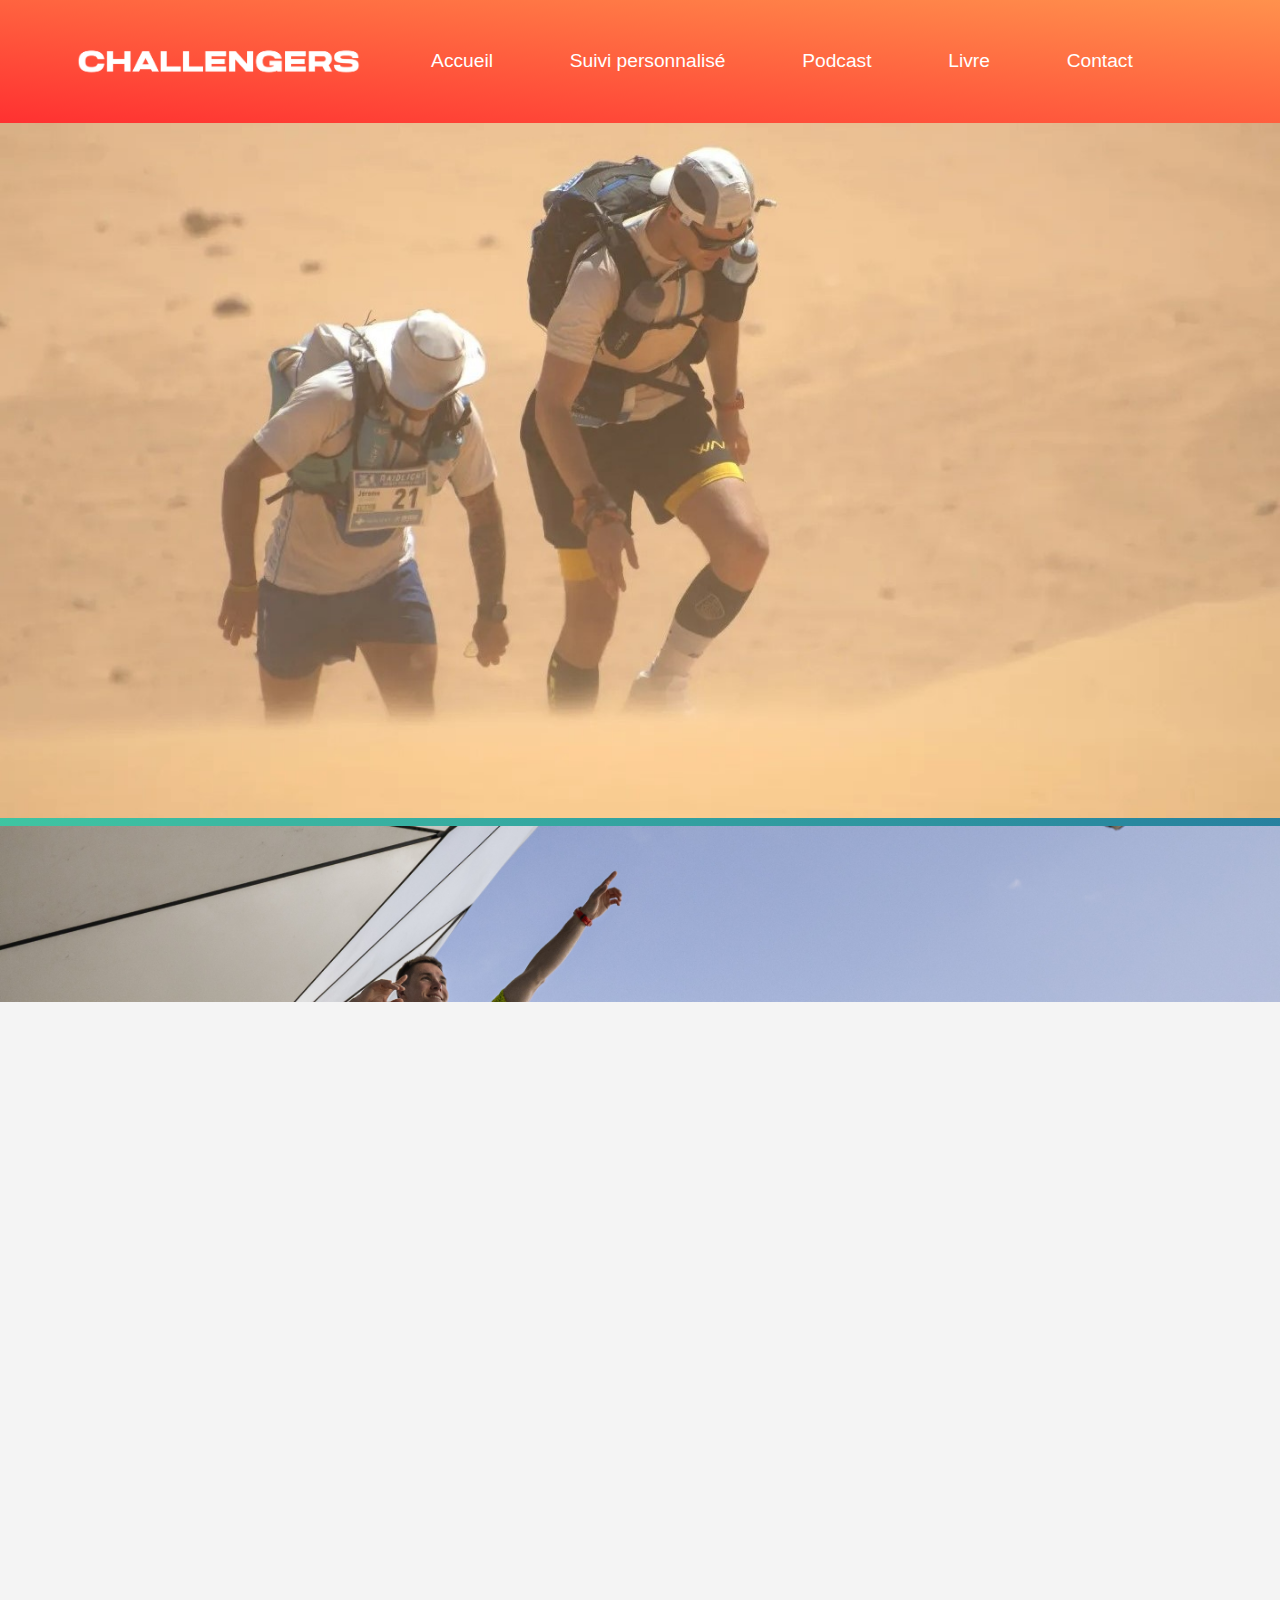
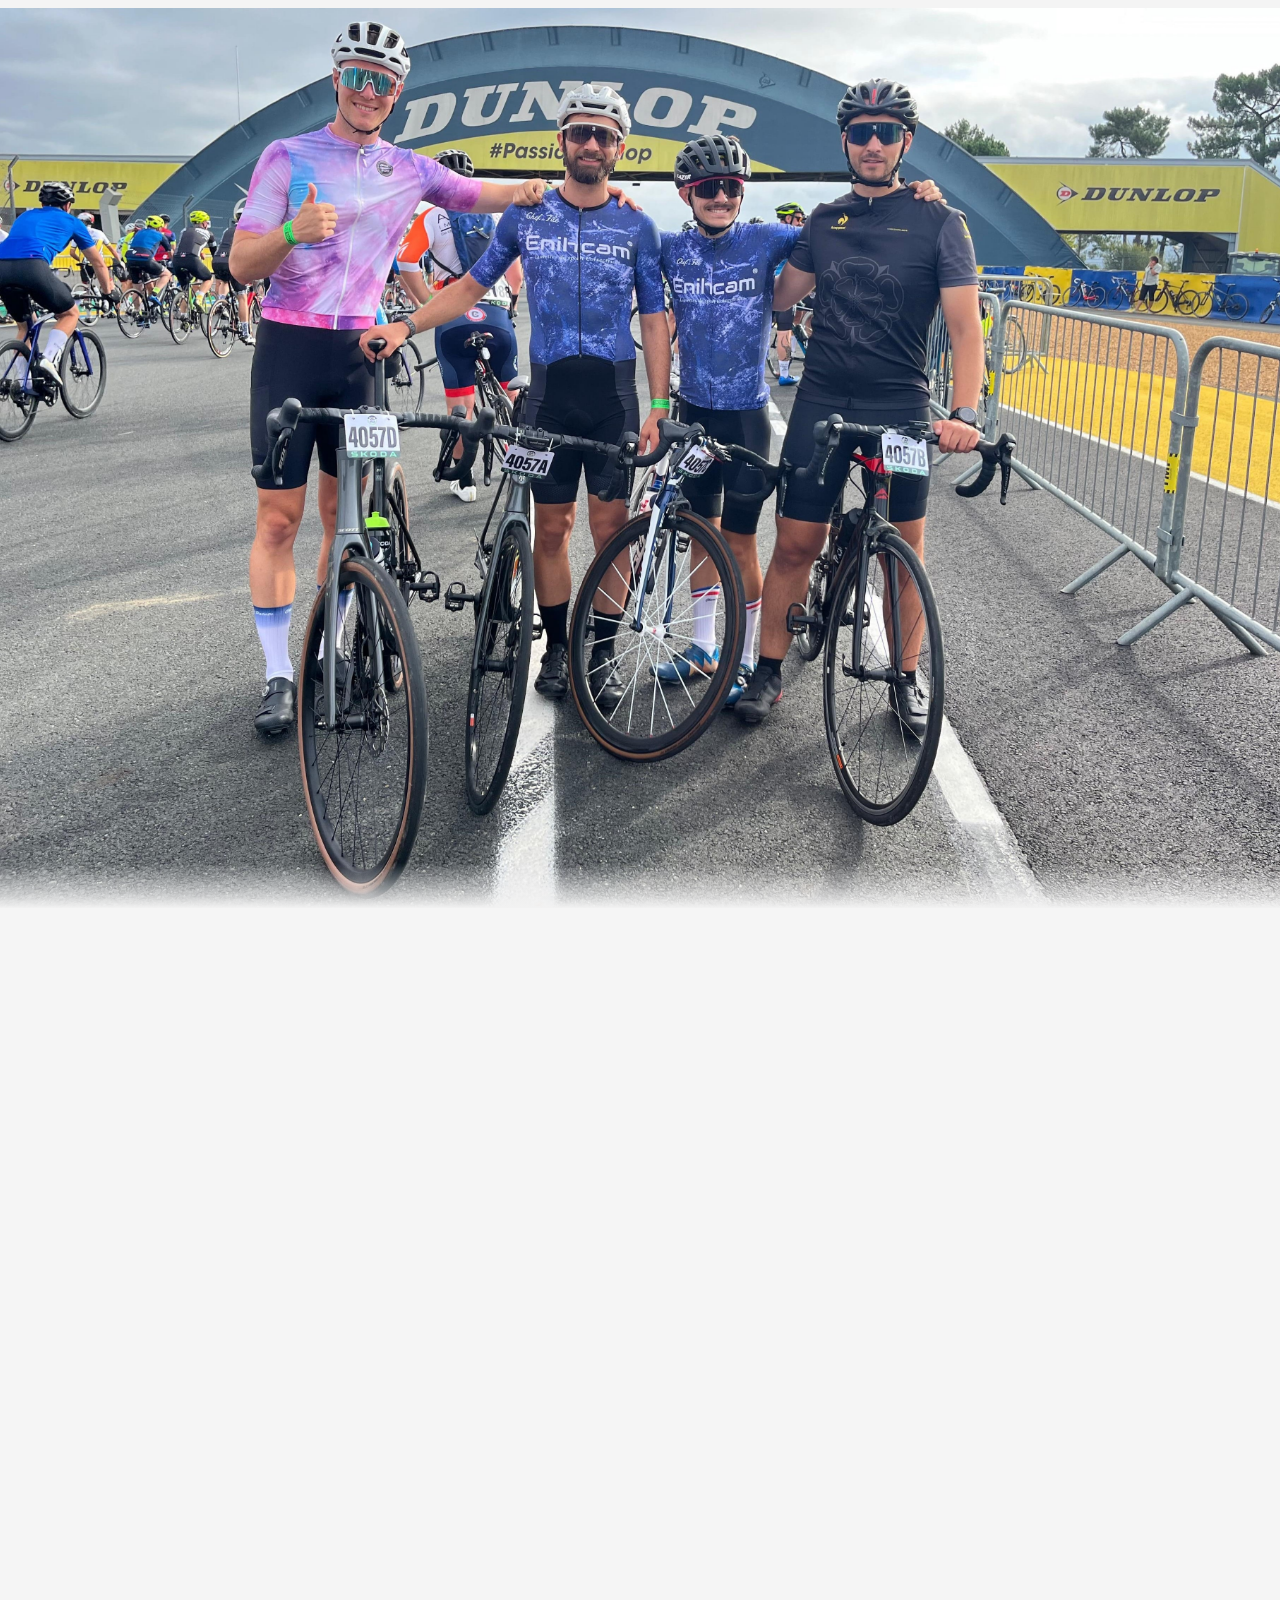
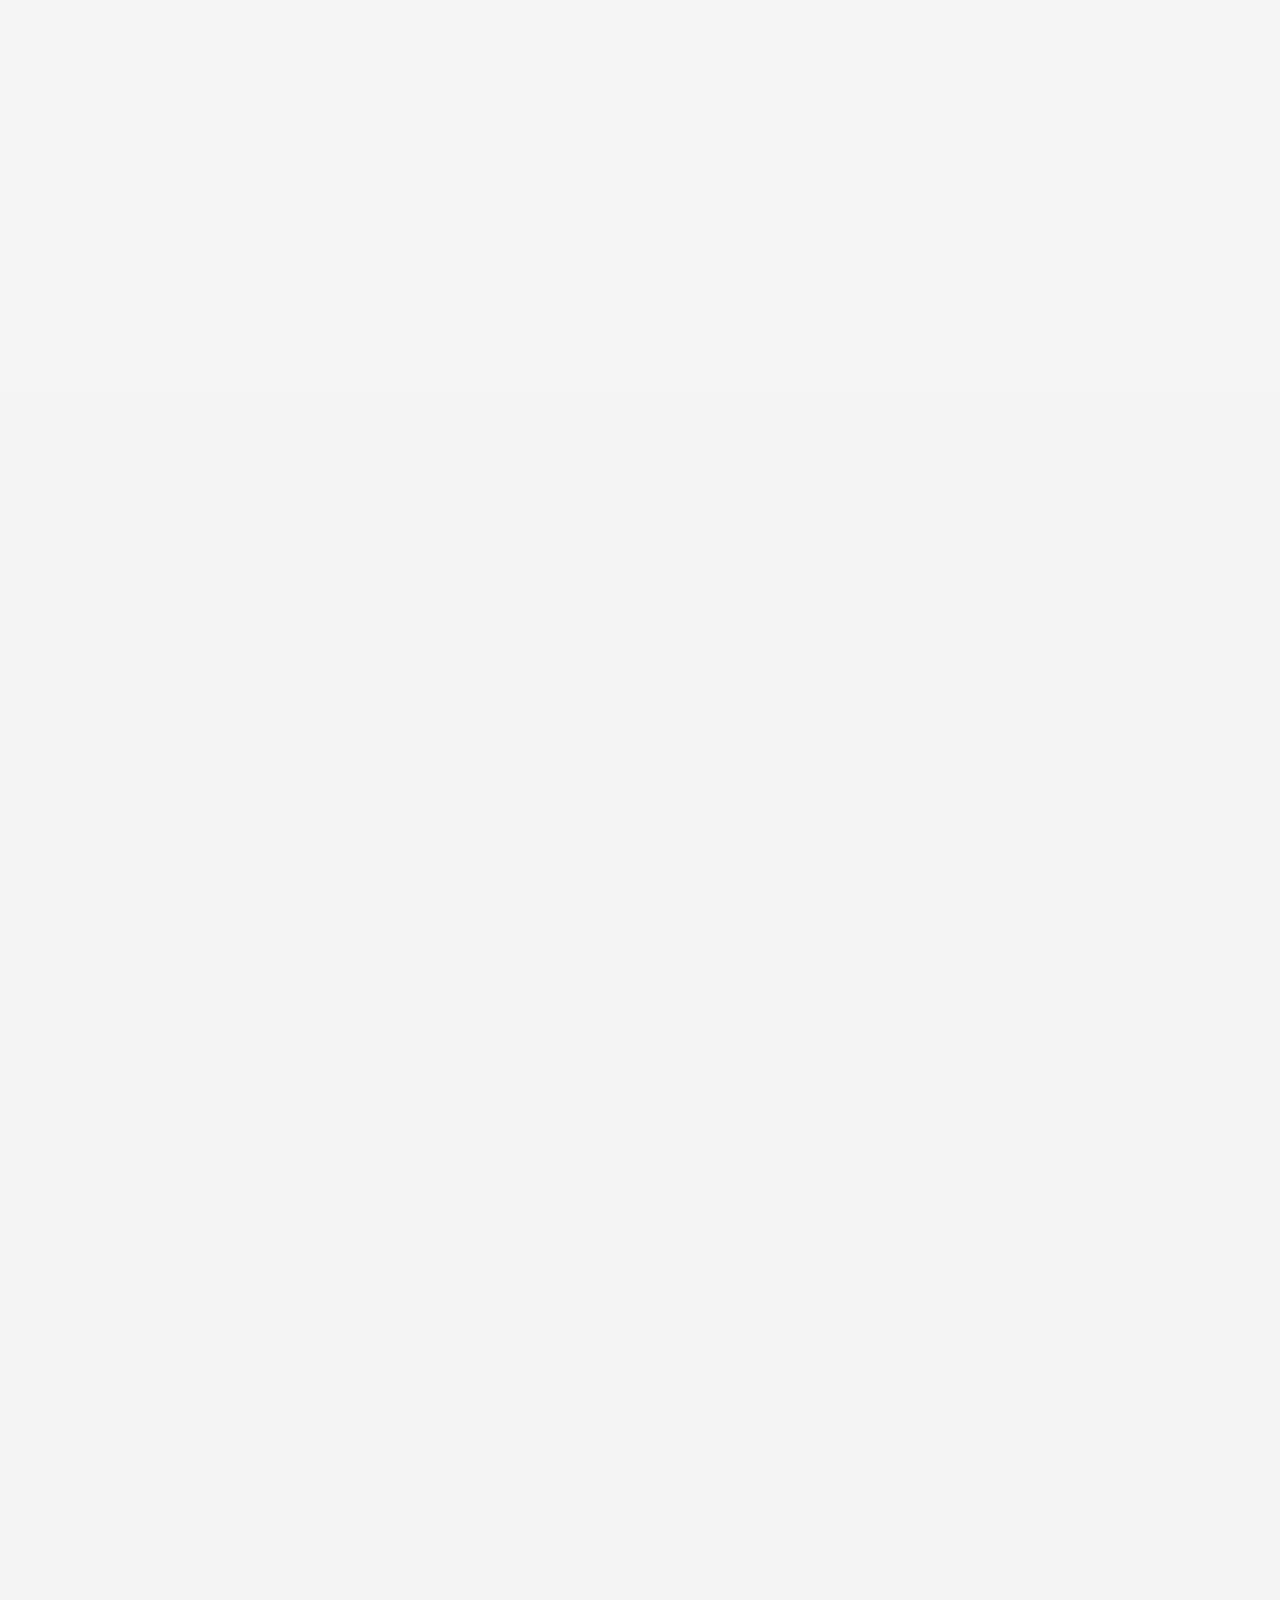
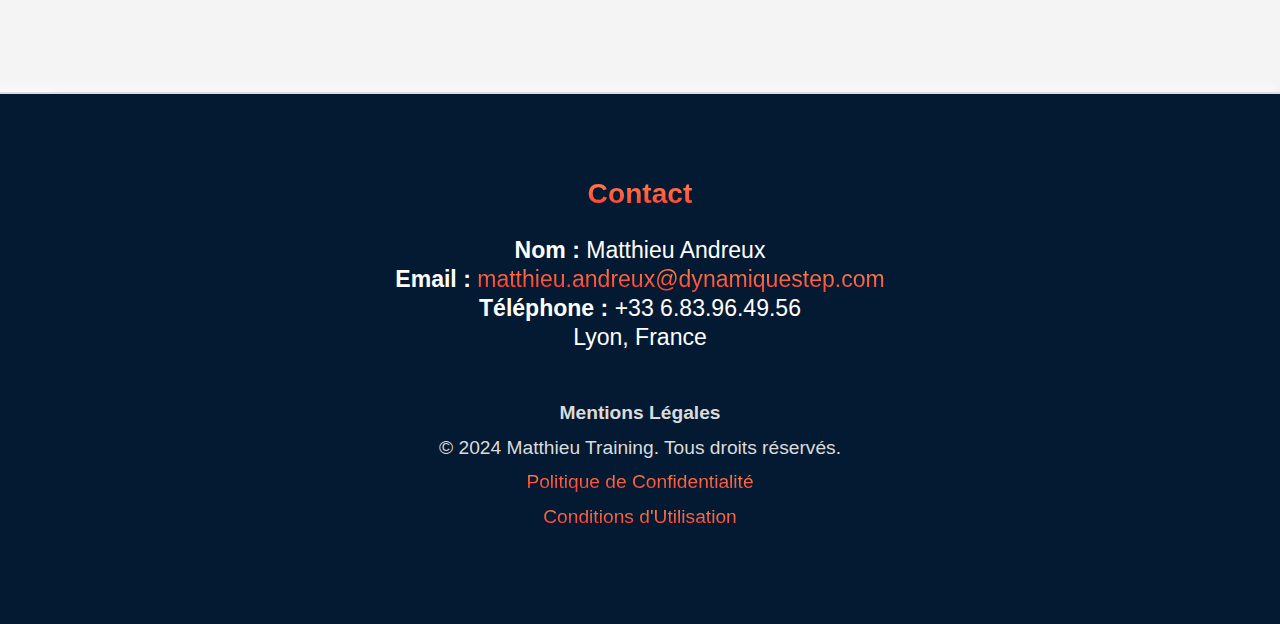
==== index.html @ b1170f33 "Add files via upload" ====
<!DOCTYPE html>
<html lang="fr">
<head>
    <meta charset="UTF-8">
    <meta name="viewport" content="width=device-width, initial-scale=1.0">
    <title>Accueil - Matthieu Training</title>
    <!-- Lien vers la librairie Slick -->
    <link rel="stylesheet" type="text/css" href="https://cdnjs.cloudflare.com/ajax/libs/slick-carousel/1.8.1/slick.min.css"/>
    <link rel="stylesheet" href="styles.css">

      <!-- Favicon pour les navigateurs -->
      <link rel="icon" href="Matthieu_Andreux-modified.png" type="image/x-icon">
      
      <!-- Favicon pour les navigateurs modernes et autres appareils -->
      <link rel="icon" href="Matthieu_Andreux-modified.png" type="image/png">
      
      <!-- Favicon pour les appareils Apple (si vous utilisez une image PNG de 180x180 pixels) -->
      <link rel="apple-touch-icon" href="Matthieu_Andreux-modified.png">
      
      <!-- Favicon pour les appareils Android et les autres plateformes -->
      <link rel="icon" sizes="192x192" href="Matthieu_Andreux-modified.png">
      

  
      <!-- Open Graph Meta Tags -->
      <meta property="og:title" content="Matthieu - Training " />
      <meta property="og:description" content="Manager de performances. Rejoins la team ici !" />
      <meta property="og:image" content="Matthieu_Andreux-modified.png" />
      <meta property="og:url" content="URL_de_votre_site" />
      <meta property="og:type" content="website" />
      <meta property="og:site_name" content="Matthieu - Training" />
  
      <!-- Twitter Card Meta Tags (si vous souhaitez aussi personnaliser l'aperçu pour Twitter) -->
      <meta name="twitter:card" content="summary_large_image" />
      <meta name="twitter:title" content="Matthieu - Training" />
      <meta name="twitter:description" content="Description de votre site" />
      <meta name="twitter:image" content="Matthieu_Andreux-modified.png" />
      <meta name="twitter:site" content="@votre_compte_twitter" />

  
</head>
<body>
    <header class="header">
        <div class="logo">
            <img src="CHALLENGERS.png" alt="Logo du site">
        </div>
        <div class="menu-toggle" id="menu-toggle">
            &#9776; <!-- Symbole pour le menu hamburger -->
        </div>
        <nav class="navbar" id="navbar">
            <ul>
                <li><a href="index.html">Accueil</a></li>
                <li><a href="suivi-personnalisé.html">Suivi personnalisé</a></li>
                <li><a href="podcast.html">Podcast</a></li>
                <li><a href="livre-routine-dechauffement.html">Livre</a></li>
                <li><a href="contact-matthieu-training.html">Contact</a></li>
            </ul>
        </nav>
    </header>

    <main>
      <section class="hero">
        <h1 class="slide-in-left">TOUT EST POSSIBLE</h1>
        <p class="subtitle slide-in-left" style="text-transform: uppercase">A QUI OSE, RÊVE, S'ENTRAÎNE ET N'ABANDONNE JAMAIS</p>
        <div class="button-container" style="text-transform: uppercase">
          <img src="Photo Matthieu.png" alt="Image carrée" class="square-image">
          <a href="https://calendly.com/matthieu-andreux/prise-de-rendez-vous-challenger?month=2024-09" class="cta-button" style="text-transform: uppercase">
              <strong>RÉSERVE TON APPEL</strong>
          </a>
                  </div>
        <div class="carousel">
            <div><img src="JORDANIE 23 6.jpg" alt="Image 1"></div>
            <div><img src="9E8A2051-2.jpg" alt="Image 2"></div>
            <div><img src="[web] 2023 10 20 - Matthieu Training - 070.jpg" alt="Image 3"></div>
        </div>
    </section>
    
    

        <!-- Section Accompagnement -->
 
        <section class="accompagnement">
            <h2 class="fade-in">ACCOMPAGNEMENT</h2>
            <div class="container-cartes fade-in">
             <!-- <div class="carte fade-in">
                <div class="carte-face carte-face-avant" style="background-image: url('[web]\ 2023\ 10\ 20\ -\ Matthieu\ Training\ -\ 070.jpg')">
                  <div class="sous-texte">CHALLENGE <br> <span class="texte-carte">RUN IN LYON</span></div>
                </div>
                <div class="carte-face carte-face-arriere">
                  <button class="bouton-arriere">ACCEDE AU CHALLENGE </button>
                </div> 
                <span class="en-savoir-plus" align="center"> <a href="challenge.html" style="color: black;"> EN SAVOIR PLUS </a> </span>

              </div> -->
              
              <div class="carte">
                <div class="carte-face carte-face-avant" style="background-image: url('[web]\ 2023\ 10\ 20\ -\ Matthieu\ Training\ -\ 038.jpg')">
                  <div class="sous-texte" style=" text-transform: uppercase">SUIVI <br> <span class="texte-carte">PERSONNALISé</span></div>
                </div>
                <div class="carte-face carte-face-arriere">
                  <a href="https://calendly.com/matthieu-andreux/prise-de-rendez-vous-challenger" class="bouton-arriere"  style=" text-transform: uppercase">Réserver mon suivi </a>
                </div>
                <span class="en-savoir-plus"> <a href="suivi-personnalisé.html" style="color: black;"> EN SAVOIR PLUS </a> </span>
              </div>
            </div>
          </section>

          <br>

          <section class="nouvelle-section">
            <div class="image-fond">
              <div class="texte-principal fade-in">
                UNE AVENTURE <br> HUMAINE
              </div>
              <div class="bloc-infos fade-in" style="            box-shadow: 54px 20px 5px rgba(0, 0, 0, 0.5), -4px -4px 10px rgba(67, 67, 67, 0.8); /* Ombres portées */">
                <p class="nom">Anatole Bourdier - Cycliste/triathlète</p>
                <p class="avis">"Après plus d'un an et demi de travail intensif pour revenir pleinement de ma blessure, j'ai pu atteindre et même surpasser l'ensemble des objectifs que je m'étais fixé. Un cap a été passé, je me suis même lancé dans le triathlon !"</p>
              </div>
            </div>
                
          </section>

        
          
         
        </head>
        <body>
        
          

          
          
          
        
          <section class="qui-suis-je-section">
            <div class="conteneur animated-element">
              <div class="gauche animated-element">
                <div class="photo-ronde animated-element">
                  <img src="Matthieu_Andreux-modified.png" alt="Photo de Matthieu Andreux">
                </div>
              </div>
              <div class="droite animated-element">
                <h2 class="titre">QUI SUIS-JE ?</h2>
                <div class="bloc-orange">
                  <p>Matthieu Andreux <br> Manager de performances</p>
                </div>
                <div class="bloc-blanc" >
                  <ul >
                    <li style="color:rgba(4,44,84)"> <strong> Coach et Préparateur physique spécialisé dans le monde de l'endurance. </strong></li>
                    <li style="color:rgba(4,44,84)">Plus de <strong> 500 athlètes accompagnés </strong> (marathonien, traileur, cycliste, triathlète, skieur ...).</li>
                    <li style="color:rgba(4,44,84)">  <strong style="
                      background: linear-gradient(to right, rgba(255, 49, 49), rgba(255, 145, 77));
                      -webkit-background-clip: text;
                      -webkit-text-fill-color: transparent;
                      background-clip: text;
                      color: transparent;
                      font-size: 1.1em;
                      text-align: justify;"> Formation et expertise : </strong> Diplômé de deux masters en préparation physique, nutrition, réathlétisation et physiologie de l’exercice (Université Claude Bernard Lyon 1 - Université Libre de Bruxelles).</li>
                    <li style="color:rgba(4,44,84)">  <strong style="
                      background: linear-gradient(to right, rgba(255, 49, 49), rgba(255, 145, 77));
                      -webkit-background-clip: text;
                      -webkit-text-fill-color: transparent;
                      background-clip: text;
                      color: transparent;
                      font-size: 1.1em;
                      text-align: justify;"> Expérience professionnelle : </strong> Six saisons en tant que préparateur physique au service d'équipes professionnelles de basket-ball (U18 France, NM2, NM1, ProB). Médaillé de Bronze avec l'EQUIPE DE FRANCE U17M au Championnat du Monde de basket-ball - été 2022.</li>
                    <li style="color:rgba(4,44,84)">  <strong style="
                      background: linear-gradient(to right, rgba(255, 49, 49), rgba(255, 145, 77));
                      -webkit-background-clip: text;
                      -webkit-text-fill-color: transparent;
                      background-clip: text;
                      color: transparent;
                      font-size: 1.1em;
                      text-align: justify;"> Passionné de sport et de défi : </strong> Ascension du Mont Blanc en one push, Traversée du désert en Jordanie, Sainte Lyon, 24h du Mans en vélo et bien d'autres aventures !</li>
                  </ul>
                </div>
              </div>
            </div>
          </section>
          

          <script>
            document.addEventListener('DOMContentLoaded', function() {
              const animatedElements = document.querySelectorAll('.animated-element');
            
              function checkVisibility() {
                animatedElements.forEach(element => {
                  const rect = element.getBoundingClientRect();
                  const windowHeight = window.innerHeight;
            
                  // Vérifie si l'élément est partiellement dans la vue
                  if (rect.top < windowHeight && rect.bottom > 0) {
                    element.classList.add('visible');
                  } else {
                    element.classList.remove('visible');
                  }
                });
              }
            
              // Vérifie la visibilité lors du défilement et du chargement de la page
              window.addEventListener('scroll', checkVisibility);
              window.addEventListener('resize', checkVisibility);
              checkVisibility(); // Appelle immédiatement pour le cas où l'élément est déjà dans la vue
            });
            </script>
            
          
        
        
  
<style>/* Styles de la section */
    .animated-section {
        opacity: 0; /* Initialement caché */
        transform: translateY(30px); /* Initialement décalé vers le bas */
        transition: opacity 0.6s ease, transform 0.6s ease; /* Animation fluide */
    }
    
    /* Styles du séparateur */
    .separator {
        height: 15px; /* Hauteur du séparateur */
        background-color: #ec5504; /* Couleur de fond */
        position: relative;
        margin: 40px 0; /* Espace autour du séparateur */
        overflow: hidden; /* Cache le contenu qui dépasse */
        width: 0; /* Initialement non visible */
        transition: width 1s ease; /* Animation d'expansion */
    }
    
    .separator::before {
        content: "";
        position: absolute;
        left: 10%;
        width: 80%;
        height: 100%;
        background-color: #f5f5f5; /* Couleur de fond secondaire */
        transform: skew(-20deg);
        z-index: 1;
    }
    
    /* Styles lorsque la section est visible */
    .animated-section.visible {
        opacity: 1; /* Affiche la section */
        transform: translateY(0); /* Ramène la section à sa position normale */
    }
    
    /* Styles lorsque le séparateur est visible */
    .separator.visible {
        width: 100%; /* La barre se déploie entièrement */
    }
    
    /* Style pour les écrans de bureau */
    @media (min-width: 1024px) {
        .button-container {
            display: flex;
            justify-content: center;
            gap: 20px; /* Espace entre les boutons */
        }
        
        .elementor-button-wrapper {
            margin-bottom: 0; /* Réinitialiser la marge inférieure sur les écrans de bureau */
        }
    }
    
    /* Style par défaut (mobile) */
    .elementor-button-wrapper {
        margin-top: 7%; /* Marge plus grande pour les mobiles */
    }
    </style>

    <!-- Séparateur -->
<div class="separator"></div>

   
<section class="livre-podcast-section animated-section">
    <h1>LIVRE ET PODCAST</h1>
    
    <div class="container">
        <div class="column photo-column">
            <img src="photo podcast.png" alt="Dynamique Step Podcast" style="box-shadow: 54px 40px 5px rgba(0, 0, 0, 0.3), -4px -4px 10px rgba(255, 255, 255, 0.8); /* Ombres portées */
">
        </div>
        
        <div class="column text-column">
            <h2 align="center">DYNAMIQUE STEP PODCAST disponible sur <a href="https://www.youtube.com/@dynamiquestep" class="link">Youtube</a> et <a href="https://open.spotify.com/show/6nxRuvomIbKFvJ1pKgC3kr" class="link">Spotify</a></h2>
            <ul align="justify">
                <li align="justify"> Des thématiques essentielles chaque semaine telles que la gestion du poids, la nutrition sportive, la récupération et la motivation.</li>
                <li align="justify">Des conseils pratiques, des interviews inspirantes, des discussions approfondies avec des experts et des athlètes.</li>
            </ul>
            <div class="buttons">
                <a href="https://www.youtube.com/@dynamiquestep" class="btn btn-youtube" align="center">+ Rejoins nous sur Youtube</a>
                <a href="https://open.spotify.com/show/6nxRuvomIbKFvJ1pKgC3kr" class="btn btn-spotify" align="center">+ Rejoins nous sur Spotify</a>
            </div>
            <br><br>
            <div class="slide-in-bar"></div> <!-- Barre de séparation animée dans la colonne de droite -->
        </div>
    </div>
    <div class="slide-in-bar"></div> <!-- Barre de séparation animée dans la colonne de droite -->

    <div class="container">
        <div class="column photo-column_2">
            <img src="Livres_MatthieuAndreux.jpg" alt="Routine d'échauffement" style="            box-shadow: 54px 40px 5px rgba(0, 0, 0, 0.3), -4px -4px 10px rgba(255, 255, 255, 0.8); /* Ombres portées */">        </div>
        <div class="column text-column">
            <h2 align="center"> ROUTINE D'ECHAUFFEMENT</h2>
            <div class="blue-block" align="center"  style=" text-transform: uppercase">Co-écrit avec Sabine JURAS</div>
            <p align="justify">  <strong style="
                background: linear-gradient(to right, rgba(255, 49, 49), rgba(255, 145, 77));
                -webkit-background-clip: text;
                -webkit-text-fill-color: transparent;
                background-clip: text;
                color: transparent;
                font-size: 1.1em;
                text-align: justify;
            ">ROUTINES D'ECHAUFFEMENT </strong> par <strong>4TRAINER EDITIONS</strong> est le guide pratique qui vous permettra de personnaliser votre échauffement selon vos antécédents de blessures, vos besoins de développement dans votre sport.</p>
            <p align="justify">La phase d'échauffement est souvent ignorée ou détestée par les sportifs, mais elle est cruciale pour optimiser vos performances et réduire les risques de blessures.</p>
            <br>
            <p align="justify">Retrouvez dans cet ouvrage +60 FICHES PRATIQUES étape par étape.</p>
            <br>
            <p align="justify">Chapitre par chapitre, +250 PHOTOS ET VIDÉOS D'EXERCICES à découvrir.</p>
            <br>
            <a href ="https://www.4trainer.fr/collection-100-prepa-physique/611-routines-echauffement-60-fiches-pratiques-4trainer-editions-9782492430879.html"
             class="btn btn-en-savoir-plus">+ En savoir plus</a>
        </div>
    </div>
</section>






        
          
    </main>
    <section class="contact-section">
        <div class="contact-container" style=" line-height: 15pt">
            <h2>Contact</h2>
            <div class="contact-info">
                <p><strong>Nom :</strong> Matthieu Andreux </p>
                <p><strong>Email :</strong> <a href=" matthieu.andreux@dynamiquestep.com"> matthieu.andreux@dynamiquestep.com </a></p>
                <p><strong>Téléphone :</strong> +33 6.83.96.49.56</p>
                <p>Lyon, France</p>
            </div> 
    
            <div class="legal-container" style=" line-height: 15pt"><br><br>
                <p align="center"><strong>Mentions Légales</strong></p>
                <p> © 2024 Matthieu Training. Tous droits réservés.<br>
                    <a href="politiques.html">Politique de Confidentialité</a><br>
                <a href="conditions-dutilisation.html">Conditions d'Utilisation</a>
        </div>
    </section>
    <!-- Importation de jQuery et Slick.js -->
    <script src="https://code.jquery.com/jquery-3.6.0.min.js"></script>
    <script type="text/javascript" src="https://cdnjs.cloudflare.com/ajax/libs/slick-carousel/1.8.1/slick.min.js"></script>
    <script src="script.js"></script>
    
</body>
</html>
---- styles.css ----
/* Reset */
* {
    margin: 0;
    padding: 0;
    box-sizing: border-box;
}

/* Body & general settings */
body {
    font-family: Arial, sans-serif;
    line-height: 1.6;
    background-color: #f4f4f4;
    color: #333;
    overflow-x: hidden;
}
/* Animations */
@keyframes fadeIn {
    from {
        opacity: 0;
    }
    to {
        opacity: 1;
    }
}

@keyframes fadeInDown {
    from {
        opacity: 0;
        transform: translateY(-5vh);
    }
    to {
        opacity: 1;
        transform: translateY(0);
    }
}
/* Header styling */
.header {
    display: flex;
    justify-content: space-between;
    align-items: center;
    padding: 3vh 5vw; /* Padding proportionnel à la taille de l'écran */
    background: linear-gradient(05deg,rgba(255, 49, 49, 1),rgba(255, 145, 77)  );
    position: fixed;
    width: 100%;
    top: 0;
    left: 0;
    z-index: 100;
    animation: fadeInDown 1s ease-in-out;
}

/* Logo */
.logo img {
    height: 5vh; /* 6% de la hauteur de la fenêtre */
    width: auto; /* Garde les proportions de l'image */
    margin-top:4%;
}

/* Menu Hamburger */
.menu-toggle {
    display: none; /* Caché par défaut */
    font-size: 2em; /* Taille du symbole */
    cursor: pointer;
    align-self: center; /* Aligne le menu hamburger avec le logo */
    color: white;

}

/* Navbar */
.navbar {
    display: flex;
    align-items: center; /* Aligne le menu avec le logo */
}

.navbar ul {
    list-style: none;
    display: flex;
    gap: 3vw; /* Réduit l'espace entre les liens pour les grands écrans */
    margin-right: 5vw; /* Ajuste la marge à droite pour centrer le menu */

}

.navbar ul li {
    position: relative; /* Nécessaire pour le pseudo-élément ::after */
}

.navbar ul li a {
    color: white;
    text-decoration: none;
    font-size: 1.2em; /* Taille du texte */
}

/* Affichage du menu déroulant pour le mode hamburger */
.navbar.active ul {
    display: block;
    position: absolute;
    top: 100%;
    right: 0;
    background: rgb(2, 24, 46);
    width: 100%;
    padding: 2vh 0;
    text-align: center; /* Centre le texte */
}

.navbar ul li a {
    display: block;
    padding: 1em; /* Ajoute du padding autour du texte */
    color: white;
    text-decoration: none;
    font-size: 1.2em; /* Taille du texte */

}

/* Responsive design pour tablette et mobile */
@media (max-width: 768px) {

   
    
    .menu-toggle {
        display: block;
    }
   
    .navbar ul {
        display: none; /* Caché par défaut en mode hamburger */
        flex-direction: column;
        gap: 2vh;
        margin-right: 0;
        width: 100%;
        position: absolute;
        top: 60px; /* Ajuste selon la hauteur du header */
        right: 0;
        background: linear-gradient(45deg, #ff6b6b, #f06595);
    }

    .navbar.active ul {
        display: block;
    }
}

/* Responsive design pour mobile */
@media (max-width: 480px) {
    
    .menu-toggle {
        font-size: 1.5em; /* Réduit la taille du symbole */
    }

    .navbar ul {
        gap: 1.5vh; /* Espacement réduit pour les petits écrans */
    }
}

/* Animation des liens de menu */
.navbar ul li a:hover::after {
    content: '';
    position: absolute;
    left: 0;
    bottom: -0.5em;
    width: 100%;
    height: 0.2em;
    background: white;
    transition: width 0.3s;
}

.navbar ul li a::after {
    content: '';
    position: absolute;
    bottom: -0.5em;
    left: 0;
    width: 0;
    height: 0.2em;
    background-color: white;
    transition: width 0.3s ease-in-out;
}

/* Carousel */
.carousel {
    width: 100%;
    height: 100%; /* Ajuste la hauteur du carousel */
    position: absolute;
    top: 0;
    left: 0;
    z-index: 0;
    overflow: hidden; /* Assure que rien ne dépasse du carrousel */
}

.carousel img {
    width: 100%;
    height: 100%; /* Assure que les images couvrent toute la hauteur du carousel */
    object-fit: cover; /* Maintient le ratio tout en couvrant le conteneur */
}

/* Responsive design pour téléphone */
@media (max-width: 480px) {
    .carousel img {
        height: 50vh; /* Ajuste la hauteur du carousel pour les petits écrans */
    }
}

/* Animations */
@keyframes fadeIn {
    from {
        opacity: 0;
    }
    to {
        opacity: 1;
    }
}

@keyframes fadeInDown {
    from {
        opacity: 0;
        transform: translateY(-5vh);
    }
    to {
        opacity: 1;
        transform: translateY(0);
    }
}

/* Flèches de navigation du carrousel */
.slick-prev, .slick-next {
    width: 5vw; /* Largeur des flèches proportionnelle */
    height: 5vw; /* Hauteur des flèches proportionnelle */
    background-color: rgba(0, 0, 0, 0.5); /* Couleur de fond avec transparence */
    color: white; /* Couleur des flèches */
    border: none; /* Pas de bordure */
    font-size: 2.5vw; /* Taille de la flèche proportionnelle */
    line-height: 5vw; /* Alignement vertical du texte */
    text-align: center; /* Centrer le texte */
    z-index: 100; /* Assure que les flèches sont au-dessus des images */
    opacity: 0.7; /* Transparence des flèches */
    transition: opacity 0.3s; /* Transition de transparence au survol */
    cursor: pointer; /* Curseur pointer pour les flèches */
}

.slick-prev:hover, .slick-next:hover {
    opacity: 1; /* Opacité complète au survol */
}

.slick-prev {
    left: 2vw; /* Position horizontale de la flèche gauche proportionnelle */
    top: 50%; /* Alignement vertical */
    transform: translateY(-50%); /* Centrage vertical */
    position: absolute; /* Positionnement absolu pour placer la flèche sur le côté */
}

.slick-next {
    right: 2vw; /* Position horizontale de la flèche droite proportionnelle */
    top: 50%; /* Alignement vertical */
    transform: translateY(-50%); /* Centrage vertical */
    position: absolute; /* Positionnement absolu pour placer la flèche sur le côté */
}

/* Section Hero */
.hero {
    height: 100vh; /* Prend toute la hauteur de la fenêtre */
    display: flex;
    flex-direction: column;
    justify-content: center;
    align-items: center;
    text-align: center;
    background: linear-gradient(45deg, #43cea2, #185a9d);
    color: white;
    padding: 0 5vw; /* Ajoute du padding latéral pour l'espacement */
    animation: fadeIn 1.5s ease-in-out;
    position: relative;
    overflow: hidden; /* Empêche les images de déborder */
    margin-top:8%;
}

/* Ajustements pour les grands écrans */
.hero h1 {
    font-size: 7vw; /* Taille du texte ajustée à la largeur de l'écran */
    margin-bottom: 2vh;
    z-index: 2; /* Assure que le texte est au-dessus du carrousel */
    position: relative;
    color: rgba(252,116,68); /* Couleur du texte en rouge */

    text-transform: uppercase; /* Met le texte en majuscules */
    text-shadow: 
    1px 1px 0px rgb(186, 64, 19),   /* Ombre de base pour un léger relief */
    2px 2px 0px rgb(4,44,84),   /* Ombre supplémentaire pour plus de profondeur */
    3px 3px 5px rgba(4,44,84, 0.7), /* Ombre floue pour l'effet 3D */
    0px 0px 20px rgba(4,44,84,  0.5); /* Effet lumineux autour du texte */
}


.hero .subtitle {
    font-size: 3vw; /* Taille légèrement plus petite pour le sous-titre */
    text-transform: uppercase; /* Met le texte en majuscules */
    margin: 0 10vw; /* Marges plus grandes à gauche et à droite */
    text-shadow: 0.2vw 0.2vw 0.5vw black; /* Ombre noire pour le texte */
    z-index: 2; /* Assure que le sous-titre est au-dessus du carrousel */
    position: relative; 
    color: rgb(4,44,84); /* Couleur du texte en rouge */

    text-transform: uppercase; /* Met le texte en majuscules */
    text-shadow: 
    1px 1px 0px rgb(253, 253, 253),   /* Ombre de base pour un léger relief */
    2px 2px 0px rgb(253, 253, 253),   /* Ombre supplémentaire pour plus de profondeur */
    3px 3px 5px rgba(4,44,84, 0.7), /* Ombre floue pour l'effet 3D */
    0px 0px 20px rgba(255, 255, 255, 0.5); /* Effet lumineux autour du texte */
    
}



/* Container pour le bouton et l'image */
.button-container {
    
    display: flex;
    flex-direction: column;
    align-items: center;
    position: relative;
    margin-top: 5vh; /* Espacement pour le container */
    z-index: 2; /* Assure que le bouton et l'image sont au-dessus du carrousel */
}

    /* Styles pour l'image */
    .square-image {
        width: 13vw; /* Ajustez la taille selon vos besoins */
        height: 15vw; /* Assure que l'image est carrée */
        margin-bottom: -0.7vw; /* Superpose l'image sur le bouton */
        object-fit: cover; /* Assure que l'image est bien cadrée */
        z-index: 2; /* Assure que l'image est au-dessus du carrousel */
        margin-top: -8%;
        opacity: 0; /* Initialement invisible */
        animation: slide-in-bottom 0.8s ease-out forwards; /* Animation fluide depuis le bas */
        animation-delay: 0.5s; /* Délai avant le début de l'animation (2 secondes ici) */
    }
    /* Animation pour le glissement depuis le bas */
    @keyframes slide-in-bottom {
        from {
            transform: translateY(100%);
            opacity: 0;
        }
        to {
            transform: translateY(0);
            opacity: 1;
        }
    }

/* Styles pour le bouton avec animation spécifique */
.cta-button {
    display: inline-block;
    background-color: #ffffff; /* Couleur du bouton */
    color: rgb(3, 3, 3);
    padding: 2vh 4vw;
    border-radius: 2vw; /* Bordures arrondies */
    text-decoration: none;
    font-size: 1.5vw; /* Ajuste la taille du texte */
    margin-top: -4vh; /* Espacement entre l'image et le bouton */
    position: relative;
    z-index: 2; /* Assure que le bouton est au-dessus du carrousel */
    transition: background-image 0.8s ease-in, color 0.8s ease-in; /* Transition rapide et progressive */
    opacity: 0; /* Initialement invisible */
    animation: slide-in-bottom 1s ease-out forwards; /* Animation fluide depuis le bas */
    animation-delay: 0.5s; /* Délai avant le début de l'animation (2 secondes ici) */
}


/* Styles pour le bouton avec animation spécifique */
.slide-in-bottom {
    opacity: 0; /* Initialement invisible */
    animation: slide-in-bottom 1s ease-out forwards; /* Animation fluide depuis le bas */
}

.cta-button:hover {
    
    background: linear-gradient(135deg, rgba(255, 49, 49, 1), rgba(255, 145, 77, 1));
    /* Dégradé orange */ 
    color: #ffffff; /* Change la couleur du texte au survol */
    transition: background-image 0.5s ease-in, color 0.2s ease-in; /* Transition spontanée avec progressivité plus rapide */
}

.cta-button_politiques {
    display: inline-block;
    background: linear-gradient(135deg, rgba(255, 49, 49, 1), rgba(255, 145, 77, 1));
    color: rgb(255, 255, 255);
    padding: 2vh 4vw;
    border-radius: 2vw; /* Bordures arrondies */
    text-decoration: none;
    font-size: 1.5vw; /* Ajuste la taille du texte */
    margin-top: -4vh; /* Espacement entre l'image et le bouton */
    position: relative;
    z-index: 2; /* Assure que le bouton est au-dessus du carrousel */
    transition: background-image 0.3s ease-in, color 0.3s ease-in; /* Transition rapide et progressive */
}


.cta-button_politiques:hover {
    background: white;
    /* Dégradé orange */ 
    color: #000000; /* Change la couleur du texte au survol */
    transition: background-image 0.5s ease-in, color 0.2s ease-in; /* Transition spontanée avec progressivité plus rapide */
}



/* Responsive design pour tablette */
@media (max-width: 768px) {
   
    .hero {
        margin-top:17%;
        height: 40vh; /* Ajuste la hauteur de la section pour les tablettes */
        padding: 0; /* Supprime le padding latéral */
    }

    .hero h1 {
        font-size: 6vw; /* Taille réduite pour les tablettes */
        margin-top: 2vh; /* Remonte le titre */
    }

    .hero .subtitle {
        font-size: 3.5vw; /* Taille réduite pour le sous-titre */
        margin: 0 5vw; /* Marges réduites pour les tablettes */
        z-index: 1;
        position: relative; 
        margin-bottom:-5%;
    }

 
}

/* Responsive design pour mobile */
@media (max-width: 480px) {

  
  
    .logo img { 
        height: 4vh; /* 6% de la hauteur de la fenêtre */
        width: auto; /* Garde les proportions de l'image */    }

        /* Menu Hamburger */
.menu-toggle {
    display: block; /* Caché par défaut */
    font-size: 2em; /* Taille du symbole */
    cursor: pointer;
    align-self: center; /* Aligne le menu hamburger avec le logo */
    color: white;
    margin-top:-2%;
}

    .hero {
        height: 40vh; /* Réduit la hauteur pour mieux centrer le texte en mobile */
        padding: 0; /* Supprime le padding latéral pour les petits écrans */
        margin-top:18%;
    }

   

    .hero .subtitle {
        font-size: 4vw; /* Taille plus grande pour le sous-titre */
        margin: 0 2vw; /* Marges réduites pour les petits écrans */
        z-index: 1;
        position: relative; 
        margin-bottom:-5%;
    }

  
}

/* Responsive design pour tablettes spécifiques */
@media (min-width: 820px) and (max-width: 1024px) {
    .header {
        padding: 3vh 5vw; /* Garde le padding proportionnel */
    }

    .menu-toggle {
        display: block; /* Affiche le menu hamburger pour ces tablettes */
    }

    .navbar {
        display: block; /* Affiche le menu en mode hamburger */
        flex-direction: column;
        align-items: center;
        gap: 2vh; /* Espacement entre les éléments du menu */
    }

    .navbar ul {
        display: none; /* Cache le menu en mode normal */
        flex-direction: column;
        gap: 2vh;
        margin-right: 0;
        width: 100%;
        background: linear-gradient(45deg, #ff6b6b, #f06595);
        padding: 2vh 0;
        text-align: center; /* Centre le texte */
    }

    .navbar.active ul {
        display: block; /* Affiche le menu lorsque le bouton hamburger est actif */
    }

    .hero {
        height: 40vh; /* Ajuste la hauteur de la section hero pour ces tablettes */
        padding: 0; /* Supprime le padding latéral */
        margin-top: 15%; /* Ajuste le margin-top pour centrer le contenu */
    }

    .hero h1 {
        font-size: 5vw; /* Ajuste la taille du texte pour ces tablettes */
        margin-top:6%;
    }

    .hero .subtitle {
        font-size: 3vw; /* Ajuste la taille du sous-titre pour ces tablettes */
        margin: 0 5vw; /* Réduit les marges pour ces tablettes */
        z-index: 1;
        position: relative; 
    }

    
}

/* Responsive design pour tablettes spécifiques 820x1180 */
@media (min-width: 820px) and (max-width: 820px) and (max-height: 1180px) {
    .header {
        padding: 3vh 5vw; /* Garde le padding proportionnel */
    }

    .menu-toggle {
        display: block; /* Affiche le menu hamburger pour ces tablettes */
    }

    .navbar {
        display: block; /* Affiche le menu en mode hamburger */
        flex-direction: column;
        align-items: center;
        gap: 2vh; /* Espacement entre les éléments du menu */
    }

    .navbar ul {
        display: none; /* Cache le menu en mode normal */
        flex-direction: column;
        gap: 2vh;
        margin-right: 0;
        width: 100%;
        background: linear-gradient(45deg, #ff6b6b, #f06595);
        padding: 2vh 0;
        text-align: center; /* Centre le texte */
    }

    .navbar.active ul {
        display: block; /* Affiche le menu lorsque le bouton hamburger est actif */
    }

    .hero {
        height: 38vh; /* Ajuste la hauteur de la section hero pour ces tablettes */
        
        padding: 0; /* Supprime le padding latéral */
        margin-top: 18%; /* Ajuste le margin-top pour centrer le contenu */
    }

   

    .hero .subtitle {
        font-size: 3vw; /* Ajuste la taille du sous-titre pour ces tablettes */
        margin: 0 5vw; /* Réduit les marges pour ces tablettes */
        z-index: 1;
        position: relative; 
    }

   
}

@media (max-width: 320px) and (max-height: 480px) {
    /* Styles spécifiques pour l'écran 320x480 */

    .header {
        padding: 2vh 4vw; /* Ajustement du padding pour petit écran */
    }

    .logo img {
        height: 5vh; /* Ajustement de la taille du logo */
    }

    .menu-toggle {
        font-size: 1.8em; /* Taille réduite pour le menu hamburger */
    }

    .navbar ul {
        gap: 1.2vh; /* Réduction de l'espacement entre les liens */
    }

    .hero {
        height: 50vh; /* Ajustement de la hauteur de la section hero */
        margin-top: 18%;
        padding: 0; /* Suppression du padding latéral */
    }

    .hero h1 {
        font-size: 8vw; /* Taille réduite du titre */
        margin-top: -3vh; /* Ajustement de la marge supérieure */
    }

    .hero .subtitle {
        font-size: 3.8vw; /* Taille plus petite pour le sous-titre */
        margin: 0 3vw; /* Marges réduites pour centrer le texte */
        z-index: 1;
        position: relative; 
    }

 

    .slick-prev, .slick-next {
        width: 8vw; /* Réduction des dimensions des flèches */
        height: 8vw;
        font-size: 3vw; /* Ajustement de la taille de la flèche */
    }
}

/*ACCOMPAGNEMENT */
.accompagnement {
    padding: 5vh 0;
    text-align: center;
    background-size: cover;
    margin-top:5%;
  }
  
  .accompagnement h2 {
    font-size: 3vw;
    font-weight: bold;
    text-transform: uppercase;
    margin-bottom: 5vh;
  }
  
  .container-cartes {
    margin-top:2%;
    display: flex;
    justify-content: center; /* Centrer les cartes horizontalement */
    gap: 5vw; /* Espace entre les cartes */
  }
  
  .carte {
    position: relative;
    width: 40vw; /* Ajustez la largeur selon vos besoins */
    height: 25vw; /* Ajustez la hauteur selon vos besoins */
    perspective: 1000px;
    display: flex;
    flex-direction: column; /* Permet de disposer les éléments en colonne */
  }
  
  
  
  
  .carte-face {
    position: absolute;
    width: 100%;
    height: 100%;
    backface-visibility: hidden;
    border-radius: 20px;
    overflow: hidden;
    transition: transform 0.8s;
  }
  
  .carte-face-avant {
    background-size: cover;
    background-position: center;
    display: flex;
    justify-content: center;
    align-items: center;
    color: white;
    text-align: center;
    font-size: 2vw;
    box-shadow: 0 4px 6px rgba(0, 0, 0, 0.1), 0 1px 3px rgba(0, 0, 0, 0.08);
  }
  
  .carte-face-arriere {
    background-color: #dedede;
    display: flex;
    justify-content: center;
    align-items: center;
    transform: rotateY(180deg);
    border-radius: 20px;
    /* Assurez-vous que le bouton est visible sur le verso */
    color: white;
    text-align: center; /* Ajouté pour aligner le bouton */
  }
  
  .texte-carte {
    font-size: 3vw;
    text-shadow: 2px 2px 4px rgba(4,44,84,0.7);
    transform: translateZ(30px);
  }
  
  .sous-texte {
    font-size: 2vw;
    display: block;
  }
  
  .bouton-arriere {
    font-size: 1vw;
    padding: 1vw 2vw;
    border: none;
    border-radius: 20px;
    cursor: pointer;
    background-color: #000000;
    color: rgb(255, 255, 255); /* Changement de couleur pour contraste */
    text-decoration: none;

  }
  
  .carte:hover .carte-face-avant {
    transform: rotateY(180deg);
  }
  
  .carte:hover .carte-face-arriere {
    transform: rotateY(0deg);
  }
  
  @media only screen and (max-width: 1024px) {
    .carte {
      width: 40vw;
      height: 30vw;
    }

    .discover-button {
        font-size: 1em;
        padding: 2em 1em;


    }
 
    
   
  
    .texte-carte {
      font-size: 3vw;
    }
  
    .sous-texte {
      font-size: 2vw;
    }
    
  }
  
  @media only screen and (max-width: 768px) {
    .carte {
      width: 50vw;
      height: 35vw;
    }

    
   
  
    .texte-carte {
      font-size: 4vw;
    }
  
    .sous-texte {
      font-size: 3vw;
    }

    
   

   
  }
  
  @media only screen and (max-width: 768px) {
    .carte {
        width: 85vw;
        height: 60vw;
      margin: 0 3vw; /* Ajuste l'espacement latéral pour les cartes sur les petits écrans */
    }

   
    .sous-texte {
        font-size: 5vw;
      } 

     
  
    .texte-carte {
        font-size: 6vw;
      }
      

    .container-cartes {
      gap: 0.5vw; /* Réduit l'espacement entre les cartes sur les petits écrans */
    }
   
    
  }
  

  .en-savoir-plus {
    font-size: 1vw; /* Ajustez la taille de la police selon le besoin */
    color: #333; /* Couleur sobre */
    text-decoration: underline;
    position: absolute;
    bottom: -10%; /* Ajustez la marge inférieure pour placer le texte en dessous de la carte */
    left: 50%;
    transform: translateX(-50%);
    background: rgba(255, 255, 255, 0.8); /* Optionnel : fond légèrement transparent pour lisibilité */
    padding: 2px 5px; /* Optionnel : pour un peu d'espace autour du texte */
    border-radius: 5px; /* Optionnel : pour arrondir les coins */
}

/* Styles pour la section avant l'animation */
.fade-in {
    opacity: 0;
    
    transition: opacity 1s ease-out; /* Animation fluide uniquement pour l'opacité */
}

/* Styles pour la section après que l'animation ait eu lieu */
.fade-in.visible {
    opacity: 1;
}


/* Styles de base pour la section */
.nouvelle-section {
    position: relative;
    width: 100%;
    height: 100vh; /* Hauteur de la section ajustée pour couvrir l'écran entier */
    overflow: hidden;
    margin: 0;
    padding: 0;
    
}
.nouvelle-section::after { /*ANIMATION AVENTURE HUMAINE */
    content: "";
    position: absolute;
    bottom: 0;
    left: 0;
    width: 100%;
    height: 5vh; /* Taille ajustable selon le rendu souhaité */
    background: linear-gradient(transparent, #f2f2f2); /* Gradient transparent vers la section suivante */
}


.image-fond {
    background-image: url('photoaventurehumaine.JPG'); /* Remplacez par le chemin de votre image */
    background-size: cover; /* L'image couvre toute la section */
    background-position: center top; /* Centre l'image horizontalement et aligne le haut de l'image avec le haut de la section */
    background-repeat: no-repeat; /* Évite la répétition de l'image */
    height: 100%;
    width: 100%;
    position: absolute; /* Positionne l'image correctement */
    top: 0;
    left: 0;
    opacity: 100%;
    
}

@import url('https://fonts.googleapis.com/css?family=Poppins');

.cards-container {
    display: flex;
    justify-content: space-around; /* Pour espacer les cartes uniformément */
    flex-wrap: wrap; /* Pour permettre de revenir à une ligne si l'espace est limité */
    gap: 20px; /* Espacement entre les cartes */
    padding: 20px;
  }

.card {
  border-radius: 16px;
  width: 360px;
  height: 360px;
  background: url(test1.jpg);
  position: relative;
  overflow: hidden;
  box-shadow: 0 5px 50px rgba(0, 0, 0, 0.85);
}

.card:before {
  content: '';
  position: absolute;
  width: 100%;
  height: 100%;
  top: 0;
  background-color: rgba(0, 0, 0, 0.92);
}

.img {
  position: absolute;
  top: 0;
  left: 0;
  width: 100%;
  height: 100%;
  display: flex;
}

.img span {
    width: 25%;
    height: 100%;
    background: url(test.jpg); /*IMAGE DES AVIS ICI*/
    transition: 0.5s;
    display: flex; /* Utilisation de Flexbox */
    justify-content: center; /* Centrage horizontal */
    align-items: center; /* Centrage vertical */
  }

.img span:nth-child(1) {
  background-position: 0;
  transition-delay: 0s;
}

.img span:nth-child(2) {
  background-position: 33.33333%;
  transition-delay: 0.1s;
}

.img span:nth-child(3) {
  background-position: 66.66666%;
  transition-delay: 0.2s;
}

.img span:nth-child(4) {
  background-position: 100%;
  transition-delay: 0.3s;
}

.card:hover .img > span {
  transform: translateY(-100%);
}

.card:hover .content_1 {
  transform: translateY(0%);
  transition: 1s;
  transition-delay: 0.1s;
}

.content_1 {
  box-sizing: border-box;
  display: flex;
  justify-content: center;
  align-items: center;
  flex-direction: column;
  color: white;
  padding: 20px 20px;
  width: 100%;
  height: 100%;
  transform: translateY(100%);
}
.img span p {
    margin: 0; /* Retirer la marge par défaut du paragraphe */
    color: white; /* Assurer que le texte est blanc */
    font-size: 4vw; /* Ajuste la taille du texte selon tes besoins */
    justify-content: center; /* Centrage horizontal */
    align-items: center; /* Centrage vertical */
    z-index: 2;
    text-shadow: 0px 40px 26px rgba(0, 0, 0,); /* Ombre portée */
     /* Effet 3D avec des ombres multiples */
 text-shadow: 
 1px 1px 0px #000,   /* Ombre de base pour un léger relief */
 2px 2px 0px #000,   /* Ombre supplémentaire pour plus de profondeur */
 3px 3px 5px rgba(4,44,84, 0.7), /* Ombre floue pour l'effet 3D */
 0px 0px 20px rgba(4,44,84, 0.5); /* Effet lumineux autour du texte */
    
  }





    
    
  
.texte-principal {
    font-size: 6vw; /* Ajuste la taille du texte */
    font-weight: bold;
    text-transform: uppercase;
    color: white;
    text-align: center;
    position: absolute; /* Positionne le texte correctement */
    top: 35%; /* Positionne le texte au milieu verticalement */
    left: 50%; /* Positionne le texte au milieu horizontalement */
    transform: translate(-50%, -50%); /* Centre le texte en utilisant la transformation */
    z-index: 2;
    text-shadow: 0px 40px 26px rgba(0, 0, 0,); /* Ombre portée */
 /* Effet 3D avec des ombres multiples */
 text-shadow: 
 1px 1px 0px #000,   /* Ombre de base pour un léger relief */
 2px 2px 0px #000,   /* Ombre supplémentaire pour plus de profondeur */
 3px 3px 5px rgba(4,44,84, 0.7), /* Ombre floue pour l'effet 3D */
 0px 0px 20px rgba(4,44,84, 0.5); /* Effet lumineux autour du texte */
}

.bloc-infos {
    background-color: white;
    padding: 2vw;
    border-radius: 10px;
    text-align: center;
    position: absolute;
    bottom: 10%; /* Positionne le bloc à 10% du bas */
    left: 50%; /* Centre le bloc horizontalement */
    transform: translateX(-50%); /* Ajuste pour le centrage */
    z-index: 2;
}

.nom {
    font-size: 1.5vw;
    font-weight: bold;
    background: linear-gradient(135deg, rgba(255, 49, 49, 1), rgba(255, 145, 77, 1));
    -webkit-background-clip: text; /* Pour les navigateurs basés sur WebKit */
    -webkit-text-fill-color: transparent; /* Pour les navigateurs basés sur WebKit */
    margin-bottom: 0.5vw;
}

.avis {
    font-size: 1.2vw;
    color: #333;
}

@media only screen and (max-width: 1024px) {
    .texte-principal {
        font-size: 6vw;
        
        margin-top:-15%;
        margin-bottom: 45%; /* Ajuste la position du texte pour les écrans plus petits */
    }
    .en-savoir-plus {
        margin-bottom:-3%;
        font-size: 2.5vw;}
    
  
    .nom {
        font-size: 3vw;
    }

    .avis {
        font-size: 2vw;
    }
}

/*QUI SUIS JE*/
  .qui-suis-je-section {
    display: flex;
    flex-wrap: wrap;
    align-items: center;
    justify-content: center;
    padding: 5vw;
    background-color: #f5f5f5;
  }
  
  .conteneur {
    display: flex;
    flex-direction: row;
    justify-content: space-between;
    width: 100%;
    
  }
  
  .gauche {
    flex: 1;
    display: flex;
    justify-content: center;
  }
  
  .photo-ronde img {
    border-radius: 50%;
    width: 30vw; /* Ajustez selon vos préférences */
    height: auto;
    animation: fadeInLeft 2s ease-out;
    box-shadow: 12px 12px 15px rgba(4,44,84, 0.7); /* Ombre subtile */

  }
  
  .droite {
    flex: 1;
    padding: 2vw;
    display: flex;
    flex-direction: column;
    justify-content: center;
    animation: fadeInRight 2s ease-out;
  }
  
  .conteneur-titre {
    display: flex;
    justify-content: center;
    align-items: center;
    width: 100%;
  }
  
  .titre {
    font-size: 4vw;
    font-weight: bold;
    color: rgba(4,44,84);
    text-align: center; /* Centre le texte */
    margin-bottom: 2vw;
    display: block; /* S'assure que le titre prenne toute la largeur */
    text-shadow: 0px 7px 8px rgba(4,44,84,0.7); /* Ombre subtile */
    

  }
  
  
  .bloc-orange {
    background: linear-gradient(135deg, rgba(255, 49, 49, 1), rgba(255, 145, 77, 1));
    padding: 1vw;
    border-radius: 10px;
    margin-bottom: 2vw;
    text-align: center;
    color: white;
    font-size: 1.8vw;
    letter-spacing: 1.4px; /* Augmente l'espace entre les lettres */
    font-weight: 300; /* Ajuste la finesse de la police */
    box-shadow: 12px 12px 15px rgba(4,44,84, 0.7); /* Ombre subtile */
 }
    
    
    .bloc-orange p {
        font-weight: 300; /* Ajuste la finesse de la police */ }

  
  
 
  
        .bloc-blanc {
            background-color: white;
            padding: 2vw;
            border-radius: 10px;
            text-align: left;
            animation: fadeInUp 2s ease-out;
            box-shadow: 12px 12px 15px rgba(4, 44, 84, 0.7); /* Ombre subtile */
          }
          
          .bloc-blanc ul {
            list-style-type: disc; /* Utilise les puces par défaut */
            padding-left: 1.5em; /* Ajuste l'espace avant les puces */
            margin: 0; /* Supprime la marge par défaut */
          }
          
          .bloc-blanc ul li {
            font-size: 1.2vw; /* Ajuste la taille du texte */
            color: #333;
            margin-bottom: 1vw; /* Espace entre les éléments */
            position: relative; /* Positionne les puces correctement */
            padding-left: 0.5em; /* Ajoute de l'espace entre la puce et le texte */
          }
          
          .bloc-blanc ul li::marker {
            color: #333; /* Assure la couleur des puces */
          }
          
         
          

          /* Styles pour les éléments avant l'animation */
.animated-element {
    opacity: 0;
    transform: translateY(50px);
    transition: opacity 1s ease-out, transform 1s ease-out;
  }
  
  /* Styles pour les éléments après que l'animation ait eu lieu */
  .animated-element.visible {
    opacity: 1;
    transform: translateY(0);
  }
  
  

  
  
  @keyframes fadeInLeft {
    from {
      opacity: 0;
      transform: translateX(-20px);
    }
    to {
      opacity: 1;
      transform: translateX(0);
    }
  }
  
  @keyframes fadeInRight {
    from {
      opacity: 0;
      transform: translateX(20px);
    }
    to {
      opacity: 1;
      transform: translateX(0);
    }
  }
  
  /* Adaptation pour mobiles */
  @media only screen and (max-width: 768px) {

    .discover-button {
        font-size: 1em;
        padding: 2em 1em;


    }
 
    .bouton-arriere {
        font-size: 2.5vw;
        padding: 3vw 2vw;
        border: none;
        border-radius: 20px;
        cursor: pointer;
        background-color: #000000;
        color: rgb(255, 255, 255); /* Changement de couleur pour contraste */
      }
      
    .texte-principal {
        font-size: 10vw;
        margin-top: -10%;
        margin-bottom: 10%; /* Ajuste la position du texte pour les écrans encore plus petits */
        
      }

      .bloc-infos {
        padding: 6vw;
        margin-bottom: 5%;
        width:80%;
    }

      
      .conteneur {
      flex-direction: column;
    }
  
    .photo-ronde img {
      width: 50vw;
    }
  
    .titre {
      font-size: 6vw;
    }
  
    .bloc-orange {
      font-size: 4vw;
    }
    
    .bloc-blanc {
        margin-top:5%;
    }
  
    .bloc-blanc ul li {
      font-size: 3.5vw;
    }
  }
  
  
  @media only screen and (max-width: 768px) {
    
  
    .bloc-infos {
      padding: 4vw;
      margin-bottom:20%;
      width: 90%;
    }
  
    .nom {
        font-size: 4vw;
    }
  
    .avis {
      font-size: 3vw;
    }
  }
  

  .qui-suis-je-section {
    display: flex;
    flex-wrap: wrap;
    align-items: center;
    justify-content: center;
    padding: 5vw;
    background-color: #f5f5f5;
  }
  
  .conteneur {
    display: flex;
    flex-direction: row;
    justify-content: space-between;
    width: 100%;
  }
  
  .gauche {
    flex: 1;
    display: flex;
    justify-content: center;
  }
  
  .photo-ronde {
    display: flex;
    justify-content: center;
    align-items: center;
  }
  
  .photo-ronde img {
    border-radius: 50%;
    width: 30vw; /* Ajustez selon vos préférences */
    height: auto;
    animation: fadeInLeft 2s ease-out;
  }
  
  .droite {
    flex: 1;
    padding: 2vw;
    display: flex;
    flex-direction: column;
    justify-content: center;
    animation: fadeInRight 2s ease-out;
  }
  
 

  
 

  
  
  .bloc-blanc ul li {
    margin-bottom: 1.5vw;
    font-size: 1.4vw;
    color: #333;
  }
  
  @keyframes fadeInLeft {
    from {
      opacity: 0;
      transform: translateX(-20px);
    }
    to {
      opacity: 1;
      transform: translateX(0);
    }
  }
  
  @keyframes fadeInRight {
    from {
      opacity: 0;
      transform: translateX(20px);
    }
    to {
      opacity: 1;
      transform: translateX(0);
    }
  }
  
  /* Adaptation pour mobiles */
  @media only screen and (max-width: 768px) {
    
     .conteneur {
      flex-direction: column;
    }
  
    .photo-ronde img {
      width: 50vw;
    }
  
    .titre {
      font-size: 6vw;
    }
  
    .bloc-orange {
      font-size: 4vw;
    }
  
    .bloc-blanc ul li {
      font-size: 3.5vw;
    }
  }
  

/* LIVRE ET PODCAST */
/* Styles de base pour la section LIVRE ET PODCAST */
.livre-podcast-section {
    padding: 20px;
    background-color: #f9f9f9;
}

.livre-podcast-section h1 {
    text-align: center;
    margin-bottom: 40px;
    font-size: 2.5rem;
    color: #333;
}

.container {
    display: flex;
    margin-bottom: 40px;
    position: relative; /* Pour permettre le positionnement absolu de la barre */
    color: rgba(4,44,84);

}

/* Column styling */
.column {
    flex: 1;
    padding: 10px;
}

.photo-column {
    text-align: center;
    padding: 10px;
}

.photo-column img {
    width: 70%;
    border-radius: 10px;
    display: inline-block;
}

.photo-column_2 {
    text-align: center;
    padding: 10px;
}

.photo-column_2 img {
    width: 70%;
    border-radius: 10px;
    display: inline-block;
}

.text-column {
    padding-left: 20px;
    margin-right: 5%;
}

.text-column h2 {
    font-size: 1.8rem;
    color: rgba(4,44,84);
    margin-bottom: 20px;
}

.text-column .link {
    color: #FFA500;
    text-decoration: none;
    font-weight: bold;
    background: linear-gradient(135deg, rgba(255, 49, 49, 1), rgba(255, 145, 77, 1));
    -webkit-background-clip: text;
    -webkit-text-fill-color: transparent;
}

.text-column ul {
    list-style: disc;
    margin: 20px 0;
    padding-left: 20px;
    color: rgba(4,44,84);

}

.text-column ul li {
    margin-bottom: 10px;
    color:rgba(4,44,84);
    
}

.buttons {
    display: flex;
    justify-content: center;
    gap: 10px;
    margin-top: 20px;
}

.btn {
    padding: 10px 20px;
    border-radius: 5px;
    text-decoration: none;
    color: #fff;
    font-weight: bold;
}

.btn-youtube {
    background-color: rgba(4,44,84);
}

.btn-spotify {
    background-color: rgba(4,44,84);
}

.blue-block {
    background-color: rgba(4,44,84);
    color: #fff;
    padding: 10px;
    border-radius: 5px;
    margin: 20px 0;
}

.btn-en-savoir-plus {
    background-color: rgba(4,44,84);
    padding: 10px 20px;
    color: #fff;
    border-radius: 5px;
    text-decoration: none;
    font-weight: bold;
}



/* Styles du séparateur */
.separator {
    height: 15px;
    background-color: #ec5504;
    position: relative;
    margin: 40px 0;
    overflow: hidden;
    width: 0;
    transition: width 1s ease;
}

.separator::before {
    content: "";
    position: absolute;
    left: 10%;
    width: 80%;
    height: 100%;
    background-color: #f5f5f5;
    transform: skew(-20deg);
    z-index: 1;
}

.separator.visible {
    width: 100%;
}

/* Animation de défilement */
.animated-section {
    opacity: 0;
    transform: translateY(30px);
    transition: opacity 0.6s ease, transform 0.6s ease;
}

.animated-section.visible {
    opacity: 1;
    transform: translateY(0);
}

/* Barre de séparation animée */
/* Barre de séparation animée */
.slide-in-bar {
    height: 10px; /* Hauteur de la barre */
    background: linear-gradient(135deg, rgba(255, 49, 49, 1), rgba(255, 145, 77, 1));
    position: absolute; /* Positionnement absolu pour animation */
    left: -100%; /* Position initiale hors écran à gauche */
    margin-bottom: 10%;
    width: 0; /* Masquer la barre initialement */
    transform: translateY(-50%); /* Centrer verticalement */
    transition: width 0.5s ease, left 0.5s ease; /* Animation fluide */
    z-index: 1; /* Assurer que la barre soit au-dessus des autres éléments */
}

.text-column .slide-in-bar.animate {
    width: 100%; /* Largeur finale de la barre */
    left: 0; /* Position finale */
}


/* Assure que .column est positionné pour permettre l'animation */
.column {
    position: relative; /* Pour que .slide-in-bar soit positionnée correctement */
}



/* Responsive Design */
@media (max-width: 768px) {

    .square-image {
        height: auto;
        margin-top:-20%;
    }

    .cta-button {
        font-size: 1.5vw; /* Ajuste la taille du texte du bouton pour ces tablettes */
        padding: 1.5vh 4vw;
        margin-top:-15%;
    }
    

    .cta-button_politiques {
        font-size: 1.5vw; /* Ajuste la taille du texte du bouton pour ces tablettes */
        padding: 1.5vh 4vw;
        margin-top:-15%;
    }
  
    
    
    .container {
        flex-direction: column;
    }

    .photo-column {
        text-align: center;
        padding: 10px;
    }
    
    .photo-column img {
        width: 70%;
        border-radius: 10px;
        display: inline-block;
    }

    .photo-column_2 {
        text-align: center;
        padding: 10px;
    }
    
    .photo-column_2 img {
        width: 70%;
        border-radius: 10px;
        display: inline-block;
    }
   
}

@media (max-width: 1024px) {

    

    .buttons {
        flex-direction: column;
        gap: 15px;
    }

   
    
    .photo-column img {
        border-radius: 10px;
        display: inline-block;
    }

    .photo-column_2 {
        text-align: center;
        padding: 10px;
        margin-top:10%;
    }
    
    .photo-column_2 img {
        width: 70%;
        border-radius: 10px;
        display: inline-block;
    }
}


/*CONTACT SECTION */
.contact-section {
    padding: 8vh 5vw; /* Unités relatives pour le padding */
    background: rgb(3, 26, 50);
    border-top: 5px solid rgb(16, 22, 28);
    transition: background 0.3s ease;
    line-height: 1.5em; /* Meilleur espacement du texte */
    box-shadow: 54px 4px 10px rgba(0, 0, 0, 0.1), -4px -4px 10px rgba(255, 255, 255, 0.8); /* Ombres portées */

}

/* Styles pour les écrans larges */
@media (min-width: 1025px) {

   

    
    
    .contact-section {
        padding: 10vh 8vw; /* Ajuste le padding pour les grands écrans */
        border-top: 2px solid #ddd;
        margin: 0 auto;
    }

    .contact-container {
        margin: 0 auto;
        max-width: 1200px; /* Largeur maximale sur PC */
    }
}

/* Section Contact */
.contact-container h2 {
    font-size: 2.2vw; /* Utilise des unités relatives pour la taille du texte */
    margin-bottom: 4vh;
    background: linear-gradient(1deg,rgba(255, 49, 49, 1),rgba(255, 145, 77)  );
    -webkit-background-clip: text; /* Appliquer le dégradé au texte */
    -webkit-text-fill-color: transparent; /* Masquer la couleur de texte d'origine */
    text-align: center;
    transition: background 0.3s ease; /* Transition sur le dégradé */
}



.contact-info {
    font-size: 1.8vw; /* Taille du texte relative pour les écrans PC */
    color: #ffffff;
    text-align: center;
    max-width: 800px;
    margin: 0 auto;
}

.contact-info p {
    margin: 1vh 0;
}

.contact-info a {
    background: linear-gradient(1deg,rgba(255, 49, 49, 1),rgba(255, 145, 77)  );
    -webkit-background-clip: text; /* Appliquer le dégradé au texte */
    -webkit-text-fill-color: transparent; /* Masquer la couleur de texte d'origine */
    text-decoration: none;
    transition: color 0.3s ease;
}

.contact-info a:hover {
    color: #ff9100;
}

/* Section Mentions Légales */
.legal-container p {
    font-size: 1.5vw; /* Texte relatif */
    color: #dcdbdb;
    text-align: center;
    line-height: 1.8em;
}

.legal-container a {
    background: linear-gradient(1deg,rgba(255, 49, 49, 1),rgba(255, 145, 77)  );
    -webkit-background-clip: text; /* Appliquer le dégradé au texte */
    -webkit-text-fill-color: transparent; /* Masquer la couleur de texte d'origine */
    text-decoration: none;
    transition: color 0.3s ease;
}

.legal-container a:hover {
    color: #ff9100;
}

/* Styles pour les tablettes (768px à 1024px) */
@media (min-width: 768px) and (max-width: 1024px) {
    .square-image {
        width: 20vw; /* Ajuste la taille de l'image pour ces tablettes */
        height: auto;
        margin-top:-10%;
    }

    .cta-button {
        font-size: 1.5vw; /* Ajuste la taille du texte du bouton pour ces tablettes */
        padding: 1.5vh 4vw;
        margin-top:-15%;
    }
    .cta-button_politiques {
        font-size: 2vw; /* Ajuste la taille du texte du bouton pour ces tablettes */
        padding: 1.5vh 4vw;
        margin-top:-15%;
    }
        .contact-section {
        padding: 6vh 6vw; /* Ajuste le padding pour les tablettes */
        margin: 0 auto;
    }

    .contact-section h2{
        font-size: 2em;
    }

    .texte-principal {
        font-size: 10vw;
        margin-top:0%;
        margin-bottom: 200%; /* Ajuste la position du texte pour les écrans encore plus petits */
        
      }
      .text-block {font-size:1.3em;}
      .text-block_1 {font-size:1.3em;}


      .text-column{font-size:1.5em}

    
    

    .contact-container {
        max-width: 90%; /* Largeur ajustée pour les tablettes */
        margin: 0 auto;
    }

    .contact-container h2 {
        font-size: 4vw; /* Ajuste la taille du texte pour les tablettes */
    }

   
    .contact-info {
        font-size: 3vw; /* Taille de la police relative pour tablettes */
    }

    .legal-container p {
        font-size: 1.4vw; /* Ajuste la taille du texte */
    }
}

/* Styles pour les mobiles */
@media (max-width: 767px) {
    .square-image {
        width: 15vw; /* Ajuste la taille de l'image pour ces tablettes */
        height: auto;
        margin-top:-8%;
    }

    .hero h1 {
        font-size: 7vw; /* Taille ajustée pour les petits écrans */
        margin-top: 5%; /* Remonte le titre */
        
    }
    .contact-section h2{
        font-size: 2em;
    }

 


   

    .cta-button {
        font-size: 1.5vw; /* Ajuste la taille du texte du bouton pour ces tablettes */
        padding: 1.5vh 4vw;
        margin-top:-15%;
    }

    .cta-button_politiques {
        font-size: 1.5vw; /* Ajuste la taille du texte du bouton pour ces tablettes */
        padding: 1.5vh 4vw;
        margin-top:-15%;
    }

    

    .contact-container {
        max-width: 100%; /* Largeur maximale pour les mobiles */
        margin: 0 auto;
    }

    .contact-container h2 {
        font-size: 5vw; /* Taille du texte plus grande pour mobiles */
    }

    .contact-info {
        font-size: 4vw; /* Taille de la police pour mobile */
    }

    .legal-container p {
        font-size: 3.5vw; /* Taille du texte pour les mentions légales */
    }
}

/* PAGE SUIVI PERSO */
/* Image pleine largeur */
.section-hero {
    margin-top:9%;
    height: 83vh;
    background-image: url('[web]\ 2023\ 10\ 20\ -\ Matthieu\ Training\ -\ 038.jpg');
    background-size: cover;
    background-position: center;
    position: relative;
    display: flex;
    justify-content: center;
    align-items: center;
    text-align: center;
    animation: fadeIn 1.5s ease-in-out;
    background-attachment: fixed; /* Fixe l'image de fond pour l'effet parallax */

    
}


.section-hero_3 {
    margin-top:9%;
    height: 83vh;
    background-image: url('Routines\ D\'échauffement\ by\ DreamArtMedia-60.jpg');
    background-size: cover;
    background-position: center;
    position: relative;
    display: flex;
    justify-content: center;
    align-items: center;
    text-align: center;
    animation: fadeIn 1.5s ease-in-out;

}

.section-hero_3::after { /*ANIMATION LIVRE */
    content: "";
    position: absolute;
    bottom: 0;
    left: 0;
    width: 100%;
    height: 5vh; /* Taille ajustable selon le rendu souhaité */
    background: linear-gradient(transparent, #f2f2f2); /* Gradient transparent vers la section suivante */
}


.section-hero_4.scrolled {
    transform: translateY(10%); /* Légère translation vers le bas */
}

.section-hero_4 { /* ANIMATION CONTACT */
    margin-top:9%;
    height: 75vh;
    background-image: url('photo\ contact.jpg');
    background-size: cover;
    background-position: center;
    position: relative;
    display: flex;
    justify-content: center;
    align-items: center;
    text-align: center;
    background-attachment: fixed; /* Fixe l'image de fond pour l'effet parallax */

    animation: fadeIn 1.5s ease-in-out;
    

    
}


.section-hero_2.scrolled {
    transform: translateY(10%); /* Légère translation vers le bas */
}


.section-hero_2 { /*Animation podcast*/
    margin-top: 9%;
    height: 75vh;
    background-image: url('youtube.png');
    background-size: cover;
    background-attachment: fixed; /* Fixe l'image de fond pour l'effet parallax */
    background-position: center;
    position: relative;
    display: flex;
    justify-content: center;
    align-items: center;
    text-align: center;
    animation: fadeIn 1.5s ease-in-out;
}



/* Overlay pour assombrir l'image */
.section-hero .overlay {
    padding: 20px;
    text-align: center;
    animation: fadeIn 1.5s ease-in-out;

}

.section-hero_3 .overlay {
    padding: 20px;
    text-align: center;
    margin-top:20%;
}


.section-hero_4 .overlay {
    padding: 20px;
    text-align: center;
}

/* Overlay pour assombrir l'image */
.section-hero_2 .overlay {
    padding: 20px;
    text-align: center;
}

/* Animation pour le glissement et l'apparition */
@keyframes slide-in-left {
    from {
        transform: translateX(-100%);
        opacity: 0;
    }
    to {
        transform: translateX(0);
        opacity: 1;
    }
}

/* Styles généraux pour l'animation */
.slide-in-left {
    opacity: 0; /* Initialement invisible */
    animation: slide-in-left 1.7s ease-out forwards; /* Animation fluide */
}

/* Styles pour l'overlay */
.hero {
    position: relative;
    overflow: hidden; /* Assure que les éléments ne débordent pas */
    padding: 20px;
}

.hero .overlay {
    position: absolute;
    top: 0;
    left: 0;
    width: 100%;
    height: 100%;
    background: rgba(0, 0, 0, 0.5); /* Couleur de l'overlay */
    color: white; /* Couleur du texte sur l'overlay */
    display: flex;
    flex-direction: column;
    justify-content: center;
    align-items: center;
    text-align: center;
}

.hero .overlay h1, .hero .overlay p {
    margin: 10px 0;
}

/* Ajoute une animation d'apparition pour l'overlay */
.overlay h1, .overlay p {
    animation: fade-in 1s ease-out;
}

/* Animation pour l'apparition de l'overlay */
@keyframes fade-in {
    from {
        opacity: 0;
    }
    to {
        opacity: 1;
    }
}

/* Style du titre avec un fond transparent */
.section-hero h1 {
    font-size: 6vw;
    color: #fff;
    text-transform: uppercase;
    letter-spacing: -0.05em;
    font-family: 'Roboto', Arial, Helvetica, sans-serif; /* Police moderne */
    text-shadow: 2px 22px 18px rgba(4,44,84); /* Ombre sur le texte */
    background-color: transparent; /* Fond transparent pour le titre */
    animation: slideInFromLeft 1.5s ease-out;

}

.section-hero_4 h1 {
    font-size: 6vw;
    color: #fff;
    text-transform: uppercase;
    letter-spacing: 0.5em;
    font-family: 'Roboto', Arial, Helvetica, sans-serif; /* Police moderne */
    text-shadow: 2px 22px 18px rgba(4,44,84); /* Ombre sur le texte */
    background-color: transparent; /* Fond transparent pour le titre */
    animation: slideInFromLeft 2s ease-out;
    

}

.section-hero_3 h1 {
    font-size: 6vw;
    color: #fff;
    text-transform: uppercase;
    letter-spacing: 0.2em;
    font-family: 'Roboto', Arial, Helvetica, sans-serif; /* Police moderne */
    text-shadow: 2px 22px 18px rgba(4,44,84); /* Ombre sur le texte */
    background-color: transparent; /* Fond transparent pour le titre */
    animation: slideInFromLeft 2s ease-out;

}

/* Style du titre avec un fond transparent */
.section-hero_2 h1 {
    font-size: 6vw;
    color: #fff;
    margin-top:30%;
    text-transform: uppercase;
    letter-spacing: 0.05em;
    font-family: 'Roboto', Arial, Helvetica, sans-serif; /* Police moderne */
    text-shadow: 2px 22px 18px rgba(4,44,84); /* Ombre sur le texte */
    background-color: transparent; /* Fond transparent pour le titre */
    animation: slideInFromLeft 2s ease-out;

}

/* Texte en dessous du titre avec son propre fond */
.text-background {
    background: rgba(0, 0, 0, 0.5); /* Fond noir semi-transparent */
    padding: 20px;
    border-radius: 10px;
    display: inline-block;
    margin-top: 20px;
}

.text-background p {
    font-size: 1.8vw;
    color: #fff;
    margin: 0;
    animation: fadeIn 1.5s ease-in-out;
}

/* Style du bouton avec fond transparent */
.cta-button_2 {
    display: inline-block;
    background-color: #ffffff; /* Couleur du bouton */
    color: rgb(3, 3, 3);
    padding: 2vh 4vw;
    border-radius: 2vw; /* Bordures arrondies */
    text-decoration: none;
    transition: background-color 0.3s ease, transform 0.3s ease;
    /* Ajouté pour centrer le bouton sous le texte */
    display: block;
    margin: 10% auto 0; /* Centrage et espacement vertical */
    width: 30%;
    font-weight: bold;
}


.cta-button_2:hover {
    background-image: linear-gradient(45deg, #FF7F50, #FF4500); /* Dégradé sur hover */
    transform: scale(1.05); /* Effet de zoom */
    color: #ffffff;
}

/* Animation au chargement de la page */
@keyframes fadeIn {
    from {
        opacity: 0;
    }
    to {
        opacity: 1;
    }
}

/* Animation du texte */
@keyframes slideInFromLeft {
    from {
        transform: translateX(-100%);
        opacity: 0;
    }
    to {
        transform: translateX(0);
        opacity: 1;
    }
}

/* Styles pour mobile */
@media (max-width: 767px) {

    
    .section-hero h1 {
        font-size: 10vw;
    }
    
    .section-hero_4 h1 {
        font-size: 10vw;
    }
    .section-hero_3 h1 {
        font-size: 10vw;
    }
    .section-hero_2 h1 {
        font-size: 10vw;
    }

    .text-background p {
        font-size: 4vw;
    }
   
    .cta-button_2 {
       
        margin-top: 10%;
        font-size: 3vw;
        padding: 2vh 6vw;
        width: 80%;

    }
    .cta-button_politiques {
       
        font-size: 3vw;
        padding: 2vh 6vw;
        width: 80%;

    }
    .cta-button {
       
       
        font-size: 2.5vw;
        padding: 1vh 6vw;
        width: 100%;

    }
}

/* Styles pour tablette */
@media (min-width: 768px) and (max-width: 1024px) {
    .section-hero h1 {
        font-size: 12vw;
        margin-bottom: 3%;
    }

    

    .section-hero_4 h1 {
        font-size: 12vw;
        margin-bottom: 3%;
    }
    
    
    .section-hero_3 h1 {
        font-size: 12vw;
        margin-bottom: 3%;
    }

    .section-hero_2 h1 {
        font-size: 12vw;
        margin-bottom: 5%;
    }

    .text-background p {
        font-size: 3vw;
    }

    .cta-button_2 {
        margin-top: 10%;

        font-size: 3vw;
        padding: 2vh 5vw;
        width: 80%;

    }
    
    .cta-button_politiques {

        font-size: 3vw;
        padding: 2vh 5vw;
        width: 80%;

    }.cta-button { /*tablette */
        margin-top:-15%;

        font-size: 3vw;
        padding: 1vh 3vw;
        width: 100%;
        

    }

 
    
}

/* PAGE 2 / PLANNIFICATION SPORTIVE */
/* Section Planification Sportive */
.planification-sportive {
    background-color: #f8f8f8;
    padding: 50px 20px;
    text-align: center;
}

.planification-sportive h2 {
    font-size: 2em;
    font-weight: bold;
    color: #333;
    text-transform: uppercase;
    margin-bottom: 50px;
    position: relative;
    animation: fadeInTitle 1s ease-out forwards;
}

.blocs-container {
    display: flex;
    justify-content: space-around;
    flex-wrap: wrap;
    gap: 20px;
}

.bloc {
    background-color: #ffffff;
    padding: 30px;
    border-radius: 10px;
    box-shadow: 4px 4px 10px rgba(0, 0, 0, 0.1), -4px -4px 10px rgba(255, 255, 255, 0.8); /* Ombres portées */
    width: 30%;
    transition: transform 0.3s ease, box-shadow 0.3s ease, background 0.3s ease; /* Transition fluide pour hover */
    transform-origin: center; /* Transforme à partir du centre */
    }
    
    /* Effet de hover */
    .bloc:hover {
        transform: scale(1.2); /* Agrandir de 120% au survol */
        box-shadow: 10px 10px 20px rgba(0, 0, 0, 0.2), -10px -10px 20px rgba(255, 255, 255, 0.9); /* Ombres plus prononcées */
        background: linear-gradient(145deg, #ffffff, #f0f0f0); /* Change le dégradé au survol */
    }
    




.bloc p {
    font-size: 1.2vw;
    color: #555;
}

/* Responsive pour Tablette et Mobile */
@media (max-width: 1024px) {
    .bloc {
        width: 45%;
    }
    
}

@media (max-width: 768px) {
    .bloc {
        width: 100%;
        margin-bottom: 20px;
    }
    
  

    

}

/* Animations */
@keyframes fadeInTitle {
    0% {
        opacity: 0;
        transform: translateY(-20px);
    }
    100% {
        opacity: 1;
        transform: translateY(0);
    }
}

@keyframes fadeInBloc {
    0% {
        opacity: 0;
        transform: scale(0.9);
    }
    100% {
        opacity: 1;
        transform: scale(1);
    }
}

.bloc h1 {
    font-size: 2vw; /* Ajuste la taille du texte */
    font-weight: bold;
    text-align: center;
    background: linear-gradient(45deg,rgba(255, 49, 49, 1),rgba(255, 145, 77)  );
    -webkit-background-clip: text; /* Pour que le dégradé ne soit visible que sur le texte */
    -webkit-text-fill-color: transparent; /* Rend le texte transparent pour laisser apparaître le dégradé */
    margin-bottom: 20px; /* Espacement en dessous du titre */
    animation: fadeInH1 1s ease-out forwards;
}



/* Animation pour le titre H1 */
@keyframes fadeInH1 {
    0% {
        opacity: 0;
        transform: translateY(-10px);
    }
    100% {
        opacity: 1;
        transform: translateY(0);
    }
}

/* PAGE 2 POURQUOI CHOISIR LE SUIVI PERSONANLISE */
/* Styles pour la section */
.why-choose-section {
    padding: 5% 05%; /* Augmente le padding à gauche et à droite */
    background-color: #f4f4f4;
    text-align: center;
    opacity: 1; /* Affiche la section initialement pour le test */
    transform: translateY(0); /* Position normale pour le test */
    margin-right:10%;
    margin-left:10%;
    
}

.section-title {
    margin-bottom: -3%;

    font-size : 2.5em;
    margin-bottom: 5%;
}
/* Conteneur de contenu */
.content {
    display: flex;
    justify-content: center;
    align-items: stretch;
    gap: 10%; /* Espace entre l'image et le texte */
    flex-wrap: wrap; /* Pour les petits écrans */
    margin: 0 auto; /* Centrer le contenu */
}

/* Conteneur de l'image */
.image-container {
    flex: 1;
    display: flex;
    justify-content: center; /* Centre l'image horizontalement */
    align-items: center; /* Centre l'image verticalement */
    border-radius: 40px;
    overflow: hidden;
}

/* Image à l'intérieur du conteneur */
.image-container img {
    width: 100%; /* Conserve la proportion de l'image */
    border-radius: 20px;
    object-fit: cover; /* Assure que l'image couvre le conteneur sans déformation */
}

/* Styles généraux pour la section */
.text-container {

    padding: 3%;
    border-radius: 10px;
    background-color: #fff;
    box-shadow: 0 4px 8px rgba(0, 0, 0, 0.1);
    width: 55%; /* Limite la largeur maximale pour les grands écrans */
    height:auto;
    font-size:0.9em;
    box-shadow: 12px 12px 15px rgba(4, 44, 84, 0.7); /* Ombre subtile */

}

/* Styles pour le titre h3 avec dégradé de couleur */
.text-container h3 {
    background: linear-gradient(135deg, rgba(255, 49, 49, 1), rgba(255, 145, 77, 1));
    -webkit-background-clip: text; /* Utilisé pour appliquer le dégradé au texte sur les navigateurs WebKit */
    color: transparent; /* Cache la couleur de fond */
    font-weight: bold; /* Rendre le texte en gras */
    margin-bottom: 10px; /* Espace en dessous du titre */
    text-align: left; /* Aligne le titre à gauche sur les grands écrans */
}

/* Styles pour les listes */
.text-container ul {
    list-style-type: disc; /* Style des puces */
    padding-left: 20px; /* Espace à gauche pour les puces */
    margin: 0; /* Réinitialiser les marges */
    color : #333; /* Couleur du texte */


}

/* Styles pour les éléments de liste */
.text-container li {
    margin-bottom: 10px; /* Espace en dessous de chaque élément de liste */
    color: #333; /* Couleur du texte */
    text-align: justify; /* Justifie le texte */
}


/* Styles pour les écrans moyens (tablettes) */
@media (max-width: 1024px) {
    .bloc h1,  .text-container h3{
        
        font-size: 4vw; /* Ajuste la taille du texte pour les petits écrans */
    }

    .text-column h2 {
        font-size : 5vw;}
   

    .bloc p, .text-du-block p,  .planification-sportive h2, .text-container,.text-du-block, .column p {
        

        
            font-size: 1.5em; /* Ajuste la taille du titre pour les petits écrans */
            }
           
            .text-du-block h2, .text-block h2, .text-block_1 h2
            { font-size:2.5em;
           }

           

    
    .why-choose-section {
        background-color: #f4f4f4;
        text-align: center;
        opacity: 1; /* Affiche la section initialement pour le test */
        transform: translateY(0); /* Position normale pour le test */
        margin-left: 1%;
        margin-right: 1%;}
     
        
    .text-container {
        padding: 15px;
            margin:auto;
            padding: 10px;
            margin: 10 10px; /* Marges latérales pour les petits écrans */
            height: 200%;
            width: 100%;



        
    }
    .image-container img {
        width: 60%; /* Conserve la proportion de l'image */
        border-radius: 20px;
        object-fit: cover; /* Assure que l'image couvre le conteneur sans déformation */
    }

   

    .text-container ul {
        padding-left: 5%; /* Ajuste l'espace pour les puces */

        
    }
}

/* Styles pour les petits écrans (mobiles) */
@media (max-width: 767px) {
    
    .why-choose-section {
        background-color: #f4f4f4;
        text-align: center;
        opacity: 1; /* Affiche la section initialement pour le test */
        transform: translateY(0); /* Position normale pour le test */
        margin-left:1%;
        margin-right: 1%;
     
        
    }
    .text-du-block h2, .text-block h2, .text-block_1 h2
            { font-size:1.2em;
           }

           .bloc p, .column li, .btn, .text-container,.text-block_1 p,  .text-block p,.text-du-block, .column p, .politiques_1 {
            font-size:0.9em;
        }
    .bloc h1, .text-container h3{
        
        font-size: 1.2em; /* Ajuste la taille du texte pour les petits écrans */
    }
    
   
   
    .image-container img {
        width: 60%; /* Conserve la proportion de l'image */
        border-radius: 20px;
        object-fit: cover; /* Assure que l'image couvre le conteneur sans déformation */
    }
    
    .text-container {
        margin:auto;
        padding: 10px;
        margin: 10 10px; /* Marges latérales pour les petits écrans */
        height: 200%;
        width: 100%;
        font-size: 0.9em;

    }

    .text-container h3 {
        text-align: center; /* Centre le titre */
        font-weight: bold;
    }

    .text-container ul {
        padding-left: 10px; /* Réduit l'espace pour les puces */
    }
}


/* Responsive Design */
@media (max-width: 1024px) {
    .content {
        flex-direction: column;
        align-items: center;
    }

    .text-container {
        margin-top: 20px;
    }
}

@media (max-width: 767px) {
   

    .text-container {
        padding: 15px;
    }
}


/* Styles pour la section d'alerte */
/* Styles pour la section d'alerte */
.alert-section {
    background: linear-gradient(rgba(255, 49, 49, 1), rgba(255, 145, 77, 1)); /* Couleur dégradée */
    width: 100%;
    padding: 5% 0; /* Espacement en haut et en bas */
    display: flex;
    justify-content: center; /* Centre le texte horizontalement */
    align-items: center; /* Centre le texte verticalement */
    min-height: 150px; /* Hauteur minimale de la section */
    color: white; /* Couleur du texte */
    position: relative;
    overflow: hidden;
    box-shadow: 4px 4px 8px rgba(4, 44, 84, 0.8); /* Ombre */
    margin: 0; /* Réinitialisation des marges pour éviter les chevauchements */
}

/* Effet d'animation sur le texte */
.alert-text {
    text-align: center;
    font-size: 1rem; /* Taille du texte */
    font-weight: bold; /* Texte en gras */
    animation: pulse 2s infinite; /* Animation de pulsation */
    letter-spacing: 0.3rem; /* Espacement des lettres */
    text-transform: uppercase; /* Met le texte en majuscules */

}

/* Animation de pulsation */
@keyframes pulse {
    0% {
        transform: scale(1);
        opacity: 1;
    }
    50% {
        transform: scale(1.05);
        opacity: 0.8;
    }
    100% {
        transform: scale(1);
        opacity: 1;
    }
}

/* Styles pour les écrans de taille intermédiaire (tablettes) */
@media (max-width: 1024px) {

    .alert-section {
        min-height: 120px; /* Ajuste la hauteur minimale pour les tablettes */
        padding: 7% 0; /* Ajuste l'espacement pour les tablettes */
        
    }

    .alert-text {
        font-size: 1.3rem; /* Ajuste la taille de la police pour les tablettes */
        letter-spacing: 0.5rem; /* Ajuste l'espacement des lettres pour les tablettes */
        text-transform: uppercase; /* Met le texte en majuscules */

    }

    
}

/* Styles pour les petits écrans (mobiles) */
@media (max-width: 767px) {

    
   

    .alert-section {
        min-height: auto; /* Hauteur automatique pour les petits écrans */
        padding: 10% 0; /* Réduit l'espacement pour les petits écrans */
    }

    .alert-text {
        font-size: 0.6rem; /* Réduit la taille de la police pour les petits écrans */
        letter-spacing: 0.2rem; /* Ajuste l'espacement des lettres pour les petits écrans */
        text-transform: uppercase; /* Met le texte en majuscules */
    }

   


}

/* Styles pour la section "Ils nous ont rejoints" */
.joined-us-section {
    padding: 5% 0; /* Espacement en haut et en bas */
    text-align: center; /* Centre le texte */
    background-color: #ffffff; /* Couleur de fond */
    position: relative;
    overflow: hidden;
}

/* Styles pour la section lorsqu'elle devient visible */
.joined-us-section.visible {
    opacity: 1;
    transform: translateY(0);
}

/* Styles par défaut pour la section avant l'animation */
.joined-us-section {
    opacity: 1;
    transform: translateY(20px); /* Déplacement initial pour l'animation */
    transition: opacity 1s ease, transform 1s ease; /* Transition pour l'animation */
}


/* Conteneur des images */
.joined-us-images {
    display: flex;
    justify-content: center; /* Centre les images horizontalement */
    flex-wrap: wrap; /* Permet le retour à la ligne des images */
    gap: 2%; /* Espacement entre les images */
    opacity: 1; /* Caché initialement pour l'animation */
    transform: translateY(20px); /* Déplacement initial pour l'animation */
    transition: opacity 1s ease, transform 1s ease; /* Transition pour l'animation */
}

/* Conteneur de chaque image */
.joined-us-image-item {
    flex: 1;
    max-width: 300px; /* Largeur maximale pour les images */
    overflow: hidden;
    /* border: 2px solid rgb(0, 0, 0); /* Bordure pour débogage */
}

/* Style pour les images */
.joined-us-image-item img {
    width: 100%;
    height: auto; /* Conserve les proportions de l'image */
    display: block;
    border-radius: 8px; /* Coins arrondis */
    border: 2px solid blue; /* Bordure pour débogage */
}



/* Styles pour les tablettes */
@media (max-width: 1024px) {
    
    .joined-us-images {
        flex-direction: column; /* Affiche les images en colonne */
    }

    .joined-us-image-item {
        max-width: 100%; /* Largeur maximale pour les images sur tablette */
        margin:5%;
    }
}

/* Styles pour les petits écrans (mobiles) */
@media (max-width: 767px) {
    

    .joined-us-images {
        flex-direction: column; /* Affiche les images en colonne */
        gap: 5%; /* Augmente l'espacement entre les images */
    }

   
}

/* PODCAST */
/* Section de la playlist YouTube */
.youtube-playlist-section {
    position: relative;
    width: 100%;
    padding: 20px;
    background-color: #f9f9f9;
    margin-top: 20px;
    opacity: 0; /* Initialement invisible */
    transform: translateY(50px); /* Position légèrement décalée */
    transition: opacity 1s ease-out, transform 1s ease-out; /* Transition douce */
}

.youtube-playlist-section_1 {
    position: relative;
    width: 100%;
    padding: 20px;
    background-color: #f9f9f9;
    margin-top: 20px;
    opacity: 0; /* Initialement invisible */
    transform: translateY(50px); /* Position légèrement décalée */
    transition: opacity 1s ease-out, transform 1s ease-out; /* Transition douce */
}

/* Styles généraux pour .politiques */
/* Styles pour le conteneur parent */
.parent-container {
    margin-top:5%;
    display: flex;
    justify-content: center; /* Centre le conteneur horizontalement */
    padding: 0 10%; /* Ajuste les marges internes (10% de chaque côté) */
}

/* Styles pour l'élément .politiques */
.politiques {
    width: 100%; /* Prend toute la largeur disponible */
    max-width: 1000px; /* Largeur maximale pour éviter que l'élément ne devienne trop grand */
    padding: 20px;
    background-color: #f9f9f9;
    margin-top: 10%;
    opacity: 0; /* Initialement invisible */
    transform: translateY(50px); /* Décalage vertical léger */
    transition: opacity 1s ease-out, transform 1s ease-out; /* Transition douce */
    text-align: center; /* Centre le texte à l'intérieur */
}




/* Titre avant la playlist */
.playlist-title {
    text-align: center;
    font-size: 2em;
    text-transform: uppercase;
    margin-bottom: 20px;
    color: #333;
    opacity: 0; /* Initialement invisible */
    transform: translateY(-20px); /* Position légèrement décalée */
    transition: opacity 1s ease-out, transform 1s ease-out; /* Transition douce */
}

/* Style du conteneur YouTube */
.youtube-container {
    width: 90%;
    margin: 0 auto;
    opacity: 0; /* Initialement invisible */
    transform: scale(0.95); /* Légèrement réduit */
    transition: opacity 1s ease-out 0.3s, transform 1s ease-out 0.3s; /* Animation avec un délai */
}

.youtube-container_1 {
    width: 90%;
    margin: 0 auto;
    opacity: 0; /* Initialement invisible */
    transform: scale(0.95); /* Légèrement réduit */
    transition: opacity 1s ease-out 0.3s, transform 1s ease-out 0.3s; /* Animation avec un délai */
}

/* Bloc de texte */
.text-block {
    margin: 20px auto;
    padding: 20px;
    background-color: white;
    border-radius: 20px;
    width: 90%;
    max-width: 800px;
    text-align: center;
    box-shadow: 0px 4px 10px rgba(0, 0, 0, 0.1);
    opacity: 0; /* Initialement invisible */
    transform: translateY(20px); /* Position légèrement décalée */
    transition: opacity 1s ease-out 0.5s, transform 1s ease-out 0.5s; /* Animation avec un délai */
    box-shadow: 12px 12px 15px rgba(4, 44, 84, 0.7); /* Ombre subtile */

}

.text-block_1 {
    margin: 20px auto;
    padding: 20px;
    background-color: white;
    border-radius: 20px;
    width: 90%;
    max-width: 800px;
    text-align: center;
    box-shadow: 0px 4px 10px rgba(0, 0, 0, 0.1);
    opacity: 0; /* Initialement invisible */
    transform: translateY(20px); /* Position légèrement décalée */
    transition: opacity 1s ease-out 0.5s, transform 1s ease-out 0.5s; /* Animation avec un délai */
    box-shadow: 2px 22px 18px rgba(4,44,84,0.7); /* Ombre sur le texte */

}

.politiques_1 {
    margin: 20px auto;
    padding: 20px;
    background-color: white;
    border-radius: 20px;
    width: 90%;
    max-width: 800px;
    text-align: center;
    box-shadow: 0px 4px 10px rgba(0, 0, 0, 0.1);
    opacity: 0; /* Initialement invisible */
    transform: translateY(20px); /* Position légèrement décalée */
    transition: opacity 1s ease-out 0.5s, transform 1s ease-out 0.5s; /* Animation avec un délai */
}
.text-block p {
    margin: 0;
    font-size: 3vm;
    color: #333;
}

.text-block_1 p {
    margin: 0;
    font-size: 3vm;
    color: #333;
}

.text-block_1 h1 {
   color: rgba(4,44, 84);
   font-weight: 100;
   font-size:2em;
}

.politiques_1 {
    margin: 0;
    font-size: 3vm;
    color: #333;
}

.politiques_1 h1 {
   color: rgba(4,44, 84);
   font-weight: 100;
   font-size:2em;
}

/* Ajoute une classe 'visible' lorsque la section est dans le viewport */
.youtube-playlist-section_1.visible,

.politiques.visible,

.youtube-container_1.visible,




.youtube-playlist-section.visible,
.playlist-title.visible,
.youtube-container.visible,
.text-block.visible {
    opacity: 1; /* Complètement visible */
    transform: translateY(0); /* Position normale */
    transform: scale(1); /* Taille normale */
}

.text-block_1.visible {
    opacity: 1; /* Complètement visible */
    transform: translateY(0); /* Position normale */
    transform: scale(1); /* Taille normale */
}
.politiques_1.visible {
    opacity: 1; /* Complètement visible */
    transform: translateY(0); /* Position normale */
    transform: scale(1); /* Taille normale */
}

/* Responsive styles */

/* Tablettes */
@media (max-width: 1024px) {
    .youtube-container iframe {
        height: 400px;
    }

    
    .youtube-container_1 iframe {
        height: 400px;
    }

   
    .text-du-block {
        width: 90%;
       
        
    }

   
    
    

    
   
    .playlist-title,.planification-sportive h2, .accompagnement h2, .livre-podcast-section h1, .section-title {
        font-size: 6vw; /* Ajuste la taille du titre pour les petits écrans */
    } 
        
    
}

/* Mobiles */
@media (max-width: 767px) {

    .discover-button {
        font-size: 0.8em;
        padding: 2em 1em;


    }

    .youtube-container iframe {
        height: 250px;
    }

    .politiques{
  
    font-size:0.6em}


    .youtube-container_1 iframe {
        height: 150px;
    }
    .text-du-block {
        width: 100%;
        margin: 0%;
        
    }
   

   

    
     
    .contact-section {
        padding: 5vh 4vw; /* Padding plus réduit pour mobiles */
        margin: 0 auto;
        font-size:1em;
    }

    .text-block {
        width: 95%;
    }
    .text-block_1 {
        width: 95%;
    }

    .politiques_1 {
        width: 100%;
    }

    .bloc p, .text-du-block p, .text-block p, .text-block_1 p, .text-container,.text-du-block, .column p,.politiques_1 {
        

        
        font-size: 0.9em; /* Ajuste la taille du titre pour les petits écrans */
        }

   

    .playlist-title, .section-title,.planification-sportive h2, .livre-podcast-section h1, .accompagnement h2 {
        font-size: 1.4em;
    }

   

}

/*TOUJOURS PODCAST-CONTACT */
/* Container pour les icônes */
.social-icons {
    display: flex;
    justify-content: center;
    gap: 2vw; /* Espacement relatif à la largeur de la fenêtre */
    margin-top: 2vh; /* Espace au-dessus */
    background: none;
}

/* Style des liens (icônes) */
.social-icons a {
    color: #333;
    font-size: 3vw; /* Taille de l'icône relative à la largeur de la fenêtre */
    text-decoration: none;
    transition: color 0.3s ease, transform 0.3s ease, box-shadow 0.3s ease;
    background: none;
}

/* Effet au survol des icônes */
.social-icons a:hover {
    background: linear-gradient(135deg, rgba(255, 49, 49, 1), rgba(255, 145, 77, 1));
    -webkit-background-clip: text; /* Pour les navigateurs WebKit */
    -webkit-text-fill-color: transparent;
    background-clip: text; /* Pour les autres navigateurs */
    transform: scale(1.2); /* Agrandir légèrement l'icône au survol */
    box-shadow: 0 0.4vw 1vw rgba(0, 0, 0, 0.2); /* Ombre pour donner un effet de profondeur */
}

/* Ajustements pour les écrans plus petits (mobiles et tablettes) */
@media (max-width: 768px) {

    .social-icons {
        gap: 5vw; /* Augmente l'espace entre les icônes pour les plus petits écrans */
    }

    .social-icons a {
        font-size: 6vw; /* Icônes plus grandes sur mobile */
    }
}

/* LIVRE */
.content-section {
    display: flex;
    justify-content: space-between;
    padding: 4em; /* Réduction du padding de 2em à 1.5em */
    gap: 4em; /* Réduction de l'écart entre le carrousel et le bloc de texte */
    animation: fadeIn 1s ease-in-out;
}

.carousel-container {
    width: 35%; /* Ajuster si nécessaire pour mieux occuper l'espace */
    margin-left: 2%; /* Réduction de la marge à gauche */
    flex-shrink: 0; /* Empêche les images de se rétrécir */

    
}

.text-du-block {
    max-width: 100%; /* Ajuster la largeur si tu veux un équilibre entre les deux blocs */
    background-color: white;
    color: rgba(4,44,84);
    padding: 1.5em; /* Réduire le padding interne du texte si nécessaire */
    border-radius: 10px;
    box-shadow: 0 4px 8px rgba(0, 0, 0, 0.1);
    animation: slideInRight 1s ease-in-out;
    transition: color 0.3s ease, transform 0.3s ease; /* Transition pour les effets de survol */

    
}


.text-du-block li {
    transition: color 0.3s ease, transform 0.3s ease; /* Transition pour les effets de survol */

}



.text-du-block:hover {
    background: linear-gradient(135deg, #f9f9f9 0%, #ffffff 100%); /* Inversion du dégradé au survol */
    transform: scale(1.03); /* Agrandir légèrement au survol */
    box-shadow: 0px 12px 24px rgba(0, 0, 0, 0.2); /* Ombre portée plus marquée au survol */
}


.text-du-block li:hover {
    color: transparent; /* Rend la couleur du texte transparente pour afficher le dégradé */
    background: linear-gradient(135deg, rgba(255, 49, 49, 1), rgba(255, 145, 77, 1)); /* Dégradé de couleur */
    -webkit-background-clip: text; /* Clipper le fond pour qu'il soit visible uniquement sur le texte */
    background-clip: text; /* Pour les navigateurs modernes */
    transform: translateX(5px); /* Légère translation au survol */
}


/* Responsive Design */
@media (max-width: 768px) {
    .content-section {
        flex-direction: column;
        align-items: center;
        padding:1em;
    }

    .carousel-container{
        width:60%;
        margin-top: 4%;
    }
    

    .text-du-block {
        order: 2;
    }

   
    .carousel-container {
        order: 1;
    }
}

/* Style des flèches pour le carrousel-2 */
.slick-prev-2, .slick-next-2 {
    background-color: rgba(0, 0, 0, 0.5);
    color: white;
    font-size: 20px;
    border: none;
    border-radius: 50%;
    width: 40px;
    height: 40px;
    z-index: 2;
    position: absolute;
    top: 50%;
    transform: translateY(-50%);
    display: block;
    cursor: pointer;
}

.slick-prev-2 {
    left: -40px; /* Ajuste la valeur pour positionner correctement la flèche à gauche */
}

.slick-next-2 {
    right: -40px; /* Ajuste la valeur pour positionner correctement la flèche à droite */
}

/* Effet hover pour meilleure visibilité */
.slick-prev-2:hover, .slick-next-2:hover {
    background-color: rgba(0, 0, 0, 0.8);
}

/* S'assurer que les icônes par défaut ne s'affichent pas */
.slick-prev-2:before, .slick-next-2:before {
    content: '';
}



.text-du-block ul {
    margin-left: 2em;
    color: #2c3e50;
    
}





/* Style pour le bouton "Découvrir" */
.discover-button {
    display: block;
    margin: 2em auto 1em; 
    padding: 0.75em 1.5em;
    background: linear-gradient(135deg, rgba(4,44,84), rgba(93,184,255));
    color: white;
    border: none;
    border-radius: 35px;
    font-size: 1.2em;
    cursor: pointer;
    text-align: center;
    box-shadow: 12px 12px 15px rgba(4,44,84, 0.7); /* Ombre subtile */
    width: 50%;
    max-width: 100%;
    transition: background-color 0.3s ease, color 0.3s ease;
    text-decoration: none;
}





.text-du-block .discover-button:hover {
    background: linear-gradient(135deg, rgba(255, 49, 49, 1), rgba(255, 145, 77, 1)); /* Utilise background pour les dégradés */
    color: #ffffff;
    
}



/* Responsive Design */
@media (max-width: 768px) {
    

    .text-du-block ul {
        margin-left: 1em;
    }

    .text-du-block {
        font-size: 1em;
        padding: 0.5em 1em;
    }

   

}

@media (max-width: 480px) {
    .text-du-block ul {
        margin-left: 0.5em;
    }

    .text-du-block {
        font-size: 0.9em;
        padding: 0.5em 0.75em;
    }

    
}
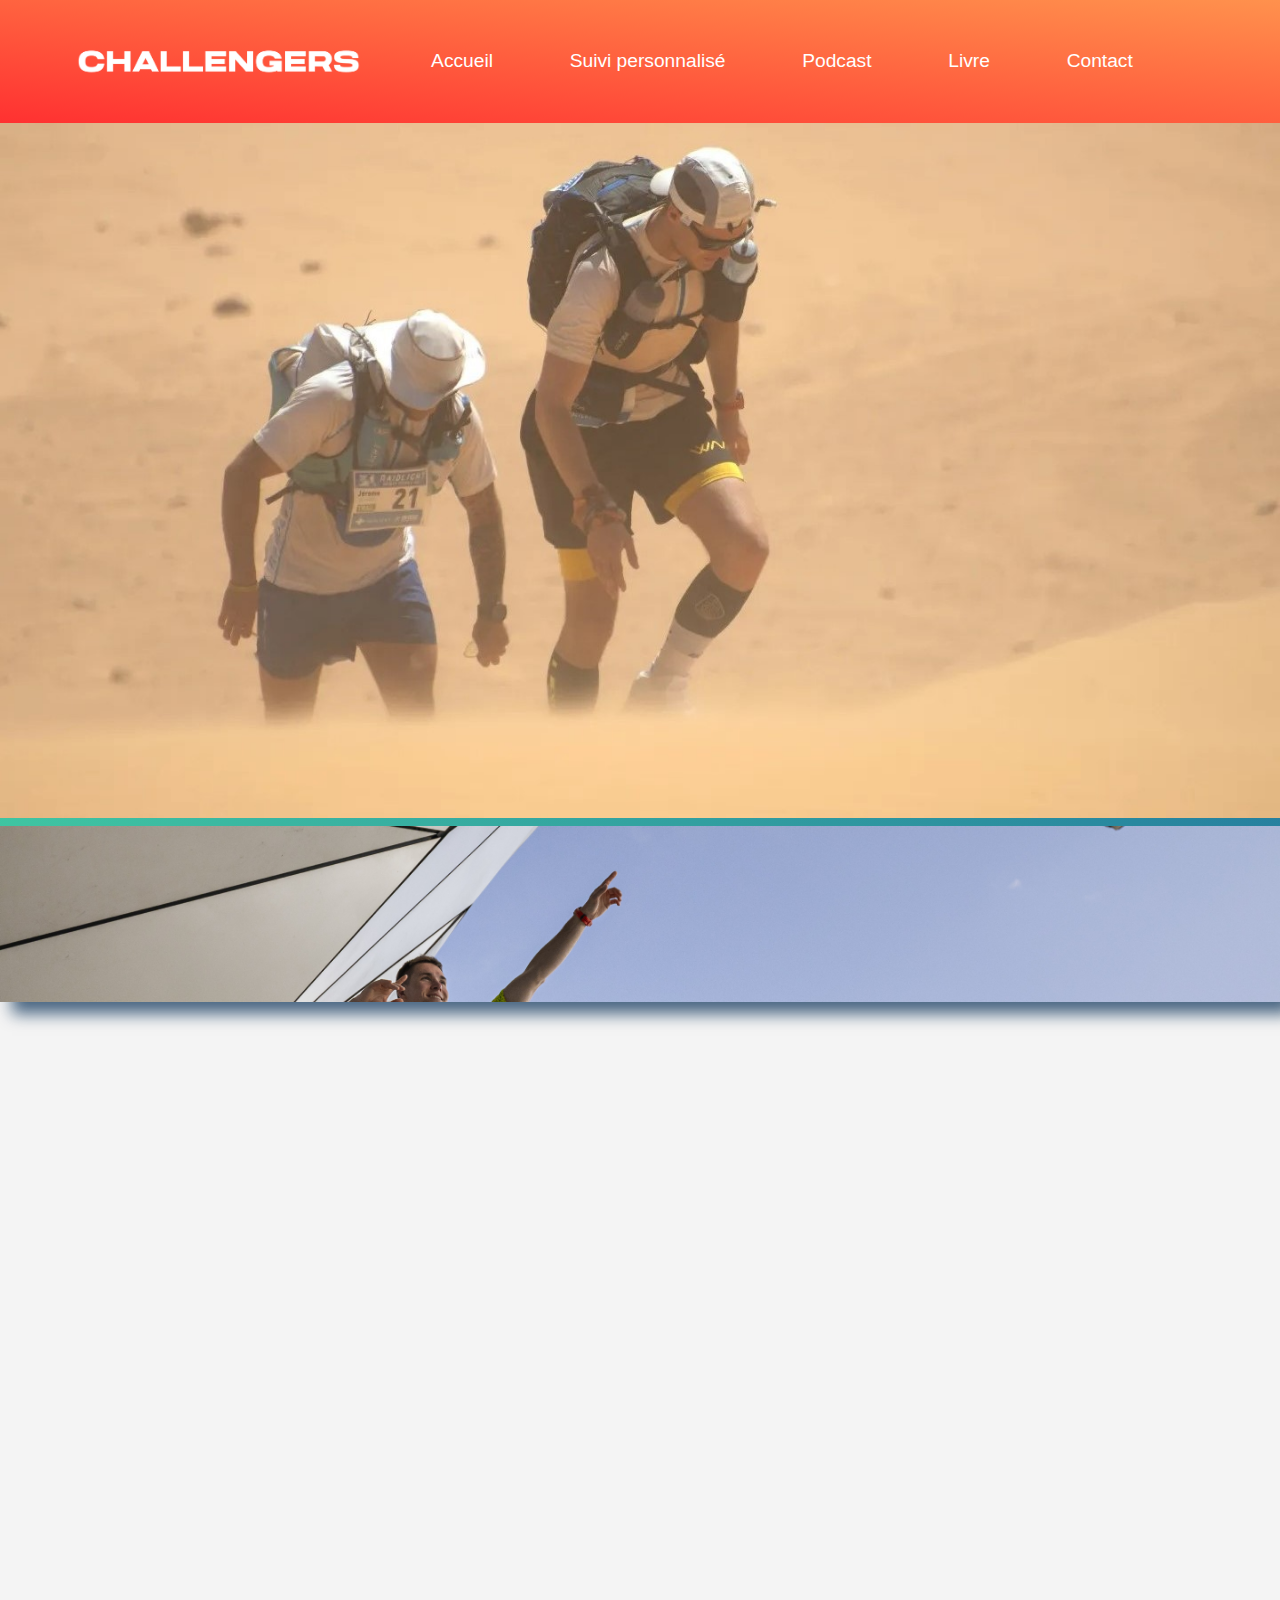
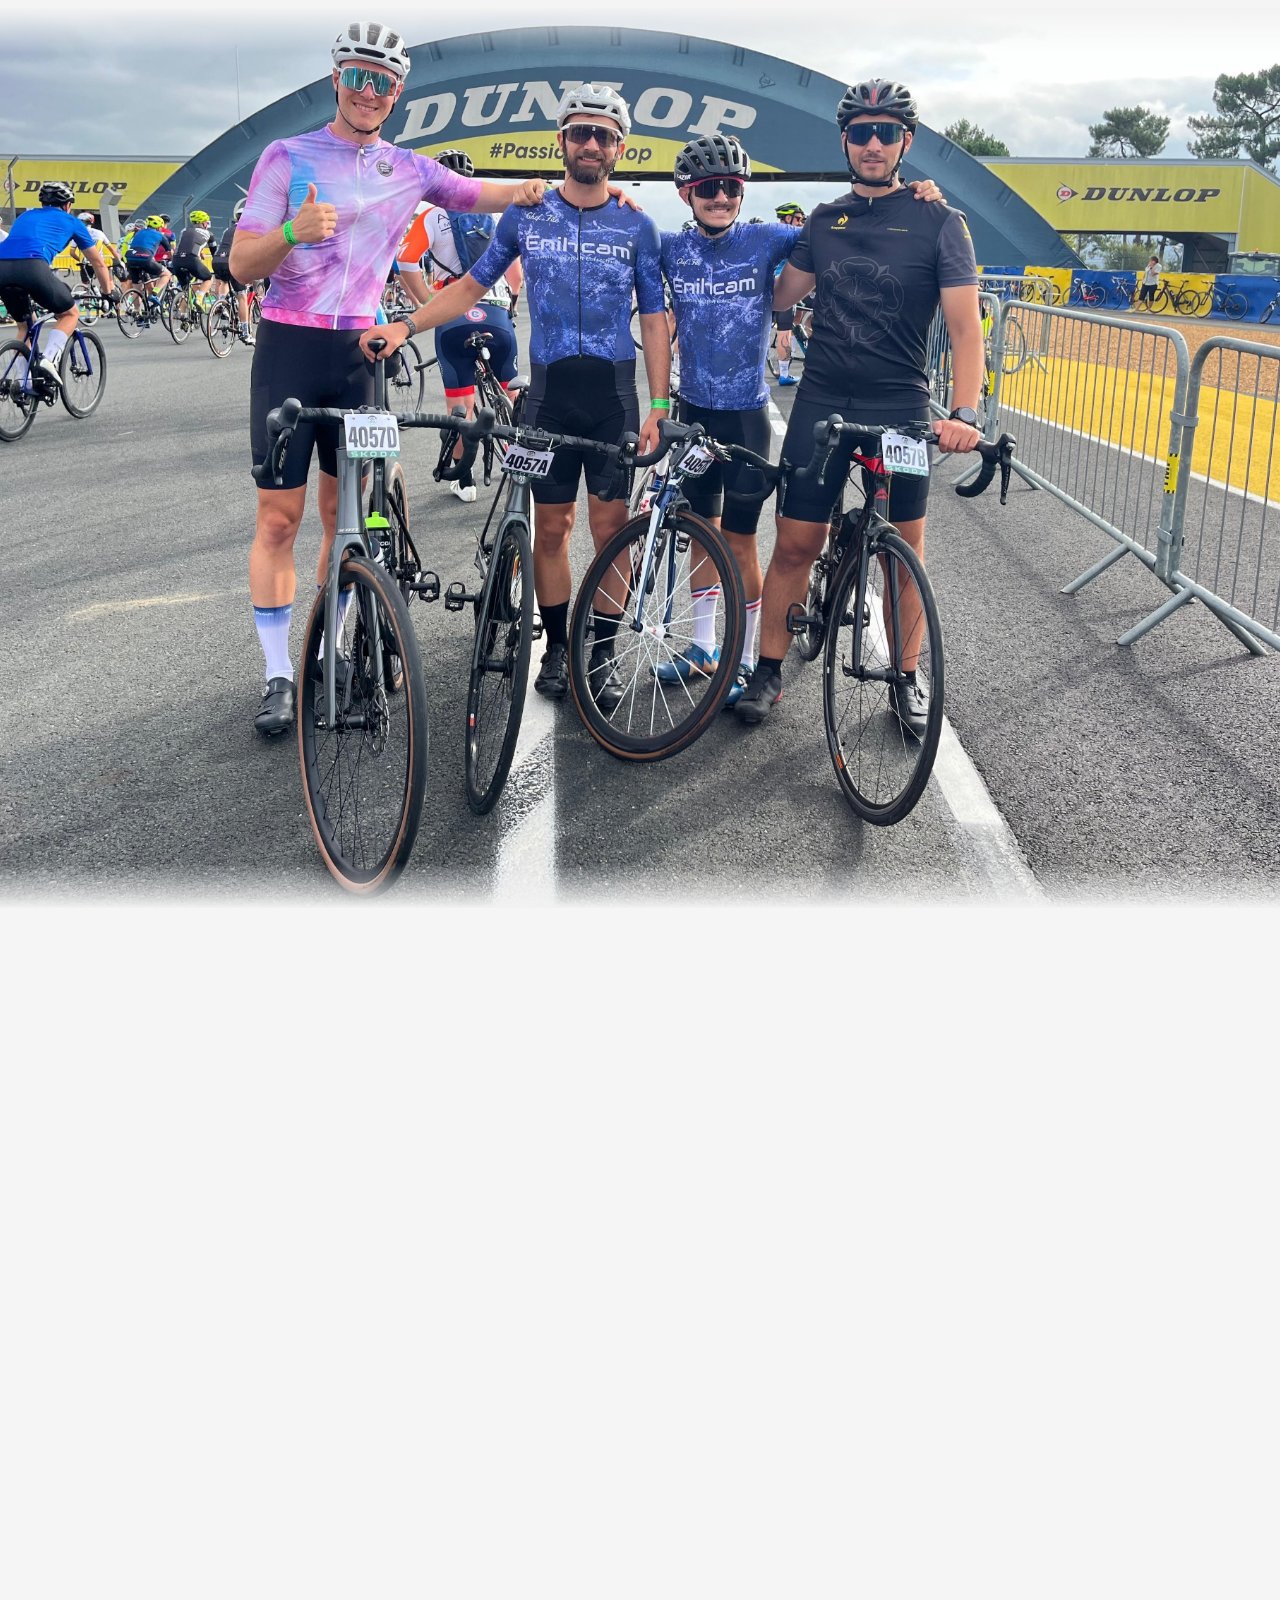
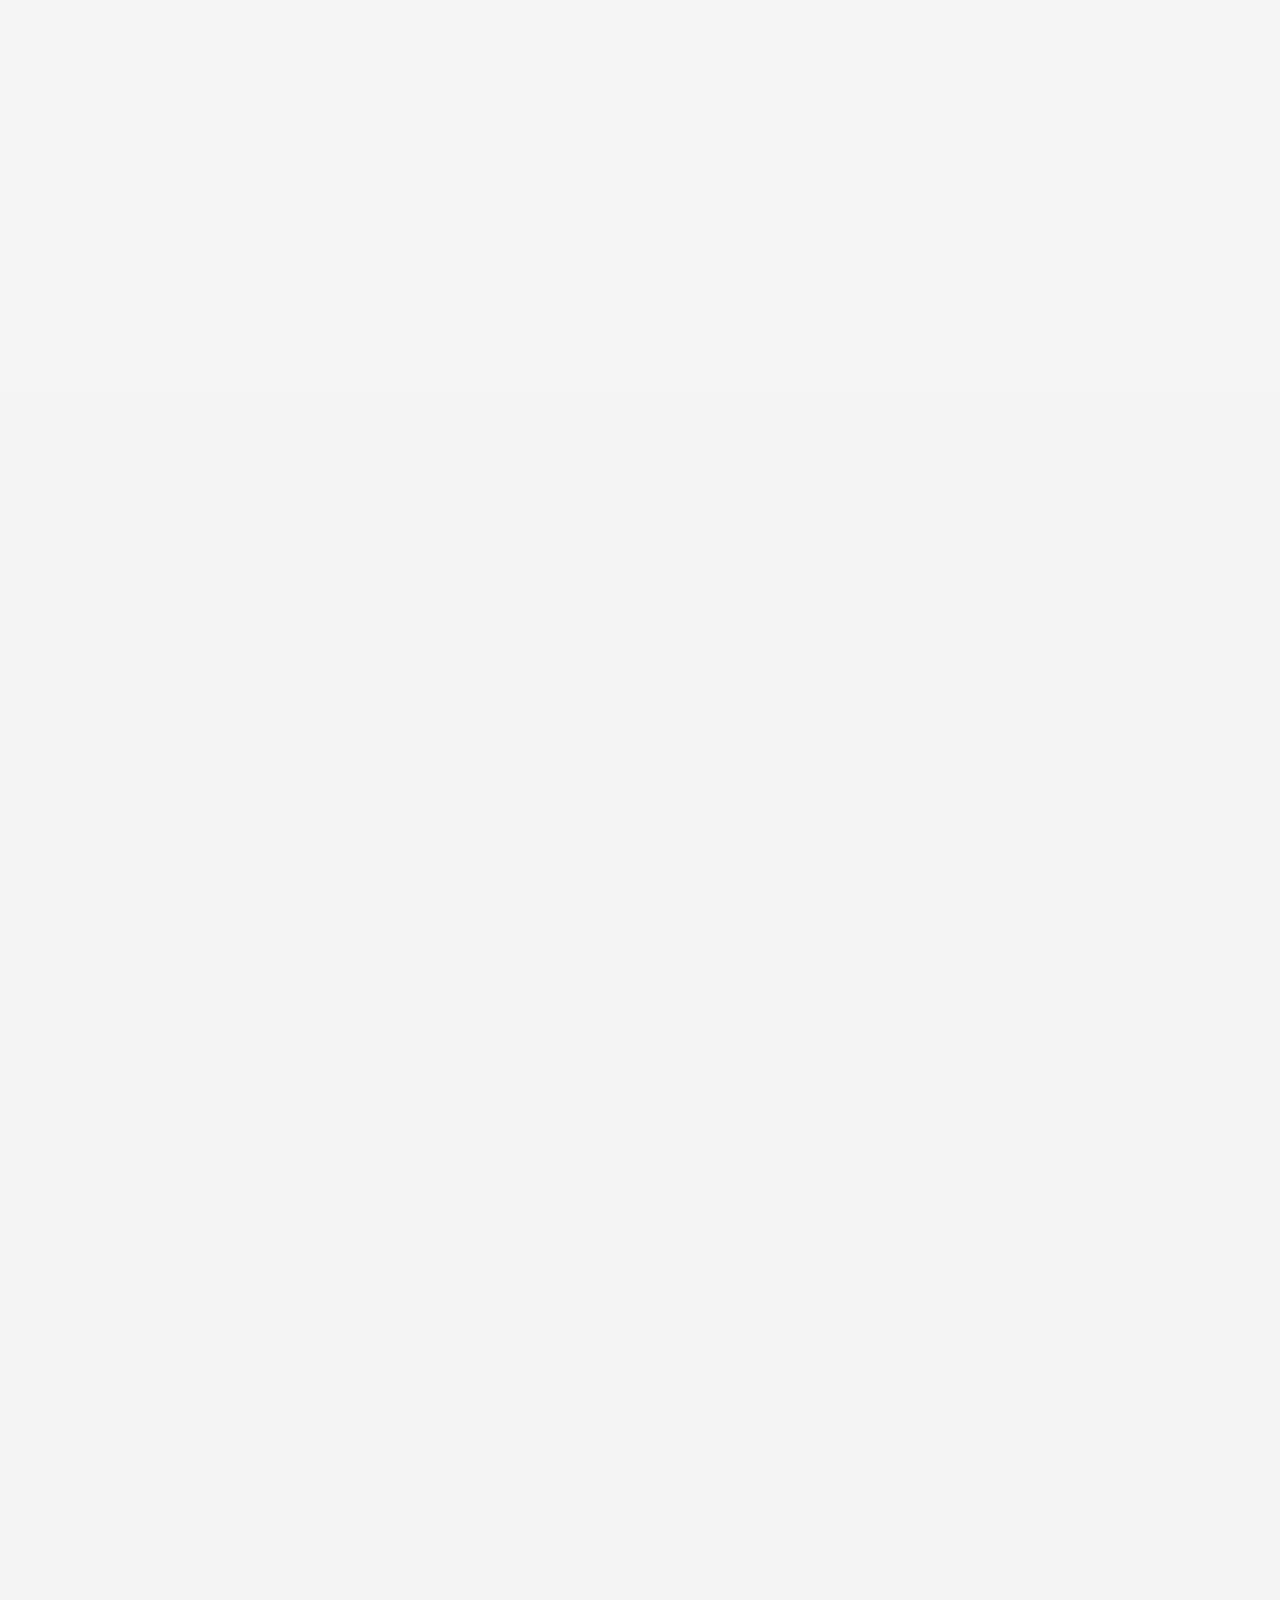
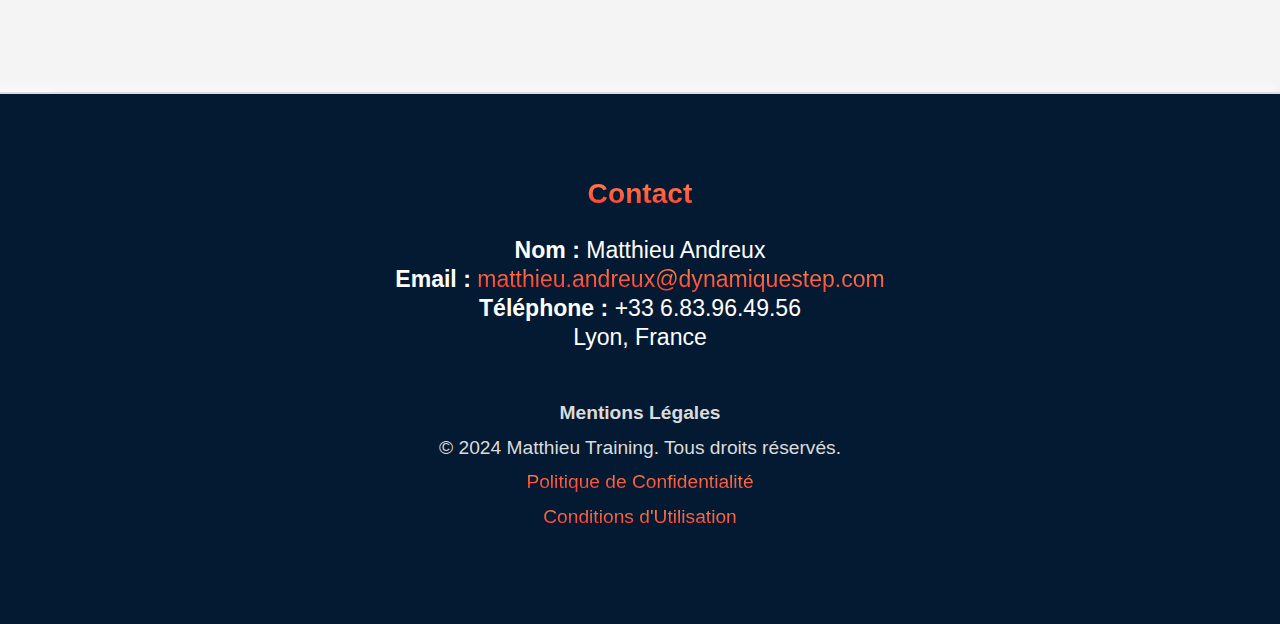
==== commit fd2d6e6a: "Add files via upload" ====
--- a/index.html
+++ b/index.html
@@ -112,19 +112,13 @@
               <div class="texte-principal fade-in">
                 UNE AVENTURE <br> HUMAINE
               </div>
-              <div class="bloc-infos fade-in" style="            box-shadow: 54px 20px 5px rgba(0, 0, 0, 0.5), -4px -4px 10px rgba(67, 67, 67, 0.8); /* Ombres portées */">
+              <div class="bloc-infos fade-in" style="            box-shadow: 54px 4px 5px rgba(0, 0, 0, 0.7), -4px -4px 10px rgba(255, 255, 255, 0.8); /* Ombres portées */">
                 <p class="nom">Anatole Bourdier - Cycliste/triathlète</p>
                 <p class="avis">"Après plus d'un an et demi de travail intensif pour revenir pleinement de ma blessure, j'ai pu atteindre et même surpasser l'ensemble des objectifs que je m'étais fixé. Un cap a été passé, je me suis même lancé dans le triathlon !"</p>
               </div>
             </div>
                 
           </section>
-
-        
-          
-         
-        </head>
-        <body>
         
           
 
--- a/styles.css
+++ b/styles.css
@@ -265,6 +265,8 @@
     position: relative;
     overflow: hidden; /* Empêche les images de déborder */
     margin-top:8%;
+    box-shadow: 12px 12px 15px rgba(4, 44, 84, 0.7); /* Ombre subtile */
+
 }
 
 /* Ajustements pour les grands écrans */
@@ -818,7 +820,20 @@
     overflow: hidden;
     margin: 0;
     padding: 0;
-    
+
+    
+}
+
+.nouvelle-section::before {
+    content: "";
+    position: absolute;
+    top: 0; /* Positionne le dégradé en haut de la section */
+    left: 0;
+    width: 100%;
+    height: 5vh; /* Taille ajustable selon le rendu souhaité */
+    background: linear-gradient(to bottom, rgba(242, 242, 242, 1), rgba(242, 242, 242, 0)); /* Dégradé plus vif avec une opacité plus marquée */
+    z-index: 1; /* Assure que le dégradé est au-dessus de l'image mais en dessous du contenu */
+
 }
 .nouvelle-section::after { /*ANIMATION AVENTURE HUMAINE */
     content: "";
@@ -1850,6 +1865,8 @@
     text-align: center;
     animation: fadeIn 1.5s ease-in-out;
     background-attachment: fixed; /* Fixe l'image de fond pour l'effet parallax */
+    box-shadow: 12px 12px 15px rgba(4, 44, 84, 0.7); /* Ombre subtile */
+
 
     
 }
@@ -1878,6 +1895,7 @@
     width: 100%;
     height: 5vh; /* Taille ajustable selon le rendu souhaité */
     background: linear-gradient(transparent, #f2f2f2); /* Gradient transparent vers la section suivante */
+
 }
 
 
@@ -1897,6 +1915,7 @@
     align-items: center;
     text-align: center;
     background-attachment: fixed; /* Fixe l'image de fond pour l'effet parallax */
+    box-shadow: 12px 12px 15px rgba(4, 44, 84, 0.7); /* Ombre subtile */
 
     animation: fadeIn 1.5s ease-in-out;
     
@@ -1923,6 +1942,8 @@
     align-items: center;
     text-align: center;
     animation: fadeIn 1.5s ease-in-out;
+    box-shadow: 12px 12px 15px rgba(4, 44, 84, 0.7); /* Ombre subtile */
+
 }
 
 
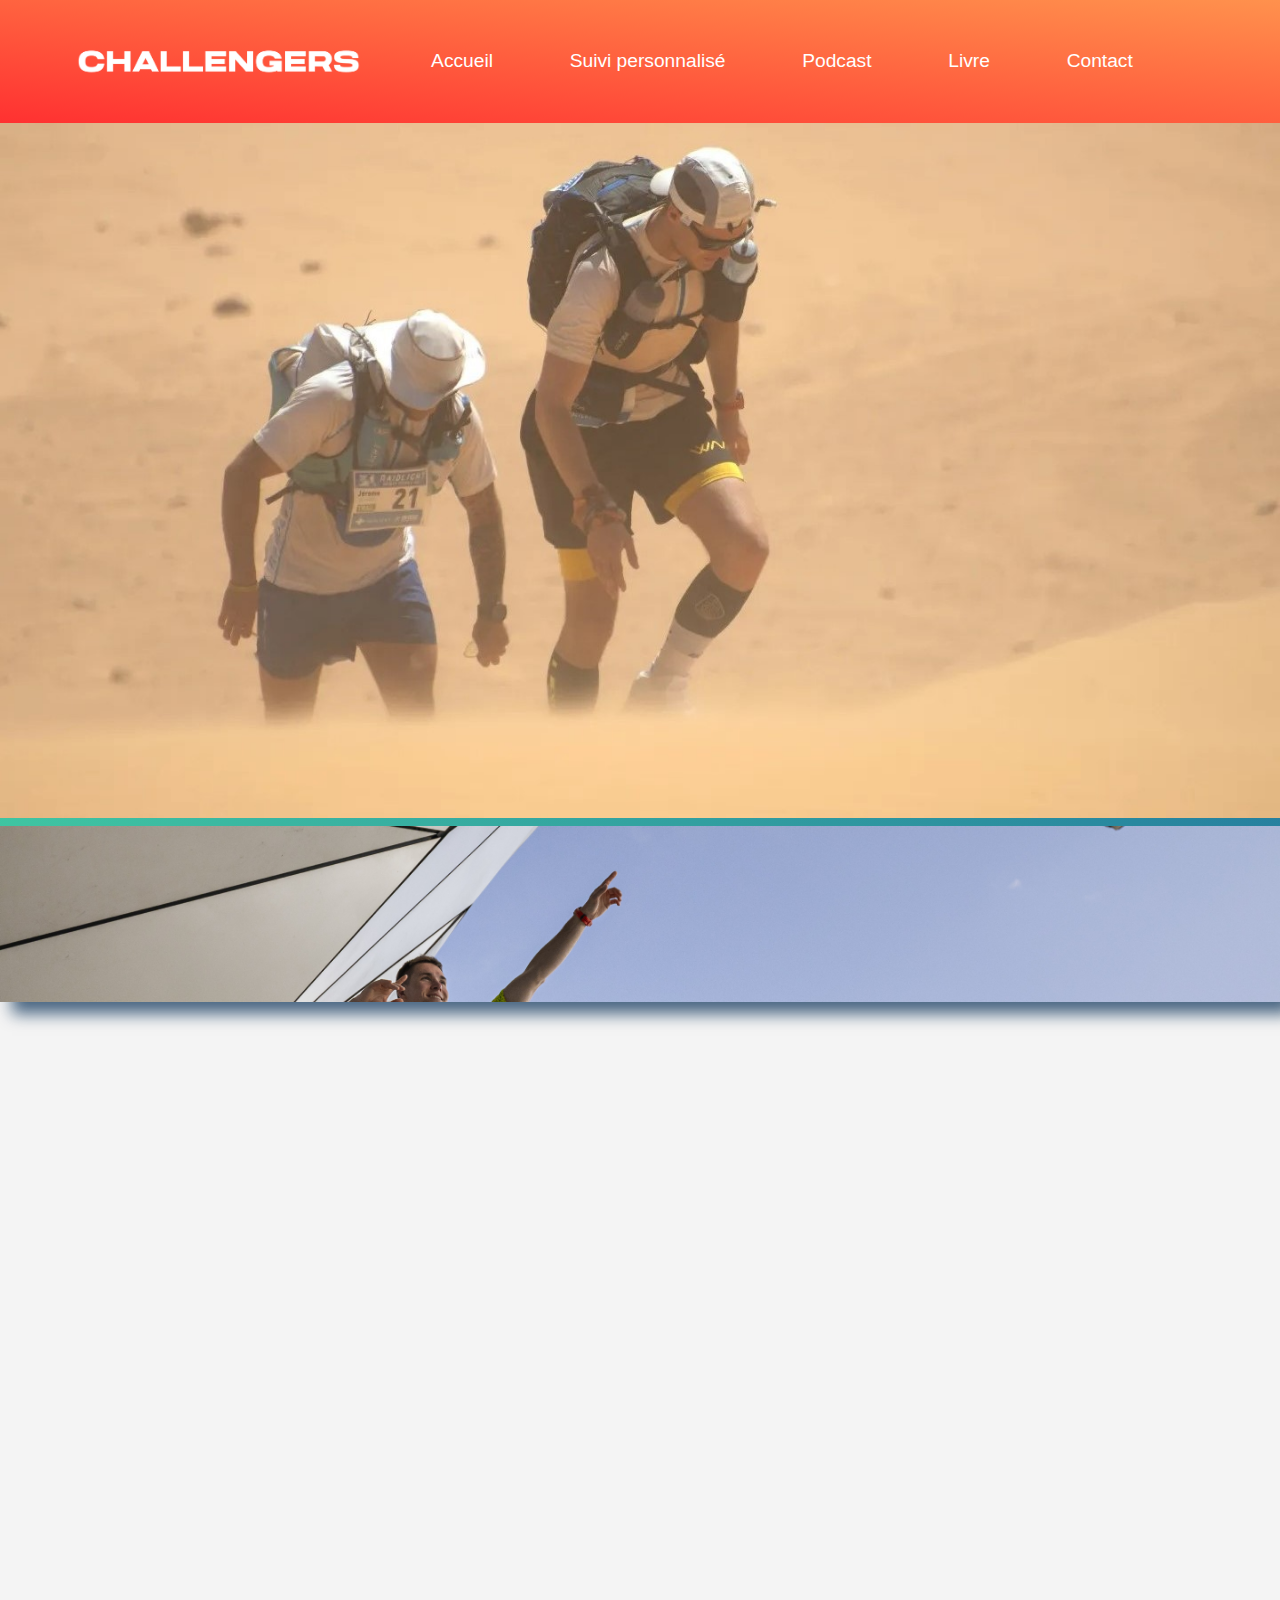
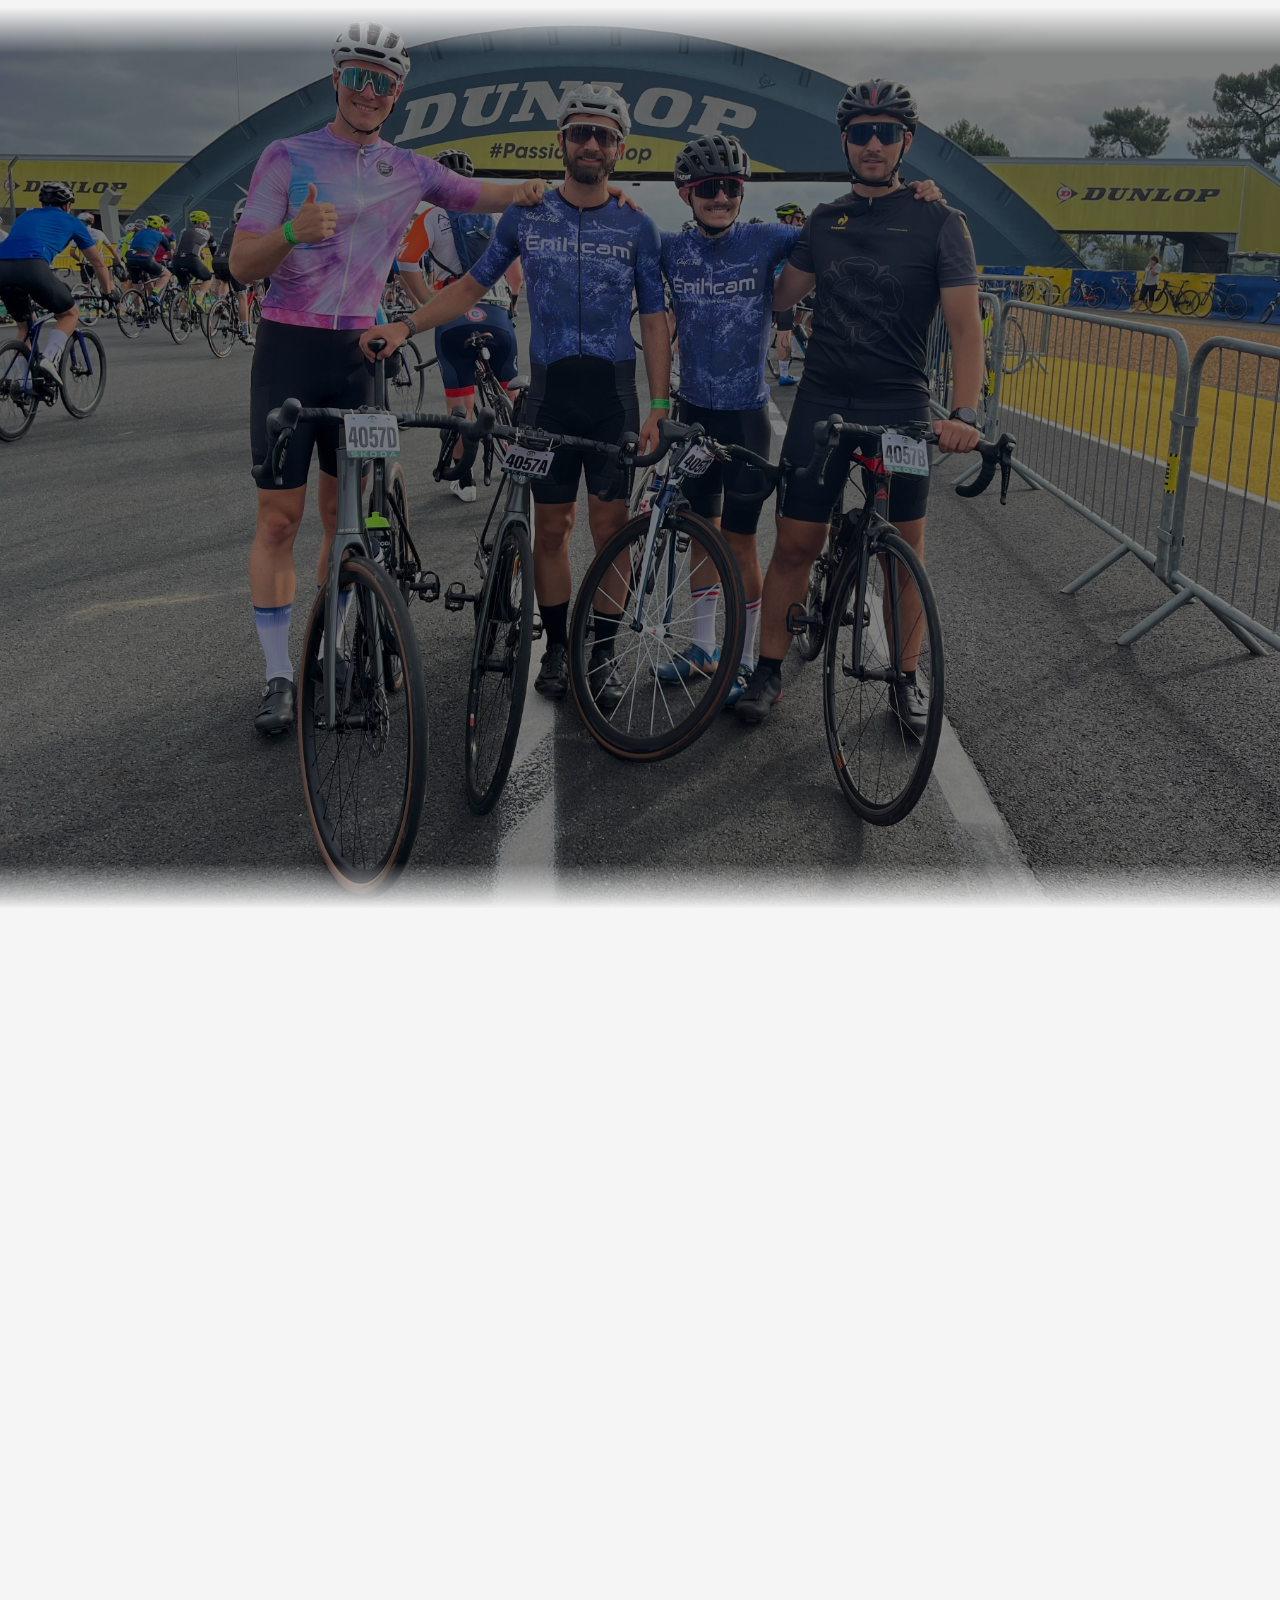
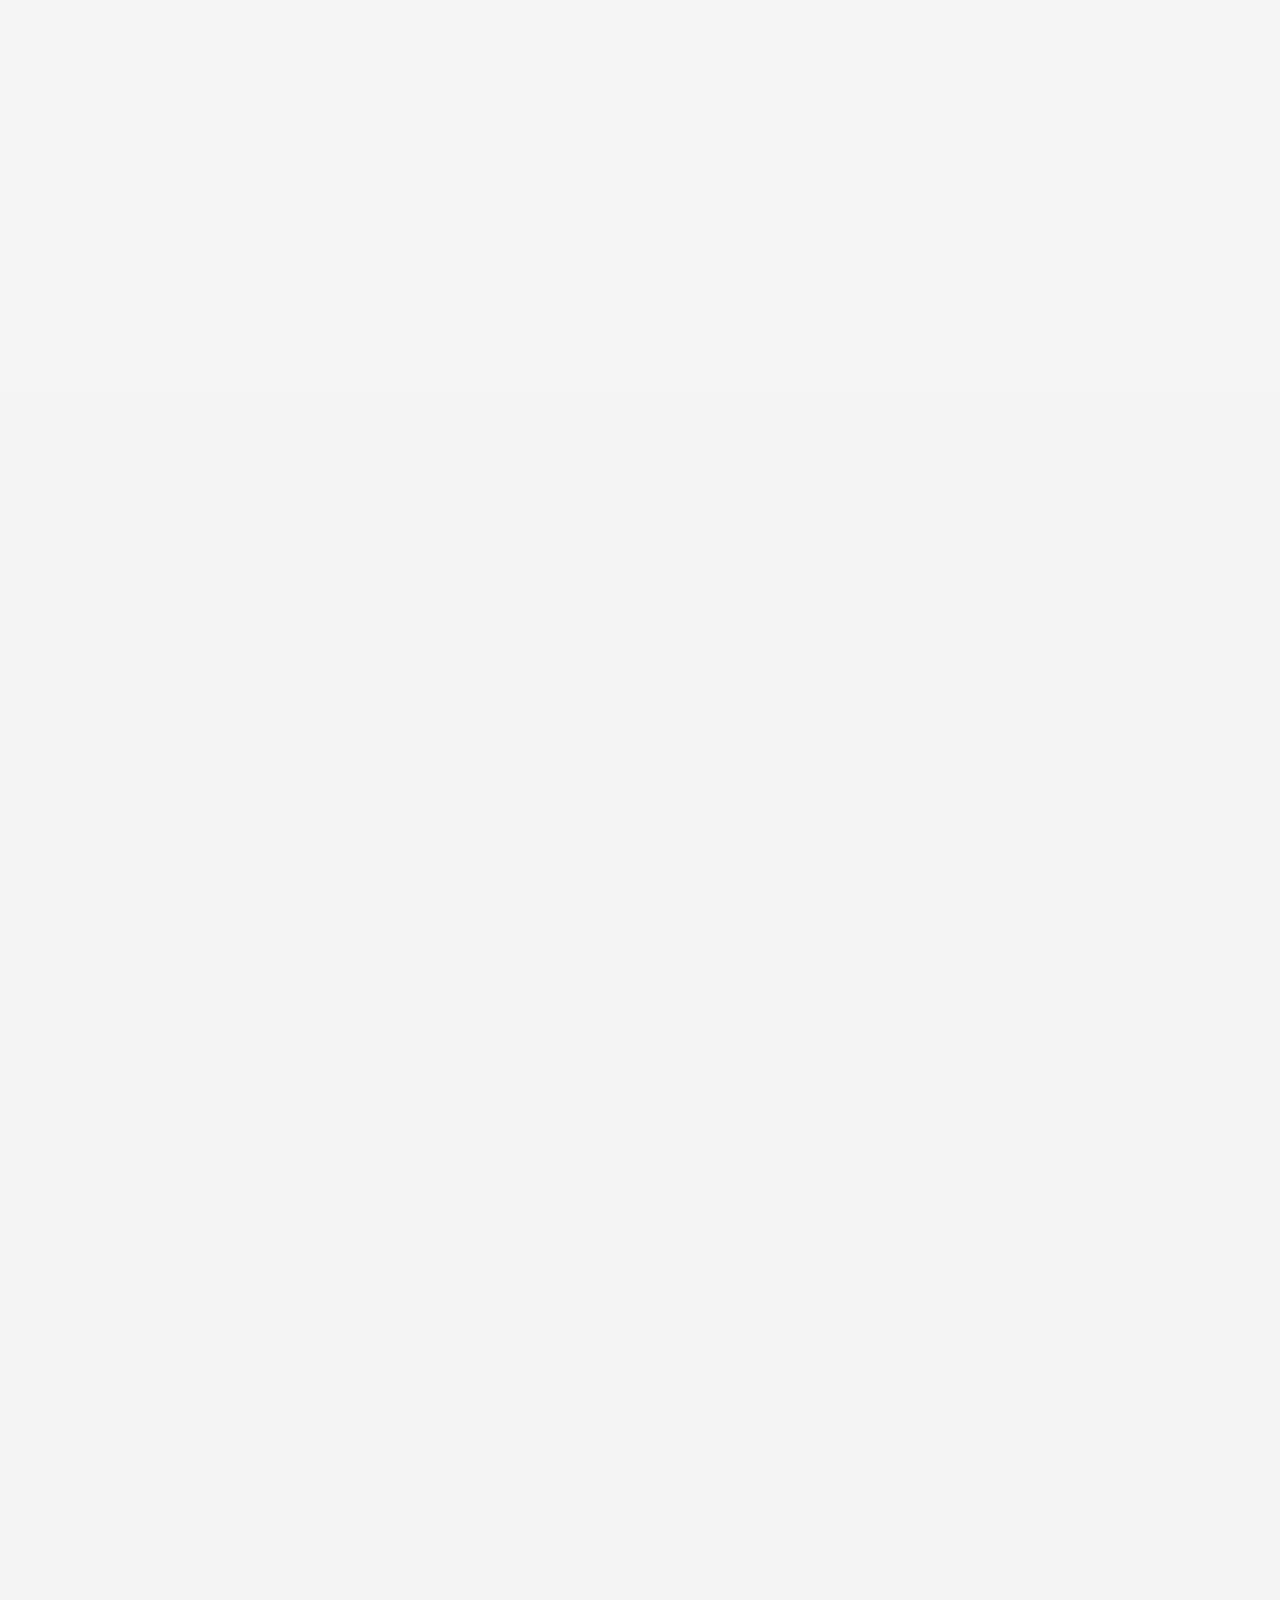
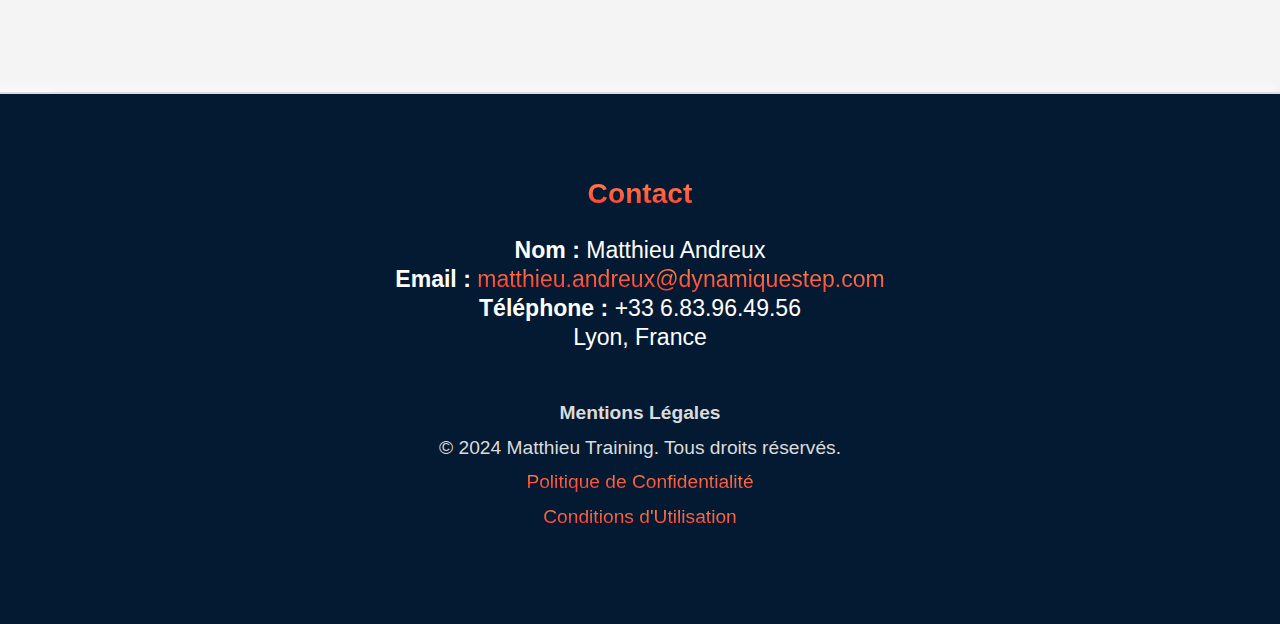
==== commit 4efb742e: "Add files via upload" ====
--- a/index.html
+++ b/index.html
@@ -109,10 +109,10 @@
 
           <section class="nouvelle-section">
             <div class="image-fond">
-              <div class="texte-principal fade-in">
+              <div class="texte-principal fade-in" style="text-shadow: 54px 40px 5px rgba(0, 0, 0, 0.7), -4px -4px 10px rgba(255, 255, 255, 0); /* Ombres portées */">
                 UNE AVENTURE <br> HUMAINE
               </div>
-              <div class="bloc-infos fade-in" style="            box-shadow: 54px 4px 5px rgba(0, 0, 0, 0.7), -4px -4px 10px rgba(255, 255, 255, 0.8); /* Ombres portées */">
+              <div class="bloc-infos fade-in" style="box-shadow: 54px 40px 5px rgba(0, 0, 0, 0.7), -4px -4px 10px rgba(255, 255, 255, 0.1); /* Ombres portées */">
                 <p class="nom">Anatole Bourdier - Cycliste/triathlète</p>
                 <p class="avis">"Après plus d'un an et demi de travail intensif pour revenir pleinement de ma blessure, j'ai pu atteindre et même surpasser l'ensemble des objectifs que je m'étais fixé. Un cap a été passé, je me suis même lancé dans le triathlon !"</p>
               </div>
@@ -130,7 +130,7 @@
             <div class="conteneur animated-element">
               <div class="gauche animated-element">
                 <div class="photo-ronde animated-element">
-                  <img src="Matthieu_Andreux-modified.png" alt="Photo de Matthieu Andreux">
+                  <img src="Matthieu_Andreux-modified.png" alt="Photo de Matthieu Andreux" style="box-shadow: 54px 40px 5px rgba(0, 0, 0, 0.3), -4px -4px 10px rgba(255, 255, 255, 0.8); /* Ombres portées */">
                 </div>
               </div>
               <div class="droite animated-element">
@@ -270,7 +270,7 @@
     
     <div class="container">
         <div class="column photo-column">
-            <img src="photo podcast.png" alt="Dynamique Step Podcast" style="box-shadow: 54px 40px 5px rgba(0, 0, 0, 0.3), -4px -4px 10px rgba(255, 255, 255, 0.8); /* Ombres portées */
+            <img src="photo podcast.png" alt="Dynamique Step Podcast"
 ">
         </div>
         
@@ -292,7 +292,7 @@
 
     <div class="container">
         <div class="column photo-column_2">
-            <img src="Livres_MatthieuAndreux.jpg" alt="Routine d'échauffement" style="            box-shadow: 54px 40px 5px rgba(0, 0, 0, 0.3), -4px -4px 10px rgba(255, 255, 255, 0.8); /* Ombres portées */">        </div>
+            <img src="Livres_MatthieuAndreux.jpg" alt="Routine d'échauffement">        </div>
         <div class="column text-column">
             <h2 align="center"> ROUTINE D'ECHAUFFEMENT</h2>
             <div class="blue-block" align="center"  style=" text-transform: uppercase">Co-écrit avec Sabine JURAS</div>
--- a/styles.css
+++ b/styles.css
@@ -640,6 +640,7 @@
     perspective: 1000px;
     display: flex;
     flex-direction: column; /* Permet de disposer les éléments en colonne */
+    
   }
   
   
@@ -832,7 +833,7 @@
     width: 100%;
     height: 5vh; /* Taille ajustable selon le rendu souhaité */
     background: linear-gradient(to bottom, rgba(242, 242, 242, 1), rgba(242, 242, 242, 0)); /* Dégradé plus vif avec une opacité plus marquée */
-    z-index: 1; /* Assure que le dégradé est au-dessus de l'image mais en dessous du contenu */
+    z-index: 3; /* Assure que le dégradé est au-dessus de l'image mais en dessous du contenu */
 
 }
 .nouvelle-section::after { /*ANIMATION AVENTURE HUMAINE */
@@ -843,6 +844,8 @@
     width: 100%;
     height: 5vh; /* Taille ajustable selon le rendu souhaité */
     background: linear-gradient(transparent, #f2f2f2); /* Gradient transparent vers la section suivante */
+    z-index: 3; /* Assure que le dégradé est au-dessus de l'image mais en dessous du contenu */
+
 }
 
 
@@ -856,129 +859,384 @@
     position: absolute; /* Positionne l'image correctement */
     top: 0;
     left: 0;
-    opacity: 100%;
-    
-}
+    z-index: 1; /* Met l'image en arrière-plan */
+}
+
+.image-fond::before {
+    content: '';
+    position: absolute;
+    top: 0;
+    left: 0;
+    width: 100%;
+    height: 100%;
+    background-color: rgba(0, 0, 0, 0.5); /* Couleur sombre (noir) avec une opacité de 50% */
+    z-index: 2; /* Place la superposition au-dessus de l'image */
+}
+
+
 
 @import url('https://fonts.googleapis.com/css?family=Poppins');
-
 .cards-container {
     display: flex;
-    justify-content: space-around; /* Pour espacer les cartes uniformément */
-    flex-wrap: wrap; /* Pour permettre de revenir à une ligne si l'espace est limité */
-    gap: 20px; /* Espacement entre les cartes */
-    padding: 20px;
-  }
-
-.card {
-  border-radius: 16px;
-  width: 360px;
-  height: 360px;
-  background: url(test1.jpg);
-  position: relative;
-  overflow: hidden;
-  box-shadow: 0 5px 50px rgba(0, 0, 0, 0.85);
-}
-
-.card:before {
-  content: '';
-  position: absolute;
-  width: 100%;
-  height: 100%;
-  top: 0;
-  background-color: rgba(0, 0, 0, 0.92);
-}
-
-.img {
-  position: absolute;
-  top: 0;
-  left: 0;
-  width: 100%;
-  height: 100%;
-  display: flex;
-}
-
-.img span {
+    justify-content: space-around;
+    flex-wrap: wrap;
+    gap: 1px;
+    margin: 3%;
+    
+  }
+  
+  .card {
+    border-radius: 16px;
+    width: 300px;
+    height: 300px;
+    background: url(test1.jpg);
+    position: relative;
+    overflow: hidden;
+    box-shadow: 0 5px 50px rgba(0, 0, 0, 0.85);
+  }
+  
+  .card:before {
+    content: '';
+    position: absolute;
+    width: 100%;
+    height: 100%;
+    top: 0;
+    background-color: rgba(0, 0, 0, 0.92);
+  }
+  
+  .img {
+    position: absolute;
+    top: 0;
+    left: 0;
+    width: 100%;
+    height: 100%;
+    display: flex;
+  }
+  
+  .img span {
     width: 25%;
     height: 100%;
-    background: url(test.jpg); /*IMAGE DES AVIS ICI*/
+    background: url(IMG-20240910-WA000111.jpg);
     transition: 0.5s;
-    display: flex; /* Utilisation de Flexbox */
-    justify-content: center; /* Centrage horizontal */
-    align-items: center; /* Centrage vertical */
-  }
-
-.img span:nth-child(1) {
-  background-position: 0;
-  transition-delay: 0s;
-}
-
-.img span:nth-child(2) {
-  background-position: 33.33333%;
-  transition-delay: 0.1s;
-}
-
-.img span:nth-child(3) {
-  background-position: 66.66666%;
-  transition-delay: 0.2s;
-}
-
-.img span:nth-child(4) {
-  background-position: 100%;
-  transition-delay: 0.3s;
-}
-
-.card:hover .img > span {
-  transform: translateY(-100%);
-}
-
-.card:hover .content_1 {
-  transform: translateY(0%);
-  transition: 1s;
-  transition-delay: 0.1s;
-}
-
-.content_1 {
-  box-sizing: border-box;
-  display: flex;
-  justify-content: center;
-  align-items: center;
-  flex-direction: column;
-  color: white;
-  padding: 20px 20px;
-  width: 100%;
-  height: 100%;
-  transform: translateY(100%);
-}
-.img span p {
-    margin: 0; /* Retirer la marge par défaut du paragraphe */
-    color: white; /* Assurer que le texte est blanc */
-    font-size: 4vw; /* Ajuste la taille du texte selon tes besoins */
-    justify-content: center; /* Centrage horizontal */
-    align-items: center; /* Centrage vertical */
+    display: flex;
+    justify-content: center;
+    align-items: center;
+    position: relative; /* Ajout de la position relative */
+  }
+
+  .img span::before {
+    content: '';
+    position: absolute;
+    top: 0;
+    left: 0;
+    width: 100%;
+    height: 100%;
+    background-color: rgba(0, 0, 0, 0.582);
     z-index: 2;
-    text-shadow: 0px 40px 26px rgba(0, 0, 0,); /* Ombre portée */
-     /* Effet 3D avec des ombres multiples */
- text-shadow: 
- 1px 1px 0px #000,   /* Ombre de base pour un léger relief */
- 2px 2px 0px #000,   /* Ombre supplémentaire pour plus de profondeur */
- 3px 3px 5px rgba(4,44,84, 0.7), /* Ombre floue pour l'effet 3D */
- 0px 0px 20px rgba(4,44,84, 0.5); /* Effet lumineux autour du texte */
-    
-  }
-
-
-
-
-
-    
-    
+  }
+  
+  .img span:nth-child(1) {
+    background-position: 0;
+    transition-delay: 0s;
+  }
+  
+  .img span:nth-child(2) {
+    background-position: 33.33333%;
+    transition-delay: 0.1s;
+  }
+  
+  .img span:nth-child(3) {
+    background-position: 66.66666%;
+    transition-delay: 0.2s;
+  }
+  
+  .img span:nth-child(4) {
+    background-position: 100%;
+    transition-delay: 0.3s;
+  }
+  
+  .card:hover .img > span {
+    transform: translateY(-100%);
+  }
+  
+  .card:hover .content_1 {
+    transform: translateY(0%);
+    transition: 1s;
+    transition-delay: 0.1s;
+  }
+  
+  .content_1 {
+    box-sizing: border-box;
+    display: flex;
+    justify-content: center;
+    align-items: center;
+    flex-direction: column;
+    color: white;
+    padding: 20px 20px;
+    width: 100%;
+    height: 100%;
+    transform: translateY(100%);
+    z-index: 2;
+  }
+  
+  .content_1 h4 {
+    font-size: 0.8em;
+  }
+  
+  .img span p {
+    margin: 0;
+    color: white;
+    font-size: 4vw;
+    z-index: 2;
+    text-shadow: 
+      1px 1px 0px #000, 
+      2px 2px 0px #000, 
+      3px 3px 5px rgba(4, 44, 84, 0.7), 
+      0px 0px 20px rgba(4, 44, 84, 0.5);
+  }
+  
+
+/*image 2 */
+
+  
+  .card_2 {
+    border-radius: 16px;
+    width: 300px;
+    height: 300px;
+    background: url(test1.jpg);
+    position: relative;
+    overflow: hidden;
+    box-shadow: 0 5px 50px rgba(0, 0, 0, 0.85);
+  }
+  
+  .card_2:before {
+    content: '';
+    position: absolute;
+    width: 100%;
+    height: 100%;
+    top: 0;
+    background-color: rgba(0, 0, 0, 0.92);
+  }
+  
+  .img_2 {
+    position: absolute;
+    top: 0;
+    left: 0;
+    width: 100%;
+    height: 100%;
+    display: flex;
+  }
+  
+  .img_2 span {
+    width: 25%;
+    height: 100%;
+    background: url(moi.jpg);
+    transition: 0.5s;
+    display: flex;
+    justify-content: center;
+    align-items: center;
+    position: relative; /* Ajout de la position relative */
+  }
+  
+  .img_2 span::before {
+    content: '';
+    position: absolute;
+    top: 0;
+    left: 0;
+    width: 100%;
+    height: 100%;
+    background-color: rgba(0, 0, 0, 0.582);
+    z-index: 2;
+  }
+  
+  .img_2 span:nth-child(1) {
+    background-position: 0;
+    transition-delay: 0s;
+  }
+  
+  .img_2 span:nth-child(2) {
+    background-position: 33.33333%;
+    transition-delay: 0.1s;
+  }
+  
+  .img_2 span:nth-child(3) {
+    background-position: 66.66666%;
+    transition-delay: 0.2s;
+  }
+  
+  .img_2 span:nth-child(4) {
+    background-position: 100%;
+    transition-delay: 0.3s;
+  }
+  
+  .card_2:hover .img_2 > span {
+    transform: translateY(-100%);
+  }
+  
+  .card_2:hover .content_1 {
+    transform: translateY(0%);
+    transition: 1s;
+    transition-delay: 0.1s;
+  }
+  
+  .content_1 {
+    box-sizing: border-box;
+    display: flex;
+    justify-content: center;
+    align-items: center;
+    flex-direction: column;
+    color: white;
+    padding: 20px 20px;
+    width: 100%;
+    height: 100%;
+    transform: translateY(100%);
+    z-index: 2;
+  }
+  
+  .content_1 h4 {
+    font-size: 0.8em;
+  }
+  
+  .img_2 span p {
+    margin: 0;
+    color: white;
+    font-size: 4vw;
+    z-index: 2;
+    text-shadow: 
+      1px 1px 0px #000, 
+      2px 2px 0px #000, 
+      3px 3px 5px rgba(4, 44, 84, 0.7), 
+      0px 0px 20px rgba(4, 44, 84, 0.5);
+  }
+  
+/*image 3 */
+.cards-container {
+    display: flex;
+    justify-content: space-around;
+    flex-wrap: wrap;
+    gap: 20px;
+    padding: 1%;
+  }
+  
+  .card_3 {
+    border-radius: 16px;
+    width: 300px;
+    height: 300px;
+    background: url(test1.jpg);
+    position: relative;
+    overflow: hidden;
+    box-shadow: 0 5px 50px rgba(0, 0, 0, 0.85);
+  }
+  
+  .card_3:before {
+    content: '';
+    position: absolute;
+    width: 100%;
+    height: 100%;
+    top: 0;
+    background-color: rgba(0, 0, 0, 0.92);
+  }
+  
+  .img_3 {
+    position: absolute;
+    top: 0;
+    left: 0;
+    width: 100%;
+    height: 100%;
+    display: flex;
+  }
+  
+  .img_3 span {
+    width: 25%;
+    height: 100%;
+    background: url(test.jpg);
+    transition: 0.5s;
+    display: flex;
+    justify-content: center;
+    align-items: center;
+    position: relative; /* Ajout de la position relative */
+  }
+  
+  .img_3 span::before {
+    content: '';
+    position: absolute;
+    top: 0;
+    left: 0;
+    width: 100%;
+    height: 100%;
+    background-color: rgba(0, 0, 0, 0.582);
+    z-index: 2;
+  }
+  
+  .img_3 span:nth-child(1) {
+    background-position: 0;
+    transition-delay: 0s;
+  }
+  
+  .img_3 span:nth-child(2) {
+    background-position: 33.33333%;
+    transition-delay: 0.1s;
+  }
+  
+  .img_3 span:nth-child(3) {
+    background-position: 66.66666%;
+    transition-delay: 0.2s;
+  }
+  
+  .img_3 span:nth-child(4) {
+    background-position: 100%;
+    transition-delay: 0.3s;
+  }
+  
+  .card_3:hover .img_3 > span {
+    transform: translateY(-100%);
+  }
+  
+  .card_3:hover .content_1 {
+    transform: translateY(0%);
+    transition: 1s;
+    transition-delay: 0.1s;
+  }
+  
+  .content_1 {
+    box-sizing: border-box;
+    display: flex;
+    justify-content: center;
+    align-items: center;
+    flex-direction: column;
+    color: white;
+    padding: 20px 20px;
+    width: 100%;
+    height: 100%;
+    transform: translateY(100%);
+    z-index: 2;
+  }
+  .content_1 h2 {
+    font-size: 1em;
+  }
+  .content_1 h4 {
+    font-size: 0.7em;
+  }
+  
+  .img_3 span p {
+    margin: 0;
+    color: white;
+    font-size: 4vw;
+    z-index: 2;
+    text-shadow: 
+      1px 1px 0px #000, 
+      2px 2px 0px #000, 
+      3px 3px 5px rgba(4, 44, 84, 0.7), 
+      0px 0px 20px rgba(4, 44, 84, 0.5);
+  }
+
+  /*fin */
   
 .texte-principal {
     font-size: 6vw; /* Ajuste la taille du texte */
     font-weight: bold;
     text-transform: uppercase;
-    color: white;
+    color: rgba(255, 255, 255, 0.639);
     text-align: center;
     position: absolute; /* Positionne le texte correctement */
     top: 35%; /* Positionne le texte au milieu verticalement */
@@ -995,7 +1253,7 @@
 }
 
 .bloc-infos {
-    background-color: white;
+    background-color: rgba(255, 255, 255, 0.781);
     padding: 2vw;
     border-radius: 10px;
     text-align: center;
@@ -1196,6 +1454,11 @@
   /* Adaptation pour mobiles */
   @media only screen and (max-width: 768px) {
 
+    
+    .content_1 h4 {
+        font-size: 0.7em;
+      }
+
     .discover-button {
         font-size: 1em;
         padding: 2em 1em;
@@ -1413,17 +1676,21 @@
     width: 70%;
     border-radius: 10px;
     display: inline-block;
+    box-shadow: 54px 40px 5px rgba(0, 0, 0, 0.3), -4px -4px 10px rgba(255, 255, 255, 0.8);
 }
 
 .photo-column_2 {
     text-align: center;
     padding: 10px;
+
 }
 
 .photo-column_2 img {
     width: 70%;
     border-radius: 10px;
     display: inline-block;
+    box-shadow: 54px 40px 5px rgba(0, 0, 0, 0.3), -4px -4px 10px rgba(255, 255, 255, 0.8);
+
 }
 
 .text-column {
@@ -1603,6 +1870,7 @@
         width: 70%;
         border-radius: 10px;
         display: inline-block;
+        box-shadow: 54px 25px 5px rgba(0, 0, 0, 0.3), -4px -4px 10px rgba(255, 255, 255, 0.8);
     }
 
     .photo-column_2 {
@@ -1614,6 +1882,8 @@
         width: 70%;
         border-radius: 10px;
         display: inline-block;
+        box-shadow: 54px 25px 5px rgba(0, 0, 0, 0.3), -4px -4px 10px rgba(255, 255, 255, 0.8);
+
     }
    
 }
@@ -1737,6 +2007,158 @@
 
 /* Styles pour les tablettes (768px à 1024px) */
 @media (min-width: 768px) and (max-width: 1024px) {
+.card:before {
+    content: '';
+    position: absolute;
+    width: 100%;
+    height: 100%;
+    top: 0;
+    background-color: rgba(0, 0, 0, 0.92);
+  }
+  
+  .img {
+    position: absolute;
+    top: 0;
+    left: 0;
+    width: 100%;
+    height: 100%;
+    display: flex;
+  }
+  
+  .img span {
+    width: 25%;
+    height: 100%;
+    background: url(IMG-20240910-WA000111.jpg);
+    transition: 0.5s;
+    display: flex;
+    justify-content: center;
+    align-items: center;
+    position: relative; /* Ajout de la position relative */
+  }
+
+  .img span::before {
+    content: '';
+    position: absolute;
+    top: 0;
+    left: 0;
+    width: 100%;
+    height: 100%;
+    background-color: rgba(0, 0, 0, 0.582);
+    z-index: 2;
+  }
+  
+  .img span:nth-child(1) {
+    background-position: 0;
+    transition-delay: 0s;
+  }
+  
+  .img span:nth-child(2) {
+    background-position: 33.33333%;
+    transition-delay: 0.1s;
+  }
+  
+  .img span:nth-child(3) {
+    background-position: 66.66666%;
+    transition-delay: 0.2s;
+  }
+  
+  .img span:nth-child(4) {
+    background-position: 100%;
+    transition-delay: 0.3s;
+  }
+  
+  .card:hover .img > span {
+    transform: translateY(-100%);
+  }
+  
+  .card:hover .content_1 {
+    transform: translateY(0%);
+    transition: 1s;
+    transition-delay: 0.1s;
+  }
+  
+  .content_1 {
+    box-sizing: border-box;
+    display: flex;
+    justify-content: center;
+    align-items: center;
+    flex-direction: column;
+    color: white;
+    padding: 20px 20px;
+    width: 100%;
+    height: 100%;
+    transform: translateY(100%);
+    z-index: 2;
+  }
+  .content_1 h2 {
+    font-size: 1.5em;
+  }
+  .content_1 h3 {
+    font-size: 2em;
+  }
+  .content_1 h4 {
+    font-size: 1.2em;
+  }
+  
+  .img span p {
+    margin: 0;
+    color: white;
+    font-size: 4vw;
+    z-index: 2;
+    text-shadow: 
+      1px 1px 0px #000, 
+      2px 2px 0px #000, 
+      3px 3px 5px rgba(4, 44, 84, 0.7), 
+      0px 0px 20px rgba(4, 44, 84, 0.5);
+  }
+
+.img span {
+   
+    background: url(IMG-20240910-WA000111_500.jpg);
+    transition: 0.5s;
+    display: flex;
+    justify-content: center;
+    align-items: center;
+    position: relative; /* Ajout de la position relative */
+  }
+
+  .img_2 span {
+   
+    background: url(moi_500.jpg);
+    transition: 0.5s;
+    display: flex;
+    justify-content: center;
+    align-items: center;
+    position: relative; /* Ajout de la position relative */
+  }
+    .card {
+        border-radius: 16px;
+        width: 500px;
+        height: 500px;
+        background: url(test1.jpg);
+        position: relative;
+        overflow: hidden;
+        box-shadow: 0 5px 50px rgba(0, 0, 0, 0.85);
+      }
+      .card_2 {
+        border-radius: 16px;
+        width: 500px;
+        height: 500px;
+        background: url(test1.jpg);
+        position: relative;
+        overflow: hidden;
+        box-shadow: 0 5px 50px rgba(0, 0, 0, 0.85);
+      }
+      .card_3 {
+        border-radius: 16px;
+        width: 500px;
+        height: 500px;
+        background: url(test1.jpg);
+        position: relative;
+        overflow: hidden;
+        box-shadow: 0 5px 50px rgba(0, 0, 0, 0.85);
+      }
+
     .square-image {
         width: 20vw; /* Ajuste la taille de l'image pour ces tablettes */
         height: auto;
@@ -1895,6 +2317,7 @@
     width: 100%;
     height: 5vh; /* Taille ajustable selon le rendu souhaité */
     background: linear-gradient(transparent, #f2f2f2); /* Gradient transparent vers la section suivante */
+    box-shadow: 12px 12px 15px rgba(4, 44, 84, 0.7); /* Ombre subtile */
 
 }
 
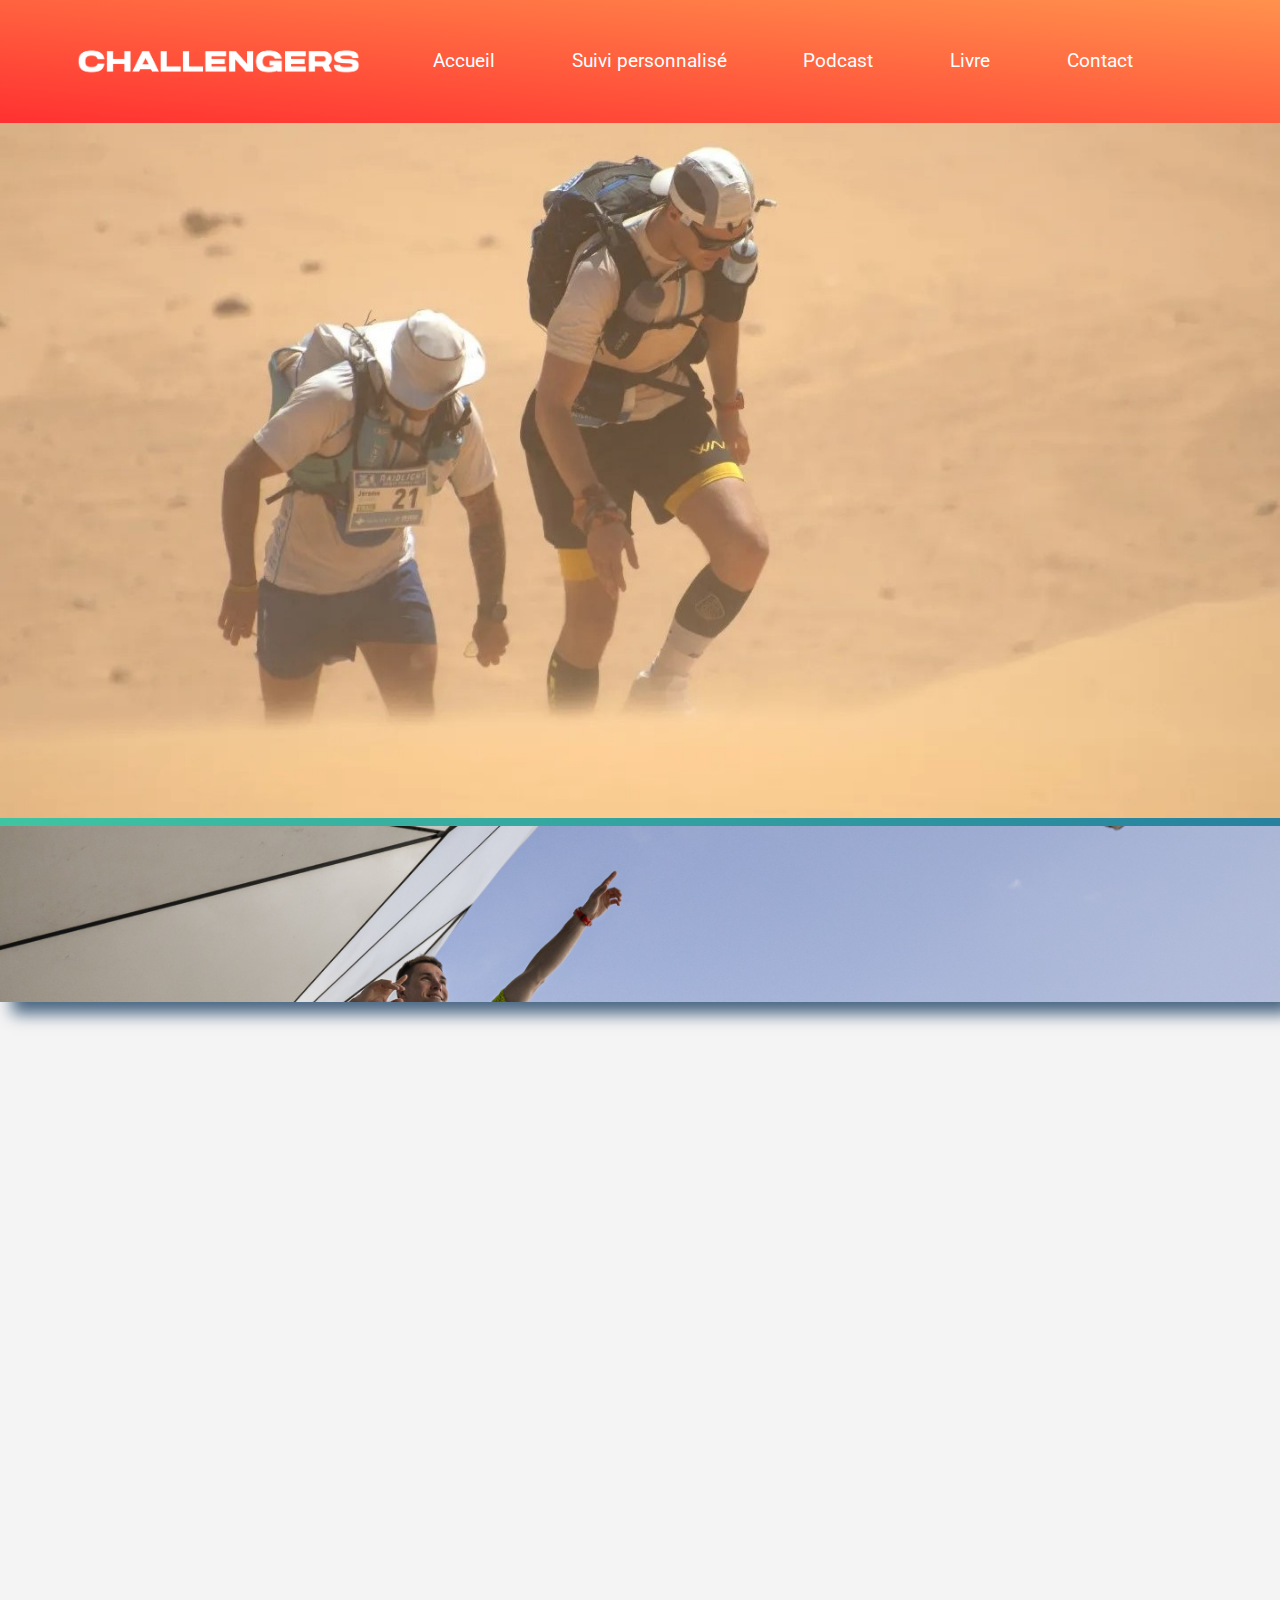
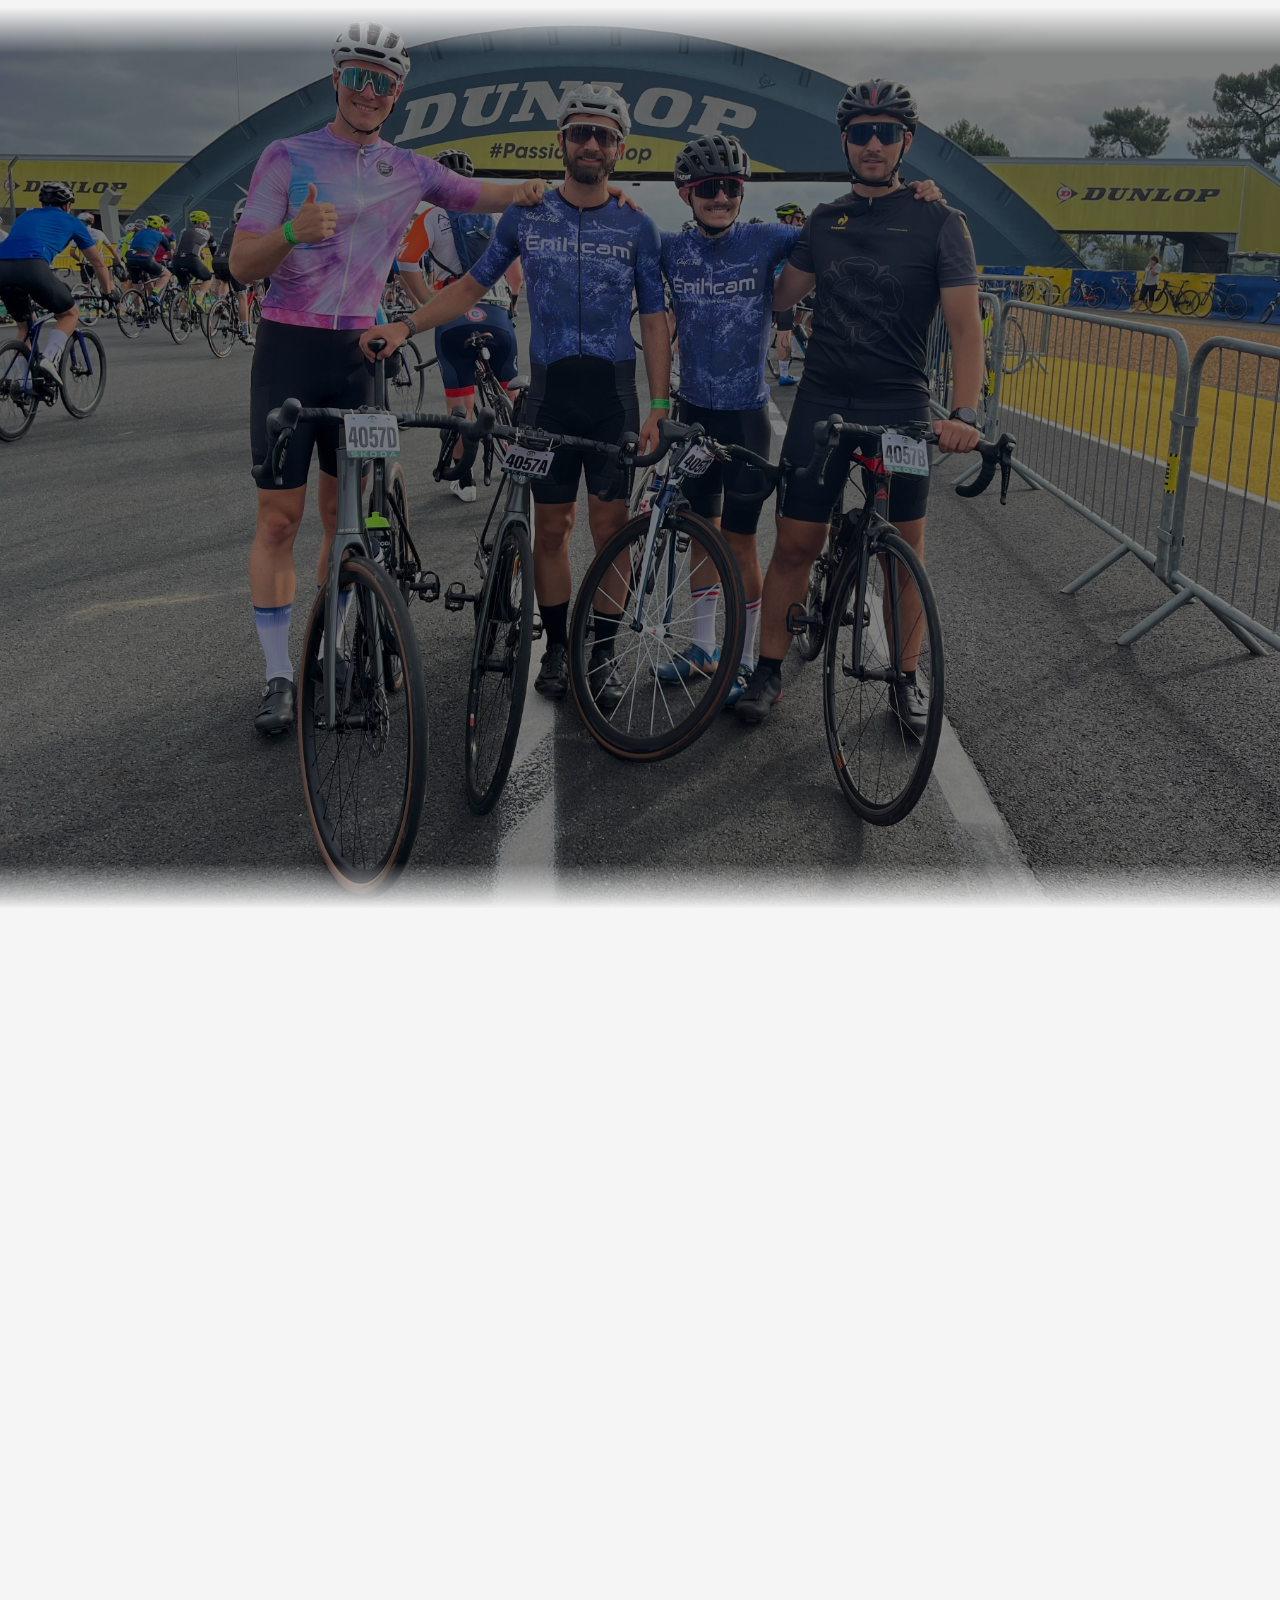
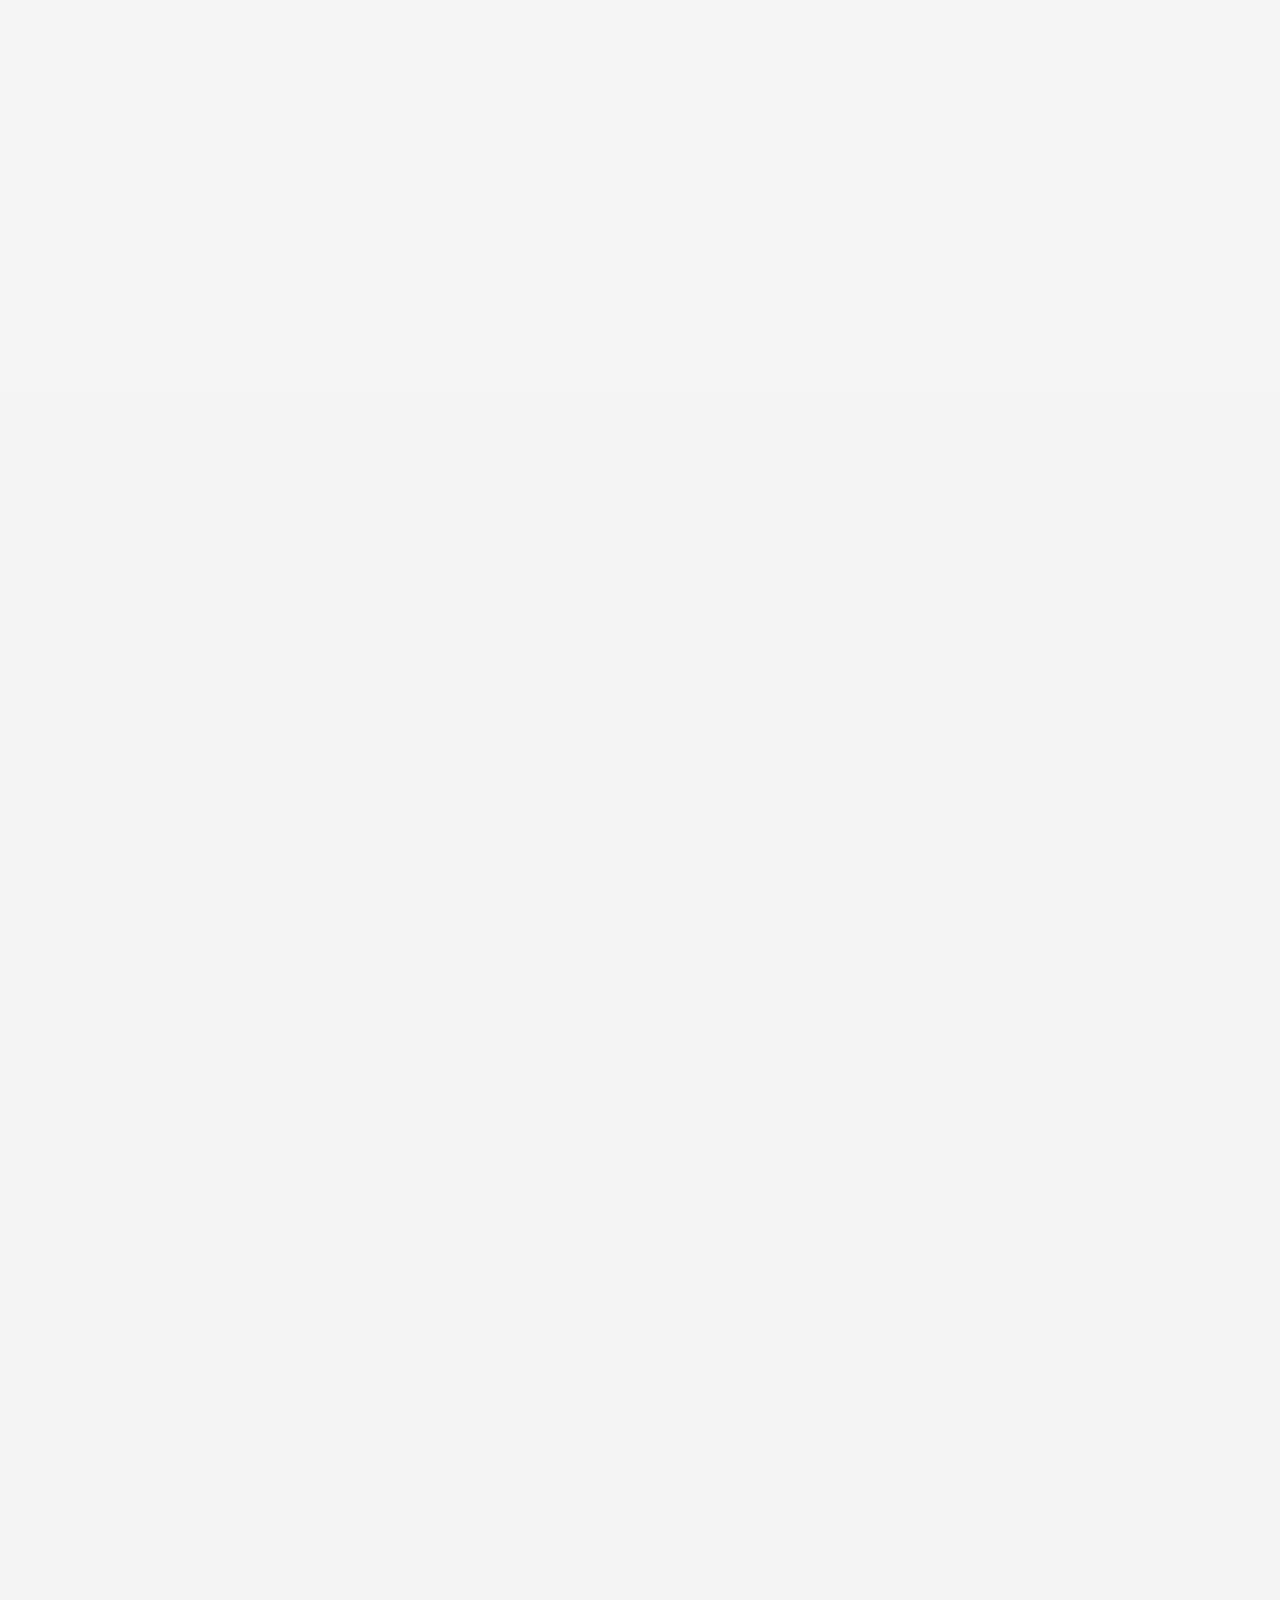
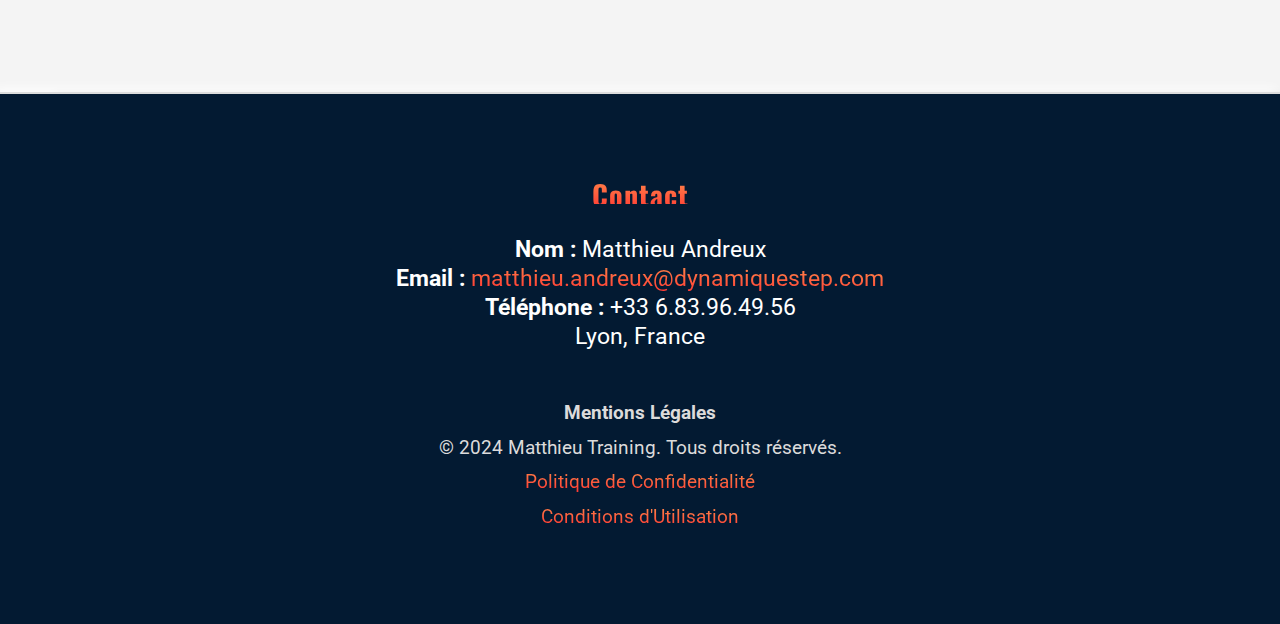
==== commit 010adaf9: "Add files via upload" ====
--- a/index.html
+++ b/index.html
@@ -4,6 +4,10 @@
     <meta charset="UTF-8">
     <meta name="viewport" content="width=device-width, initial-scale=1.0">
     <title>Accueil - Matthieu Training</title>
+
+    <link href="https://fonts.googleapis.com/css2?family=Oswald:wght@400;500;600&family=Roboto:wght@400;500;700&display=swap" rel="stylesheet">
+
+  
     <!-- Lien vers la librairie Slick -->
     <link rel="stylesheet" type="text/css" href="https://cdnjs.cloudflare.com/ajax/libs/slick-carousel/1.8.1/slick.min.css"/>
     <link rel="stylesheet" href="styles.css">
--- a/styles.css
+++ b/styles.css
@@ -7,12 +7,17 @@
 
 /* Body & general settings */
 body {
-    font-family: Arial, sans-serif;
+    font-family: 'Roboto', sans-serif; /* Police pour le texte principal */
     line-height: 1.6;
     background-color: #f4f4f4;
     color: #333;
     overflow-x: hidden;
 }
+
+h1, h2, h3, h4, h5, h6 {
+    font-family: 'Oswald', sans-serif; /* Police pour les titres */
+    letter-spacing: 1px; /* Espacement pour aérer les titres */
+  }
 /* Animations */
 @keyframes fadeIn {
     from {
@@ -980,7 +985,7 @@
   }
   
   .content_1 h4 {
-    font-size: 0.8em;
+    font-size: 0.7em;
   }
   
   .img span p {
@@ -1455,10 +1460,7 @@
   @media only screen and (max-width: 768px) {
 
     
-    .content_1 h4 {
-        font-size: 0.7em;
-      }
-
+  
     .discover-button {
         font-size: 1em;
         padding: 2em 1em;
@@ -2094,11 +2096,9 @@
     font-size: 1.5em;
   }
   .content_1 h3 {
-    font-size: 2em;
-  }
-  .content_1 h4 {
-    font-size: 1.2em;
-  }
+    font-size: 1.7em;
+  }
+
   
   .img span p {
     margin: 0;
@@ -2462,7 +2462,6 @@
     color: #fff;
     text-transform: uppercase;
     letter-spacing: -0.05em;
-    font-family: 'Roboto', Arial, Helvetica, sans-serif; /* Police moderne */
     text-shadow: 2px 22px 18px rgba(4,44,84); /* Ombre sur le texte */
     background-color: transparent; /* Fond transparent pour le titre */
     animation: slideInFromLeft 1.5s ease-out;
@@ -2474,7 +2473,6 @@
     color: #fff;
     text-transform: uppercase;
     letter-spacing: 0.5em;
-    font-family: 'Roboto', Arial, Helvetica, sans-serif; /* Police moderne */
     text-shadow: 2px 22px 18px rgba(4,44,84); /* Ombre sur le texte */
     background-color: transparent; /* Fond transparent pour le titre */
     animation: slideInFromLeft 2s ease-out;
@@ -2487,7 +2485,6 @@
     color: #fff;
     text-transform: uppercase;
     letter-spacing: 0.2em;
-    font-family: 'Roboto', Arial, Helvetica, sans-serif; /* Police moderne */
     text-shadow: 2px 22px 18px rgba(4,44,84); /* Ombre sur le texte */
     background-color: transparent; /* Fond transparent pour le titre */
     animation: slideInFromLeft 2s ease-out;
@@ -2501,7 +2498,6 @@
     margin-top:30%;
     text-transform: uppercase;
     letter-spacing: 0.05em;
-    font-family: 'Roboto', Arial, Helvetica, sans-serif; /* Police moderne */
     text-shadow: 2px 22px 18px rgba(4,44,84); /* Ombre sur le texte */
     background-color: transparent; /* Fond transparent pour le titre */
     animation: slideInFromLeft 2s ease-out;
@@ -3037,9 +3033,12 @@
 /* Effet d'animation sur le texte */
 .alert-text {
     text-align: center;
-    font-size: 1rem; /* Taille du texte */
+    font-size: 1.2rem; /* Taille du texte */
     font-weight: bold; /* Texte en gras */
     animation: pulse 2s infinite; /* Animation de pulsation */
+    font-family: sans-serif; /* Police pour le texte principal */
+    line-height: 1.6;
+
     letter-spacing: 0.3rem; /* Espacement des lettres */
     text-transform: uppercase; /* Met le texte en majuscules */
 
@@ -3092,7 +3091,7 @@
     }
 
     .alert-text {
-        font-size: 0.6rem; /* Réduit la taille de la police pour les petits écrans */
+        font-size: 0.7rem; /* Réduit la taille de la police pour les petits écrans */
         letter-spacing: 0.2rem; /* Ajuste l'espacement des lettres pour les petits écrans */
         text-transform: uppercase; /* Met le texte en majuscules */
     }
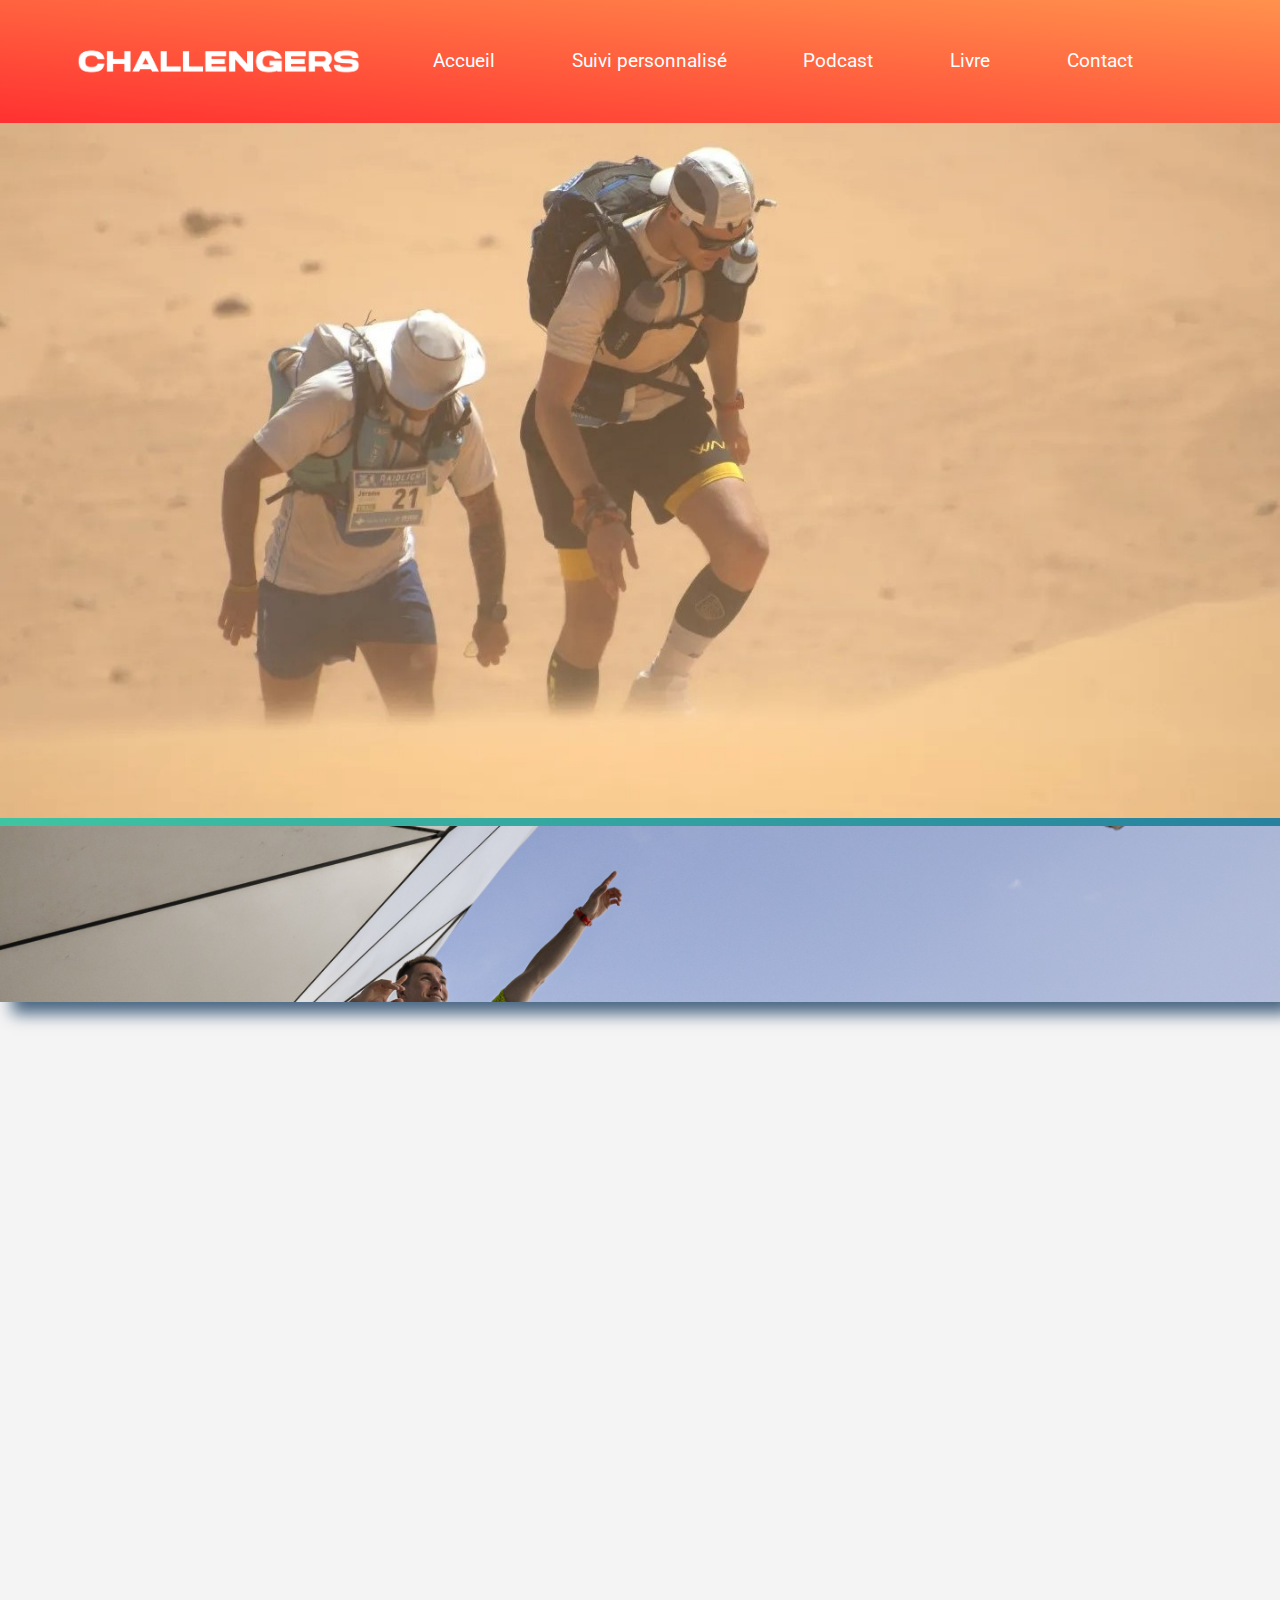
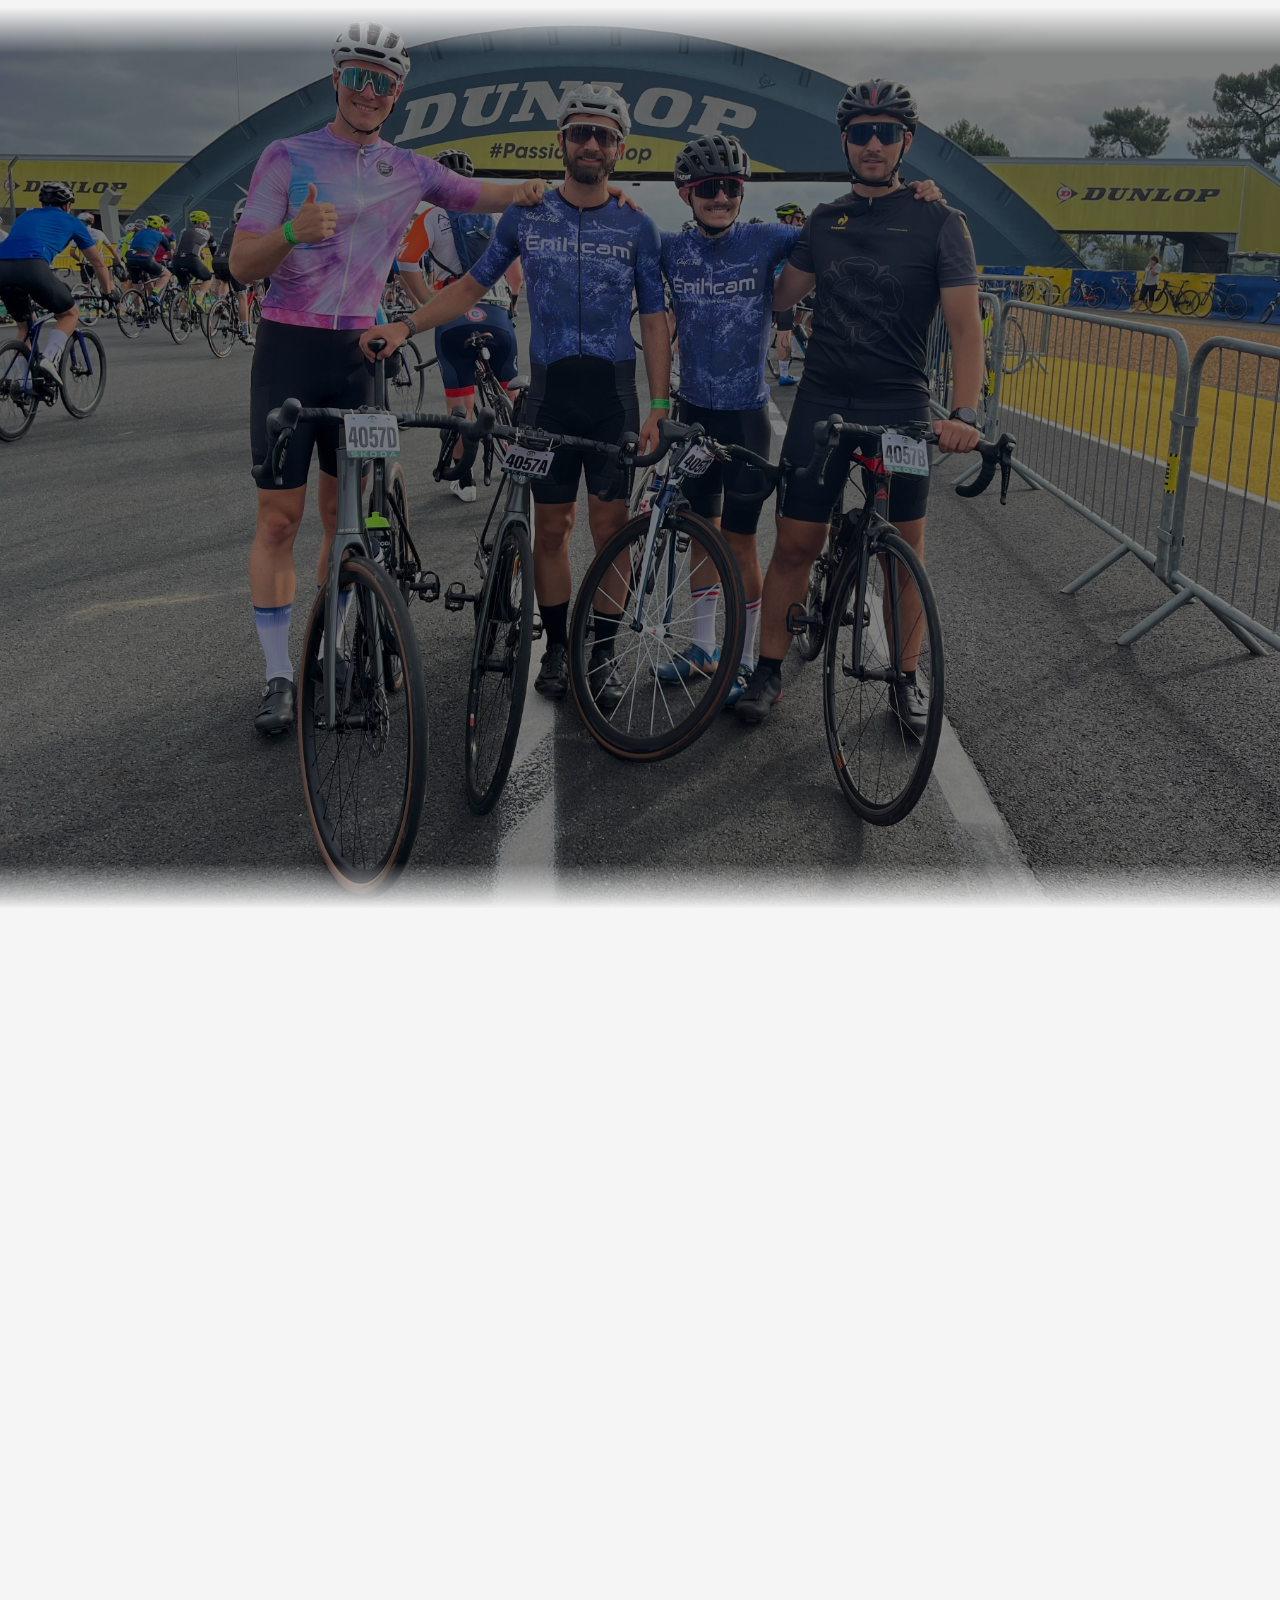
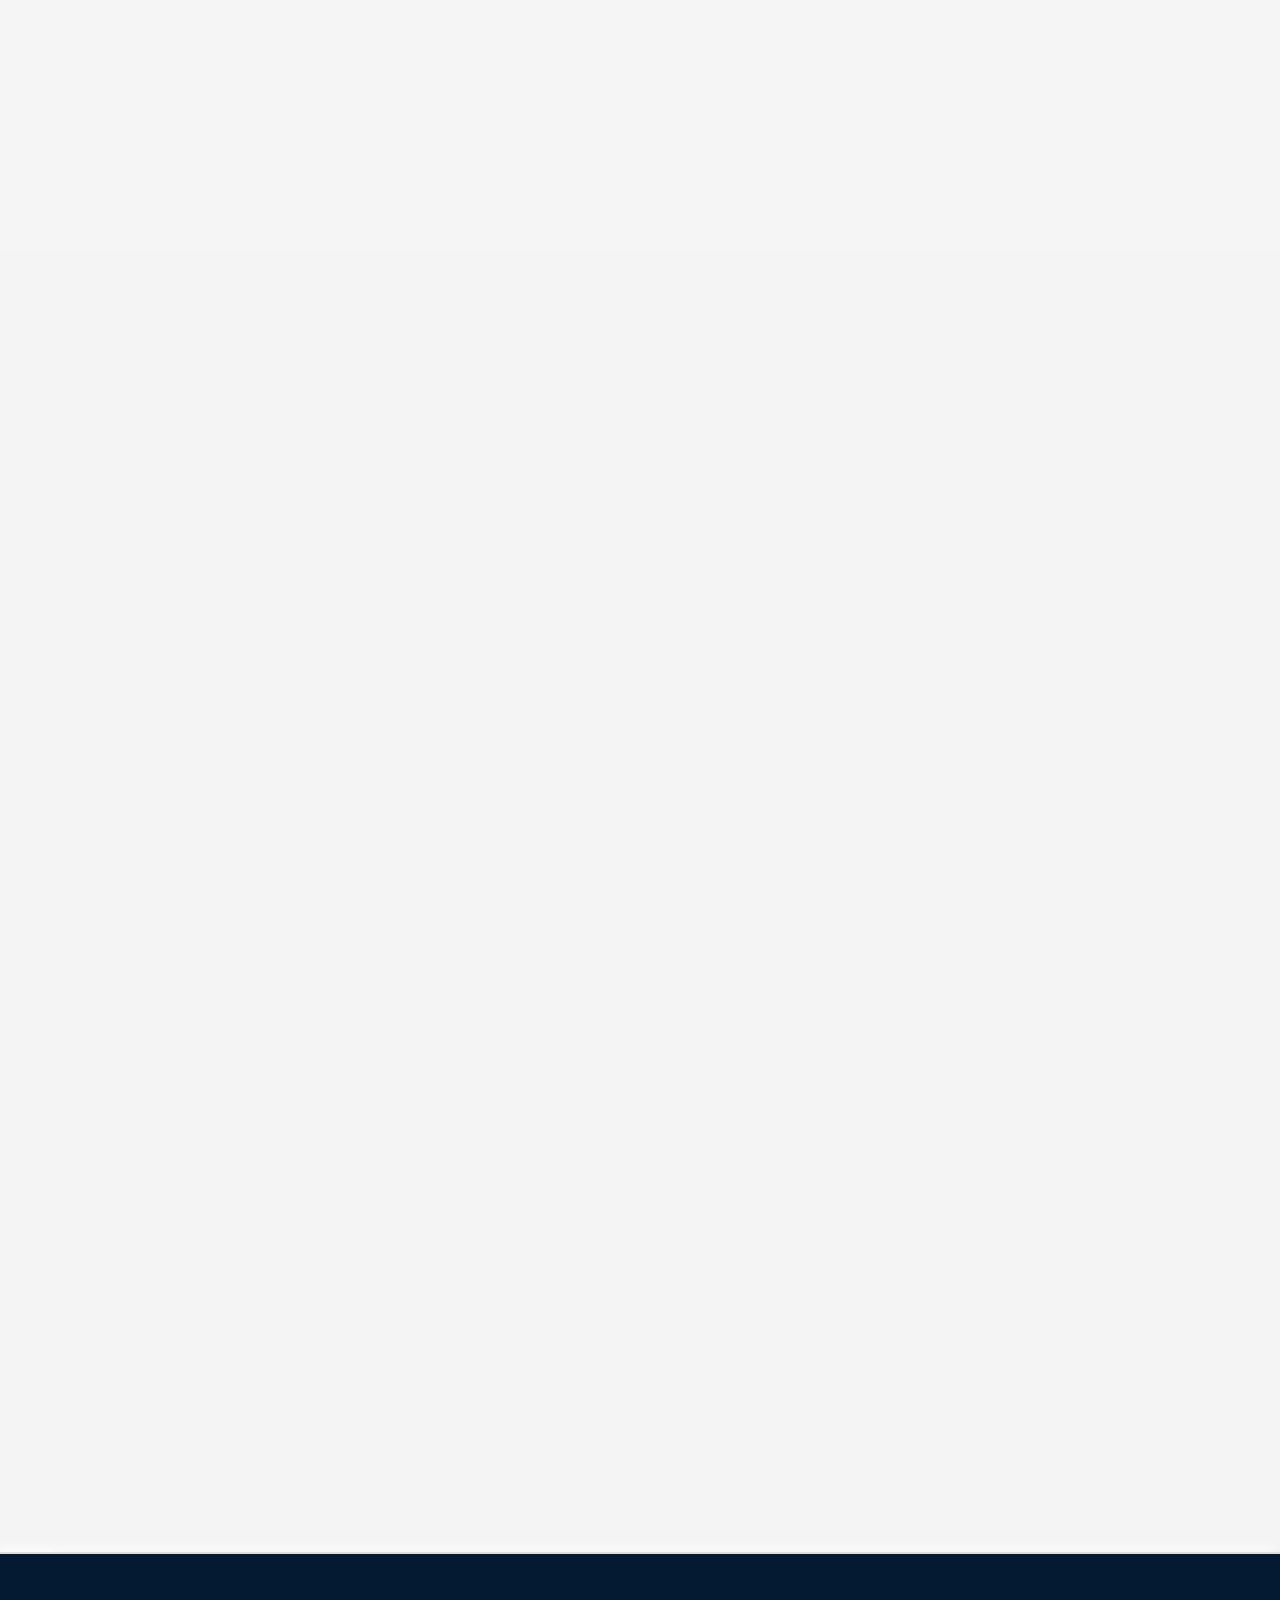
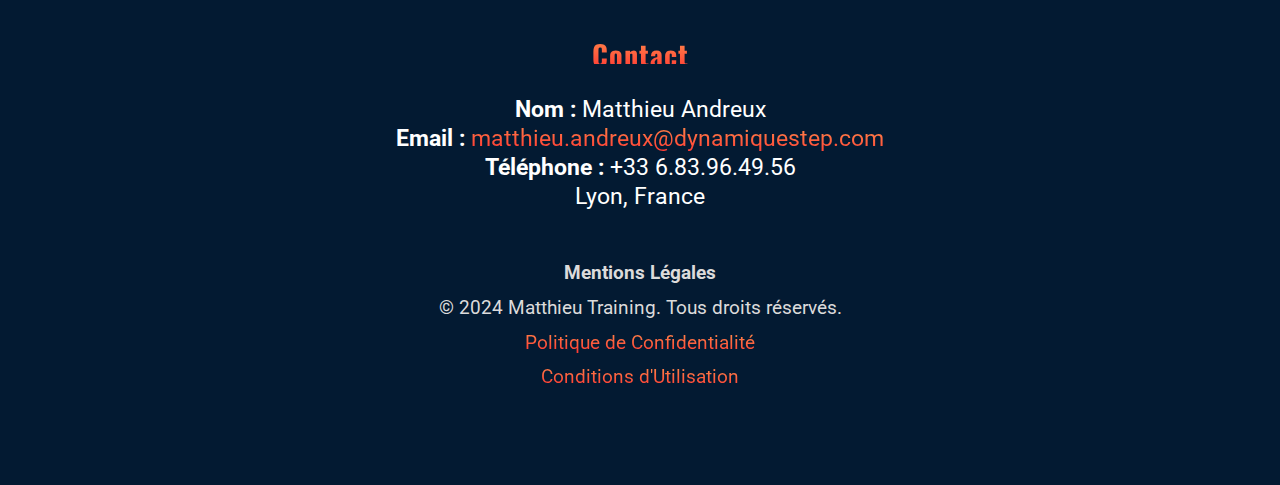
==== commit b16d84a0: "Add files via upload" ====
--- a/index.html
+++ b/index.html
@@ -73,9 +73,9 @@
           </a>
                   </div>
         <div class="carousel">
-            <div><img src="JORDANIE 23 6.jpg" alt="Image 1"></div>
+            <div class=""><img src="JORDANIE 23 6.jpg" alt="Image 1"></div>
             <div><img src="9E8A2051-2.jpg" alt="Image 2"></div>
-            <div><img src="[web] 2023 10 20 - Matthieu Training - 070.jpg" alt="Image 3"></div>
+            <div><img src="[web] 2023 10 20 - Matthieu Training - 070.jpg" alt="Image 3"></div> 
         </div>
     </section>
     
--- a/styles.css
+++ b/styles.css
@@ -143,7 +143,11 @@
 
 /* Responsive design pour mobile */
 @media (max-width: 480px) {
-    
+    .square-image {
+        width: 30vw; /* Ajuste la taille de l'image pour ces tablettes */
+        height: auto;
+        margin-top:-8%;
+    }
     .menu-toggle {
         font-size: 1.5em; /* Réduit la taille du symbole */
     }
@@ -288,6 +292,7 @@
     2px 2px 0px rgb(4,44,84),   /* Ombre supplémentaire pour plus de profondeur */
     3px 3px 5px rgba(4,44,84, 0.7), /* Ombre floue pour l'effet 3D */
     0px 0px 20px rgba(4,44,84,  0.5); /* Effet lumineux autour du texte */
+    margin-top:-3%;
 }
 
 
@@ -298,12 +303,12 @@
     text-shadow: 0.2vw 0.2vw 0.5vw black; /* Ombre noire pour le texte */
     z-index: 2; /* Assure que le sous-titre est au-dessus du carrousel */
     position: relative; 
-    color: rgb(4,44,84); /* Couleur du texte en rouge */
+    color: rgb(255, 255, 255); /* Couleur du texte en rouge */
 
     text-transform: uppercase; /* Met le texte en majuscules */
     text-shadow: 
-    1px 1px 0px rgb(253, 253, 253),   /* Ombre de base pour un léger relief */
-    2px 2px 0px rgb(253, 253, 253),   /* Ombre supplémentaire pour plus de profondeur */
+    1px 1px 0px rgb(0, 0, 0),   /* Ombre de base pour un léger relief */
+    2px 2px 0px rgb(0, 0, 0),   /* Ombre supplémentaire pour plus de profondeur */
     3px 3px 5px rgba(4,44,84, 0.7), /* Ombre floue pour l'effet 3D */
     0px 0px 20px rgba(255, 255, 255, 0.5); /* Effet lumineux autour du texte */
     
@@ -413,16 +418,16 @@
     }
 
     .hero h1 {
-        font-size: 6vw; /* Taille réduite pour les tablettes */
+        font-size: 9vw; /* Taille réduite pour les tablettes */
         margin-top: 2vh; /* Remonte le titre */
     }
 
     .hero .subtitle {
         font-size: 3.5vw; /* Taille réduite pour le sous-titre */
-        margin: 0 5vw; /* Marges réduites pour les tablettes */
+        margin: 0 0vw; /* Marges réduites pour les tablettes */
         z-index: 1;
         position: relative; 
-        margin-bottom:-5%;
+        margin-bottom:-5%; /
     }
 
  
@@ -455,19 +460,38 @@
 
    
 
-    .hero .subtitle {
-        font-size: 4vw; /* Taille plus grande pour le sous-titre */
-        margin: 0 2vw; /* Marges réduites pour les petits écrans */
-        z-index: 1;
-        position: relative; 
-        margin-bottom:-5%;
-    }
-
-  
-}
-
-/* Responsive design pour tablettes spécifiques */
+   
+
+  
+}
+
+/* Responsive design pour tablettes spécifiques IPAD AIR*/ 
 @media (min-width: 820px) and (max-width: 1024px) {
+
+    .carte {
+        width: 90vw;
+        height: 90vw;
+      }
+  
+      .discover-button {
+          font-size: 1em;
+          padding: 2em 1em;
+  
+  
+      }
+   
+      
+     
+    
+      .texte-carte {
+        font-size: 3vw;
+      }
+    
+      .sous-texte {
+        font-size: 2vw;
+      }
+      
+    
     .header {
         padding: 3vh 5vw; /* Garde le padding proportionnel */
     }
@@ -511,7 +535,7 @@
 
     .hero .subtitle {
         font-size: 3vw; /* Ajuste la taille du sous-titre pour ces tablettes */
-        margin: 0 5vw; /* Réduit les marges pour ces tablettes */
+        margin: 0 0vw; /* Réduit les marges pour ces tablettes */
         z-index: 1;
         position: relative; 
     }
@@ -716,7 +740,7 @@
     transform: rotateY(0deg);
   }
   
-  @media only screen and (max-width: 1024px) {
+  /* @media only screen and (max-width: 1024px) {
     .carte {
       width: 40vw;
       height: 30vw;
@@ -740,7 +764,7 @@
       font-size: 2vw;
     }
     
-  }
+  } */
   
   @media only screen and (max-width: 768px) {
     .carte {
@@ -1154,7 +1178,7 @@
   .img_3 span {
     width: 25%;
     height: 100%;
-    background: url(test.jpg);
+    background: url(Edgar_300.jpg);
     transition: 0.5s;
     display: flex;
     justify-content: center;
@@ -1282,8 +1306,73 @@
     font-size: 1.2vw;
     color: #333;
 }
-
+@media only screen and (max-width: 768px) {
+
+    .carte {
+        width: 80vw;
+        height: 60vw;
+      }
+  
+      .discover-button {
+          font-size: 1em;
+          padding: 2em 1em;
+  
+  
+      }
+   
+      
+     
+    
+      .texte-carte {
+        font-size: 6vw;
+      }
+    
+      .sous-texte {
+        font-size: 4vw;
+      }
+    .texte-principal {
+        font-size: 6vw;
+        
+        margin-top:-15%;
+        margin-bottom: 45%; /* Ajuste la position du texte pour les écrans plus petits */
+    }
+    .en-savoir-plus {
+        margin-bottom:-3%;
+        font-size: 2.5vw;}
+    
+  
+    .nom {
+        font-size: 3vw;
+    }
+
+    .avis {
+        font-size: 2vw;
+    }
+}
 @media only screen and (max-width: 1024px) {
+
+    .carte {
+        width: 80vw;
+        height: 60vw;
+      }
+  
+      .discover-button {
+          font-size: 1em;
+          padding: 2em 1em;
+  
+  
+      }
+   
+      
+     
+    
+      .texte-carte {
+        font-size: 6vw;
+      }
+    
+      .sous-texte {
+        font-size: 4vw;
+      }
     .texte-principal {
         font-size: 6vw;
         
@@ -1403,15 +1492,15 @@
           }
           
           .bloc-blanc ul li {
-            font-size: 1.2vw; /* Ajuste la taille du texte */
-            color: #333;
+            color: rgba(4,44,84);
             margin-bottom: 1vw; /* Espace entre les éléments */
             position: relative; /* Positionne les puces correctement */
             padding-left: 0.5em; /* Ajoute de l'espace entre la puce et le texte */
           }
           
           .bloc-blanc ul li::marker {
-            color: #333; /* Assure la couleur des puces */
+                        color: rgba(4,44,84);
+ /* Assure la couleur des puces */
           }
           
          
@@ -1512,13 +1601,27 @@
         margin-top:5%;
     }
   
-    .bloc-blanc ul li {
-      font-size: 3.5vw;
-    }
-  }
-  
-  
-  @media only screen and (max-width: 768px) {
+   
+  }
+  @media only screen and (max-width: 1024px) {
+    
+  
+    .bloc-infos {
+      padding: 4vw;
+      margin-bottom:20%;
+      width: 90%;
+    }
+  
+    .nom {
+        font-size: 4vw;
+    }
+  
+    .avis {
+      font-size: 3vw;
+    }
+  }
+  
+  @media only screen and (max-width: 1024px) {
     
   
     .bloc-infos {
@@ -1588,11 +1691,7 @@
 
   
   
-  .bloc-blanc ul li {
-    margin-bottom: 1.5vw;
-    font-size: 1.4vw;
-    color: #333;
-  }
+
   
   @keyframes fadeInLeft {
     from {
@@ -1617,7 +1716,7 @@
   }
   
   /* Adaptation pour mobiles */
-  @media only screen and (max-width: 768px) {
+  @media only screen and (max-width: 1024px) {
     
      .conteneur {
       flex-direction: column;
@@ -1635,9 +1734,7 @@
       font-size: 4vw;
     }
   
-    .bloc-blanc ul li {
-      font-size: 3.5vw;
-    }
+  
   }
   
 
@@ -1837,12 +1934,9 @@
 
 
 /* Responsive Design */
-@media (max-width: 768px) {
-
-    .square-image {
-        height: auto;
-        margin-top:-20%;
-    }
+@media only screen and (max-width: 1024px) {
+
+   
 
     .cta-button {
         font-size: 1.5vw; /* Ajuste la taille du texte du bouton pour ces tablettes */
@@ -2131,6 +2225,28 @@
     align-items: center;
     position: relative; /* Ajout de la position relative */
   }
+
+  .img_2 span {
+   
+    background: url(moi_500.jpg);
+    transition: 0.5s;
+    display: flex;
+    justify-content: center;
+    align-items: center;
+    position: relative; /* Ajout de la position relative */
+  }
+  
+
+  .img_3 span {
+   
+    background: url(Edgar_500.jpg);
+    transition: 0.5s;
+    display: flex;
+    justify-content: center;
+    align-items: center;
+    position: relative; /* Ajout de la position relative */
+  }
+  
     .card {
         border-radius: 16px;
         width: 500px;
@@ -2159,11 +2275,7 @@
         box-shadow: 0 5px 50px rgba(0, 0, 0, 0.85);
       }
 
-    .square-image {
-        width: 20vw; /* Ajuste la taille de l'image pour ces tablettes */
-        height: auto;
-        margin-top:-10%;
-    }
+   
 
     .cta-button {
         font-size: 1.5vw; /* Ajuste la taille du texte du bouton pour ces tablettes */
@@ -2218,16 +2330,27 @@
     }
 }
 
+
+
+
 /* Styles pour les mobiles */
 @media (max-width: 767px) {
     .square-image {
-        width: 15vw; /* Ajuste la taille de l'image pour ces tablettes */
+        width: 22vw; /* Ajuste la taille de l'image pour ces tablettes */
         height: auto;
         margin-top:-8%;
     }
+    
+    .hero .subtitle {
+        font-size: 3vw; /* Taille plus grande pour le sous-titre */
+        margin: 0 0vw; /* Marges plus grandes à gauche et à droite */
+        z-index: 1;
+        position: relative; 
+        margin-bottom:-5%;
+    }
 
     .hero h1 {
-        font-size: 7vw; /* Taille ajustée pour les petits écrans */
+        font-size: 8vw; /* Taille ajustée pour les petits écrans */
         margin-top: 5%; /* Remonte le titre */
         
     }
@@ -2316,7 +2439,6 @@
     left: 0;
     width: 100%;
     height: 5vh; /* Taille ajustable selon le rendu souhaité */
-    background: linear-gradient(transparent, #f2f2f2); /* Gradient transparent vers la section suivante */
     box-shadow: 12px 12px 15px rgba(4, 44, 84, 0.7); /* Ombre subtile */
 
 }
@@ -2568,6 +2690,8 @@
 /* Styles pour mobile */
 @media (max-width: 767px) {
 
+    .section-hero_2{        background-image: url(1youtube.png);
+}
     
     .section-hero h1 {
         font-size: 10vw;
@@ -2581,7 +2705,10 @@
     }
     .section-hero_2 h1 {
         font-size: 10vw;
-    }
+        margin-top: 100%;
+    }
+
+    
 
     .text-background p {
         font-size: 4vw;
@@ -2634,8 +2761,12 @@
 
     .section-hero_2 h1 {
         font-size: 12vw;
-        margin-bottom: 5%;
-    }
+        margin-top: 25%;
+           
+        
+    }
+
+    
 
     .text-background p {
         font-size: 3vw;
@@ -2886,16 +3017,20 @@
 
     .text-column h2 {
         font-size : 5vw;}
-   
-
-    .bloc p, .text-du-block p,  .planification-sportive h2, .text-container,.text-du-block, .column p {
+
+        .bloc-blanc ul li { /*ICI*/
+            font-size: 2.5vw;
+          }
+          .text-block p {font-size: 1.5em;}
+
+    .bloc p, .text-du-block p,  .planification-sportive h2, .text-container, .text-du-block  ul li, .column p, .text-block_1 p {
         
 
         
             font-size: 1.5em; /* Ajuste la taille du titre pour les petits écrans */
             }
            
-            .text-du-block h2, .text-block h2, .text-block_1 h2
+            .text-du-block h2, .text-block h2, .text-block_1 h2, .text-block_1 h1
             { font-size:2.5em;
            }
 
@@ -3063,6 +3198,9 @@
 /* Styles pour les écrans de taille intermédiaire (tablettes) */
 @media (max-width: 1024px) {
 
+    .column p,  .bloc-blanc ul li { /*ICI 2*/
+        font-size: 3.5vw;
+      }
     .alert-section {
         min-height: 120px; /* Ajuste la hauteur minimale pour les tablettes */
         padding: 7% 0; /* Ajuste l'espacement pour les tablettes */
@@ -3446,7 +3584,7 @@
         width: 100%;
     }
 
-    .bloc p, .text-du-block p, .text-block p, .text-block_1 p, .text-container,.text-du-block, .column p,.politiques_1 {
+    .bloc p, .text-du-block p, .text-du-block  ul li, .text-block p, .text-block_1 p, .text-container,.text-du-block, .column p,.politiques_1 {
         
 
         
@@ -3494,6 +3632,7 @@
 
 /* Ajustements pour les écrans plus petits (mobiles et tablettes) */
 @media (max-width: 768px) {
+    
 
     .social-icons {
         gap: 5vw; /* Augmente l'espace entre les icônes pour les plus petits écrans */
@@ -3559,7 +3698,8 @@
 
 
 /* Responsive Design */
-@media (max-width: 768px) {
+
+@media only screen and (max-width: 1024px) {
     .content-section {
         flex-direction: column;
         align-items: center;
@@ -3619,11 +3759,7 @@
 
 
 
-.text-du-block ul {
-    margin-left: 2em;
-    color: #2c3e50;
-    
-}
+
 
 
 
@@ -3666,6 +3802,7 @@
 
     .text-du-block ul {
         margin-left: 1em;
+        
     }
 
     .text-du-block {
@@ -3688,4 +3825,4 @@
     }
 
     
-}
+}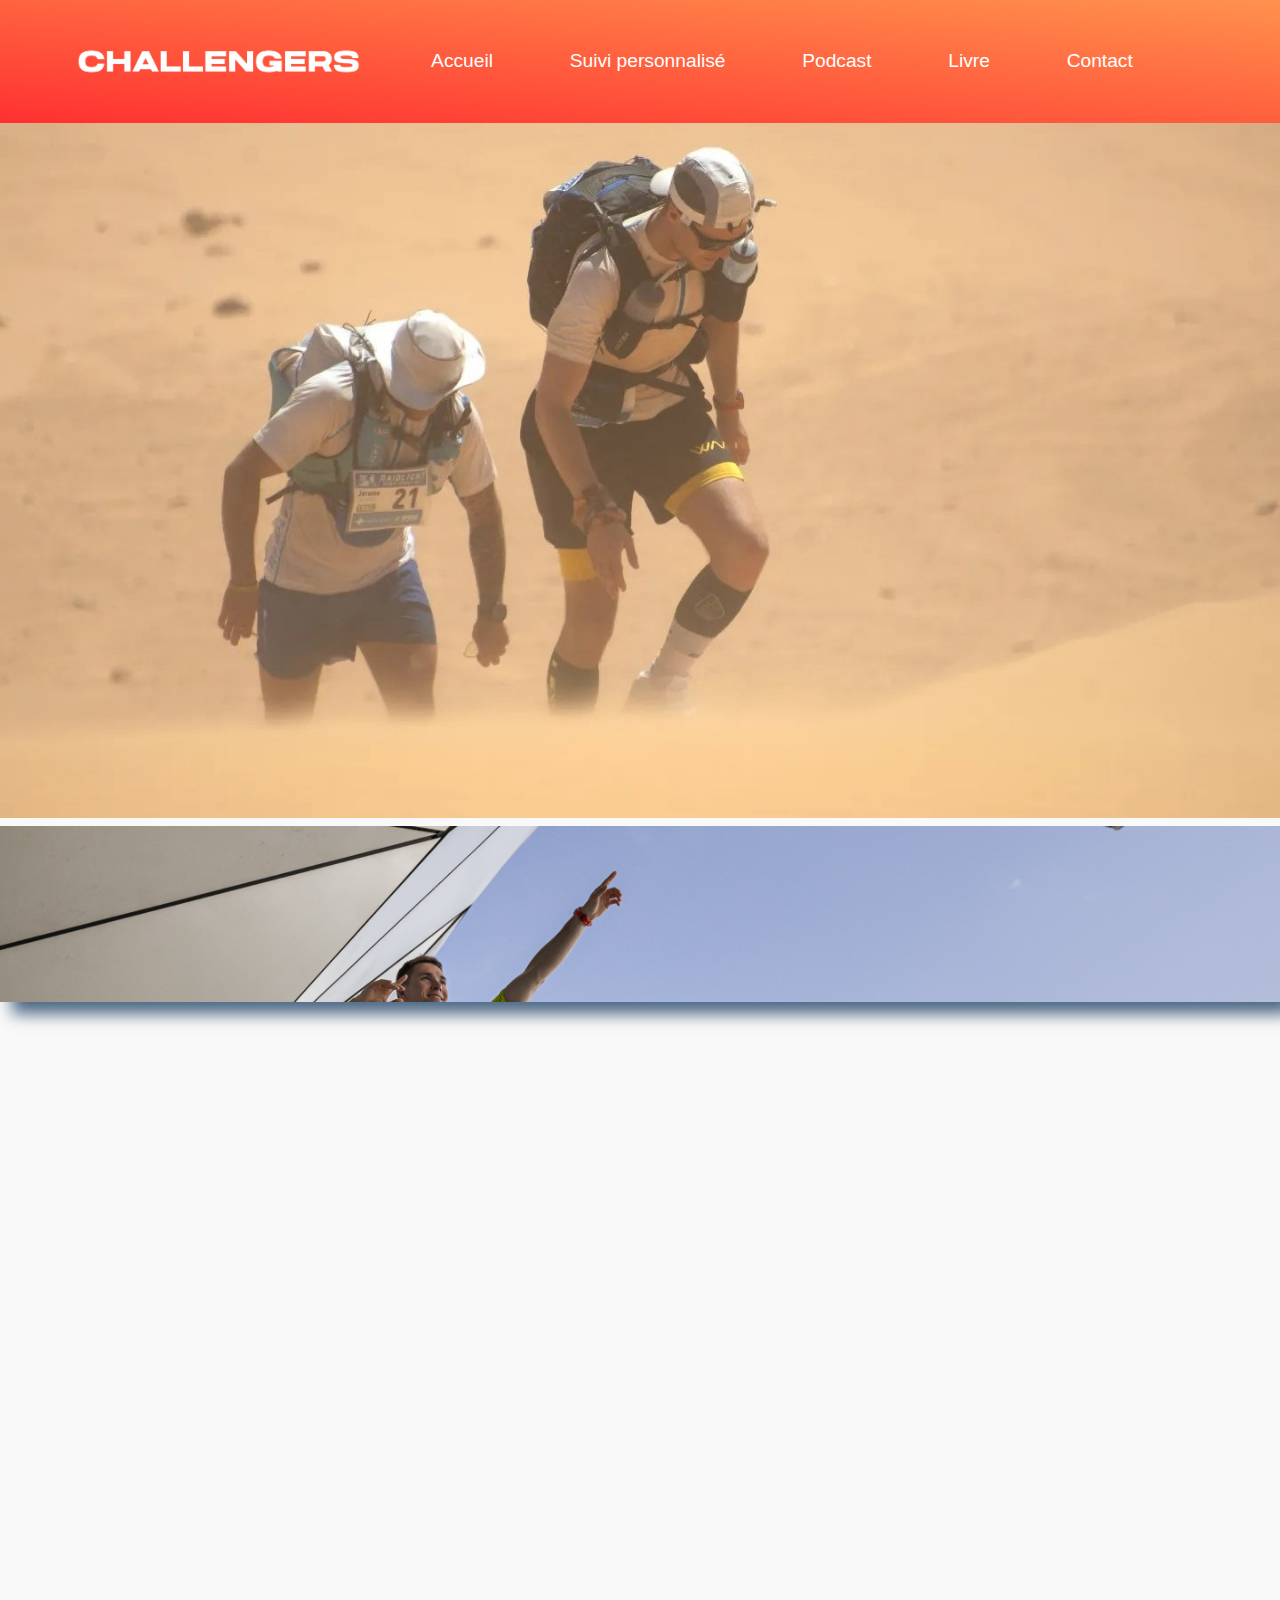
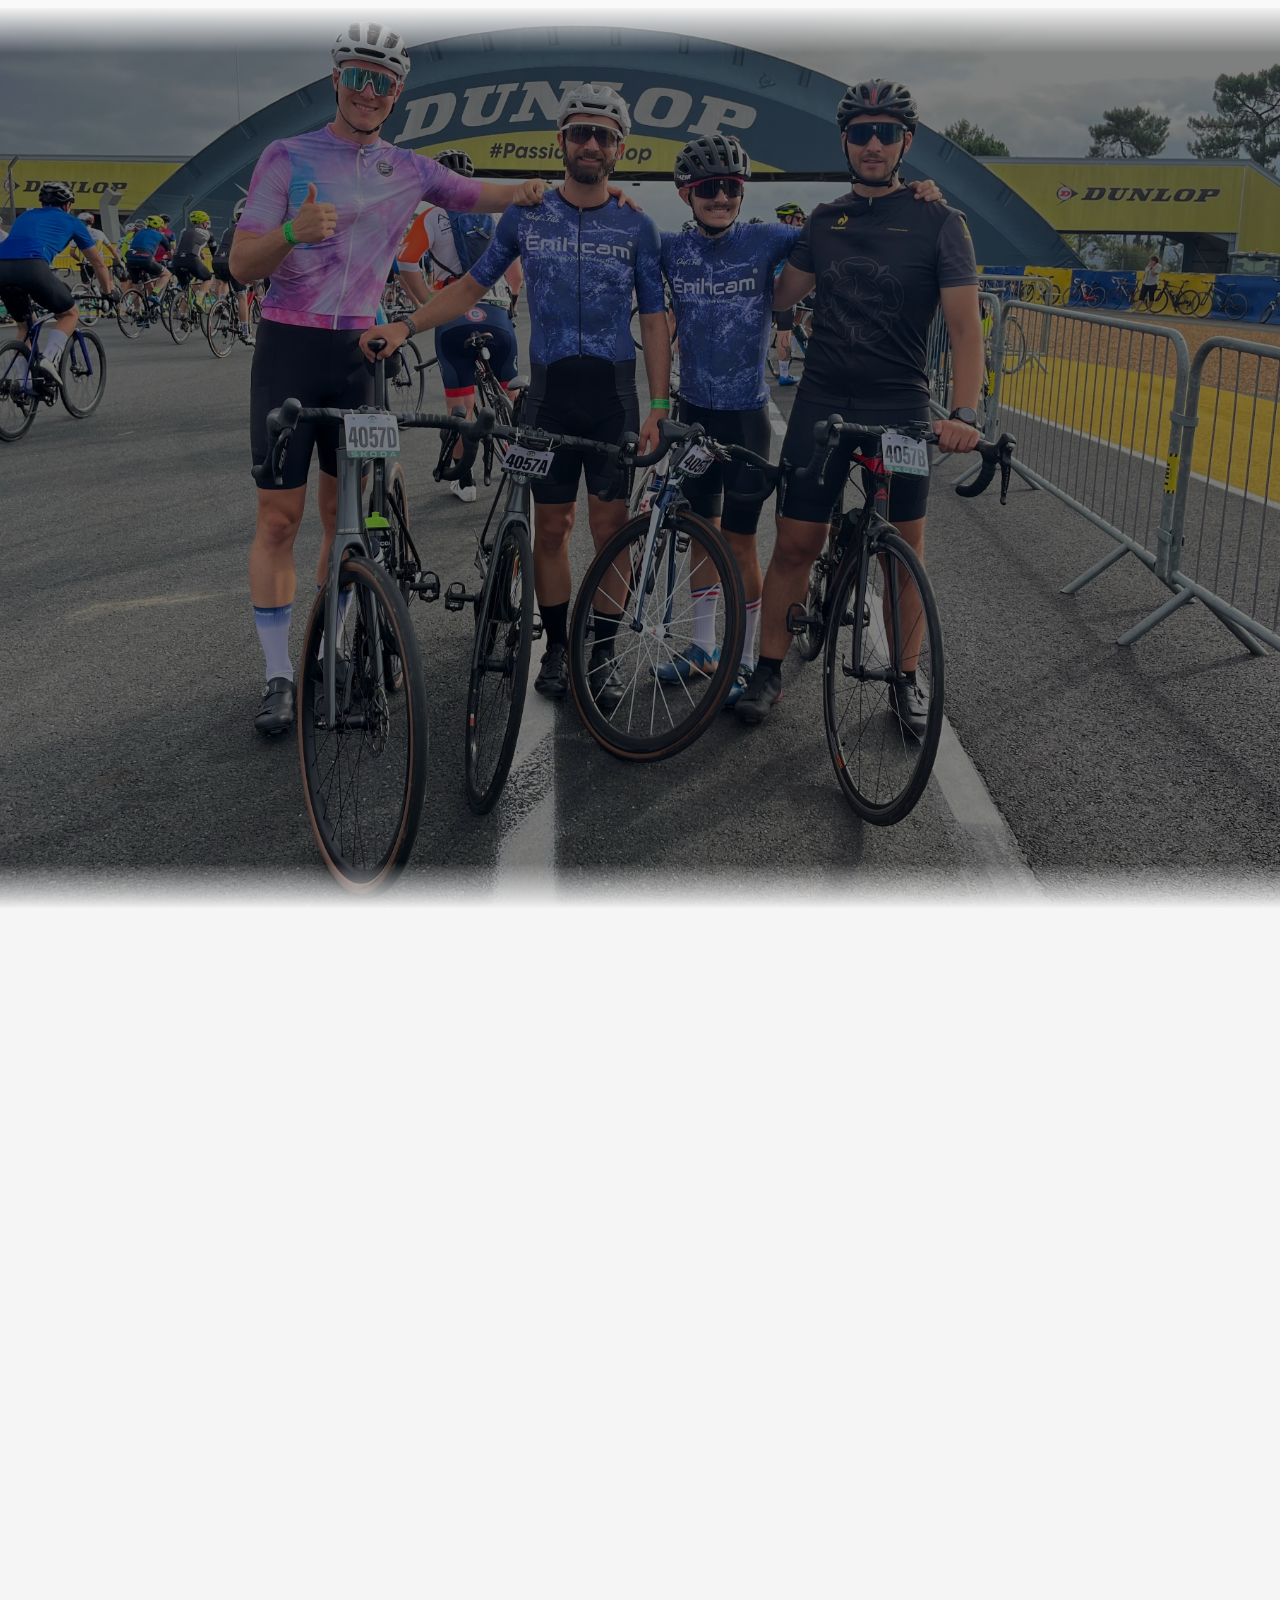
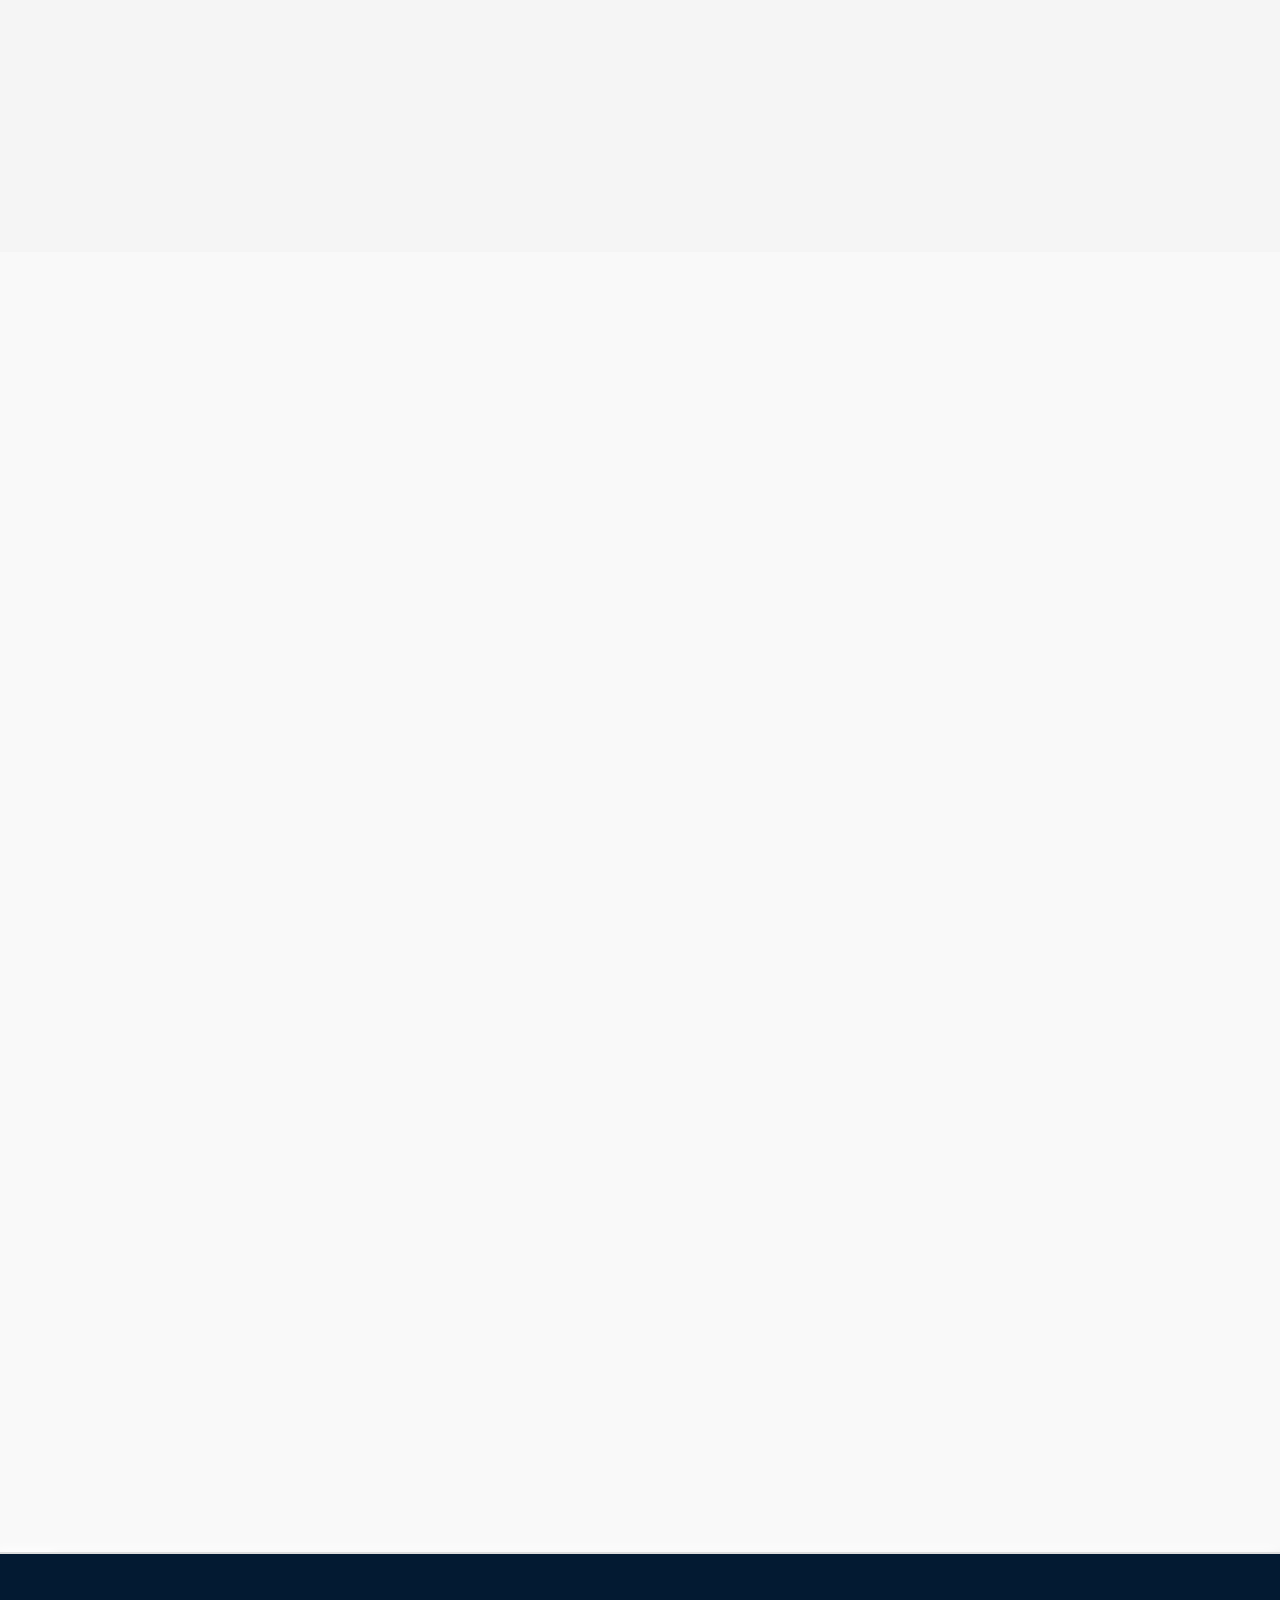
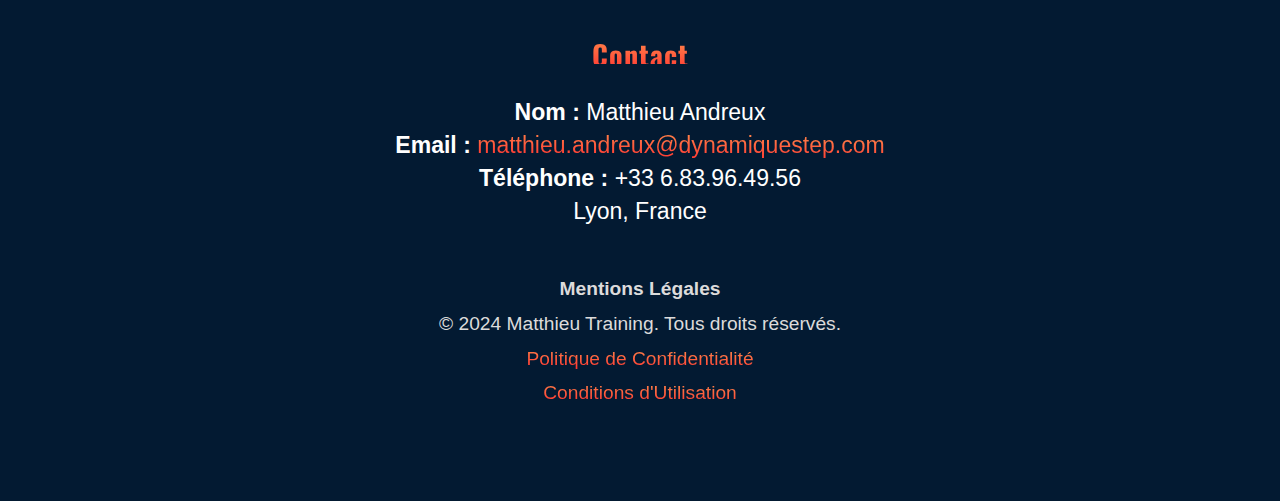
==== commit daddb981: "Add files via upload" ====
--- a/index.html
+++ b/index.html
@@ -65,7 +65,7 @@
     <main>
       <section class="hero">
         <h1 class="slide-in-left">TOUT EST POSSIBLE</h1>
-        <p class="subtitle slide-in-left" style="text-transform: uppercase">A QUI OSE, RÊVE, S'ENTRAÎNE ET N'ABANDONNE JAMAIS</p>
+        <p class="subtitle slide-in-left" style="text-transform: uppercase">A QUI OSE, RÊVE, S'ENTRAÎNE <br class="desktop-only"> ET N'ABANDONNE JAMAIS</p>
         <div class="button-container" style="text-transform: uppercase">
           <img src="Photo Matthieu.png" alt="Image carrée" class="square-image">
           <a href="https://calendly.com/matthieu-andreux/prise-de-rendez-vous-challenger?month=2024-09" class="cta-button" style="text-transform: uppercase">
@@ -331,8 +331,9 @@
     </main>
     <section class="contact-section">
         <div class="contact-container" style=" line-height: 15pt">
-            <h2>Contact</h2>
-            <div class="contact-info">
+            <h2>Contact <br></h2>
+         </div>
+            <div class="contact-info"> 
                 <p><strong>Nom :</strong> Matthieu Andreux </p>
                 <p><strong>Email :</strong> <a href=" matthieu.andreux@dynamiquestep.com"> matthieu.andreux@dynamiquestep.com </a></p>
                 <p><strong>Téléphone :</strong> +33 6.83.96.49.56</p>
--- a/styles.css
+++ b/styles.css
@@ -118,8 +118,6 @@
 /* Responsive design pour tablette et mobile */
 @media (max-width: 768px) {
 
-   
-    
     .menu-toggle {
         display: block;
     }
@@ -142,7 +140,7 @@
 }
 
 /* Responsive design pour mobile */
-@media (max-width: 480px) {
+@media (max-width: 1024px) {
     .square-image {
         width: 30vw; /* Ajuste la taille de l'image pour ces tablettes */
         height: auto;
@@ -267,7 +265,6 @@
     justify-content: center;
     align-items: center;
     text-align: center;
-    background: linear-gradient(45deg, #43cea2, #185a9d);
     color: white;
     padding: 0 5vw; /* Ajoute du padding latéral pour l'espacement */
     animation: fadeIn 1.5s ease-in-out;
@@ -413,7 +410,7 @@
    
     .hero {
         margin-top:17%;
-        height: 40vh; /* Ajuste la hauteur de la section pour les tablettes */
+        height: 20vh; /* Ajuste la hauteur de la section pour les tablettes */
         padding: 0; /* Supprime le padding latéral */
     }
 
@@ -905,361 +902,61 @@
 
 
 @import url('https://fonts.googleapis.com/css?family=Poppins');
-.cards-container {
+body {
+    font-family: 'Poppins', sans-serif; /* Application de la police Poppins */
+    background-color: #f9f9f9; /* Couleur d'arrière-plan pour contraster avec la carte */
+  }
+  
+  .cards-container {
     display: flex;
-    justify-content: space-around;
+    justify-content: center; /* Centrer les cartes */
     flex-wrap: wrap;
-    gap: 1px;
-    margin: 3%;
-    
+    margin: 20px; /* Marge autour du conteneur */
   }
   
   .card {
-    border-radius: 16px;
-    width: 300px;
-    height: 300px;
-    background: url(test1.jpg);
-    position: relative;
-    overflow: hidden;
-    box-shadow: 0 5px 50px rgba(0, 0, 0, 0.85);
-  }
-  
-  .card:before {
-    content: '';
-    position: absolute;
-    width: 100%;
-    height: 100%;
-    top: 0;
-    background-color: rgba(0, 0, 0, 0.92);
-  }
-  
-  .img {
-    position: absolute;
-    top: 0;
-    left: 0;
-    width: 100%;
-    height: 100%;
-    display: flex;
-  }
-  
-  .img span {
-    width: 25%;
-    height: 100%;
-    background: url(IMG-20240910-WA000111.jpg);
-    transition: 0.5s;
-    display: flex;
-    justify-content: center;
-    align-items: center;
-    position: relative; /* Ajout de la position relative */
-  }
-
-  .img span::before {
-    content: '';
-    position: absolute;
-    top: 0;
-    left: 0;
-    width: 100%;
-    height: 100%;
-    background-color: rgba(0, 0, 0, 0.582);
-    z-index: 2;
-  }
-  
-  .img span:nth-child(1) {
-    background-position: 0;
-    transition-delay: 0s;
-  }
-  
-  .img span:nth-child(2) {
-    background-position: 33.33333%;
-    transition-delay: 0.1s;
-  }
-  
-  .img span:nth-child(3) {
-    background-position: 66.66666%;
-    transition-delay: 0.2s;
-  }
-  
-  .img span:nth-child(4) {
-    background-position: 100%;
-    transition-delay: 0.3s;
-  }
-  
-  .card:hover .img > span {
-    transform: translateY(-100%);
-  }
-  
-  .card:hover .content_1 {
-    transform: translateY(0%);
-    transition: 1s;
-    transition-delay: 0.1s;
-  }
-  
-  .content_1 {
-    box-sizing: border-box;
-    display: flex;
-    justify-content: center;
-    align-items: center;
-    flex-direction: column;
-    color: white;
-    padding: 20px 20px;
-    width: 100%;
-    height: 100%;
-    transform: translateY(100%);
-    z-index: 2;
-  }
-  
-  .content_1 h4 {
-    font-size: 0.7em;
-  }
-  
-  .img span p {
-    margin: 0;
-    color: white;
-    font-size: 4vw;
-    z-index: 2;
-    text-shadow: 
-      1px 1px 0px #000, 
-      2px 2px 0px #000, 
-      3px 3px 5px rgba(4, 44, 84, 0.7), 
-      0px 0px 20px rgba(4, 44, 84, 0.5);
-  }
-  
-
-/*image 2 */
-
-  
-  .card_2 {
-    border-radius: 16px;
-    width: 300px;
-    height: 300px;
-    background: url(test1.jpg);
-    position: relative;
-    overflow: hidden;
-    box-shadow: 0 5px 50px rgba(0, 0, 0, 0.85);
-  }
-  
-  .card_2:before {
-    content: '';
-    position: absolute;
-    width: 100%;
-    height: 100%;
-    top: 0;
-    background-color: rgba(0, 0, 0, 0.92);
-  }
-  
-  .img_2 {
-    position: absolute;
-    top: 0;
-    left: 0;
-    width: 100%;
-    height: 100%;
-    display: flex;
-  }
-  
-  .img_2 span {
-    width: 25%;
-    height: 100%;
-    background: url(moi.jpg);
-    transition: 0.5s;
-    display: flex;
-    justify-content: center;
-    align-items: center;
-    position: relative; /* Ajout de la position relative */
-  }
-  
-  .img_2 span::before {
-    content: '';
-    position: absolute;
-    top: 0;
-    left: 0;
-    width: 100%;
-    height: 100%;
-    background-color: rgba(0, 0, 0, 0.582);
-    z-index: 2;
-  }
-  
-  .img_2 span:nth-child(1) {
-    background-position: 0;
-    transition-delay: 0s;
-  }
-  
-  .img_2 span:nth-child(2) {
-    background-position: 33.33333%;
-    transition-delay: 0.1s;
-  }
-  
-  .img_2 span:nth-child(3) {
-    background-position: 66.66666%;
-    transition-delay: 0.2s;
-  }
-  
-  .img_2 span:nth-child(4) {
-    background-position: 100%;
-    transition-delay: 0.3s;
-  }
-  
-  .card_2:hover .img_2 > span {
-    transform: translateY(-100%);
-  }
-  
-  .card_2:hover .content_1 {
-    transform: translateY(0%);
-    transition: 1s;
-    transition-delay: 0.1s;
-  }
-  
-  .content_1 {
-    box-sizing: border-box;
-    display: flex;
-    justify-content: center;
-    align-items: center;
-    flex-direction: column;
-    color: white;
-    padding: 20px 20px;
-    width: 100%;
-    height: 100%;
-    transform: translateY(100%);
-    z-index: 2;
-  }
-  
-  .content_1 h4 {
-    font-size: 0.8em;
-  }
-  
-  .img_2 span p {
-    margin: 0;
-    color: white;
-    font-size: 4vw;
-    z-index: 2;
-    text-shadow: 
-      1px 1px 0px #000, 
-      2px 2px 0px #000, 
-      3px 3px 5px rgba(4, 44, 84, 0.7), 
-      0px 0px 20px rgba(4, 44, 84, 0.5);
-  }
-  
-/*image 3 */
-.cards-container {
-    display: flex;
-    justify-content: space-around;
-    flex-wrap: wrap;
-    gap: 20px;
-    padding: 1%;
-  }
-  
-  .card_3 {
-    border-radius: 16px;
-    width: 300px;
-    height: 300px;
-    background: url(test1.jpg);
-    position: relative;
-    overflow: hidden;
-    box-shadow: 0 5px 50px rgba(0, 0, 0, 0.85);
-  }
-  
-  .card_3:before {
-    content: '';
-    position: absolute;
-    width: 100%;
-    height: 100%;
-    top: 0;
-    background-color: rgba(0, 0, 0, 0.92);
-  }
-  
-  .img_3 {
-    position: absolute;
-    top: 0;
-    left: 0;
-    width: 100%;
-    height: 100%;
-    display: flex;
-  }
-  
-  .img_3 span {
-    width: 25%;
-    height: 100%;
-    background: url(Edgar_300.jpg);
-    transition: 0.5s;
-    display: flex;
-    justify-content: center;
-    align-items: center;
-    position: relative; /* Ajout de la position relative */
-  }
-  
-  .img_3 span::before {
-    content: '';
-    position: absolute;
-    top: 0;
-    left: 0;
-    width: 100%;
-    height: 100%;
-    background-color: rgba(0, 0, 0, 0.582);
-    z-index: 2;
-  }
-  
-  .img_3 span:nth-child(1) {
-    background-position: 0;
-    transition-delay: 0s;
-  }
-  
-  .img_3 span:nth-child(2) {
-    background-position: 33.33333%;
-    transition-delay: 0.1s;
-  }
-  
-  .img_3 span:nth-child(3) {
-    background-position: 66.66666%;
-    transition-delay: 0.2s;
-  }
-  
-  .img_3 span:nth-child(4) {
-    background-position: 100%;
-    transition-delay: 0.3s;
-  }
-  
-  .card_3:hover .img_3 > span {
-    transform: translateY(-100%);
-  }
-  
-  .card_3:hover .content_1 {
-    transform: translateY(0%);
-    transition: 1s;
-    transition-delay: 0.1s;
-  }
-  
-  .content_1 {
-    box-sizing: border-box;
-    display: flex;
-    justify-content: center;
-    align-items: center;
-    flex-direction: column;
-    color: white;
-    padding: 20px 20px;
-    width: 100%;
-    height: 100%;
-    transform: translateY(100%);
-    z-index: 2;
-  }
-  .content_1 h2 {
-    font-size: 1em;
-  }
-  .content_1 h4 {
-    font-size: 0.7em;
-  }
-  
-  .img_3 span p {
-    margin: 0;
-    color: white;
-    font-size: 4vw;
-    z-index: 2;
-    text-shadow: 
-      1px 1px 0px #000, 
-      2px 2px 0px #000, 
-      3px 3px 5px rgba(4, 44, 84, 0.7), 
-      0px 0px 20px rgba(4, 44, 84, 0.5);
-  }
-
-  /*fin */
+    width: 300px; /* Largeur de la carte */
+    border-radius: 16px; /* Coins arrondis */
+    background-color: white; /* Fond blanc */
+    box-shadow: 0 5px 15px rgba(0, 0, 0, 0.1); /* Ombre légère */
+    overflow: hidden; /* Masquer le débordement */
+    margin: 15px; /* Marge autour de la carte */
+    text-align: center; /* Centrer le texte */
+  }
+  
+  .card .image {
+    width: 100%; /* Largeur de l'image */
+    height: 300px; /* Hauteur de l'image */
+    background: url('IMG-20240910-WA000111_500.jpg') no-repeat center center; /* Image de fond */
+    background-size: cover; /* Couvrir tout l'espace de la section */
+    margin: 0; /* Supprimer la marge pour que l'image touche le bord */
+  }
+  
+  .card .content {
+    padding: 20px; /* Espacement interne */
+    position: relative; /* Pour garantir que le contenu soit au-dessus de l'image */
+    z-index: 1; /* Placer le contenu au-dessus de l'image */
+    margin-top: -10px; /* Ajustement pour remonter le contenu vers le haut */
+  }
+  
+  .card .content h2 {
+    margin: 10px 0; /* Marge autour du titre */
+    font-size: 1.5em; /* Taille de la police */
+    color: #333; /* Couleur du texte */
+  }
+  
+  .card .content h3 {
+    margin: 5px 0; /* Marge autour du sous-titre */
+    color: #ff312d; /* Couleur rouge */
+  }
+  
+  .card .content h4 {
+    margin: 10px 0; /* Marge autour de la citation */
+    font-size: 0.9em; /* Taille de la police pour la citation */
+    color: #555; /* Couleur du texte */
+  }
+  
+
   
 .texte-principal {
     font-size: 6vw; /* Ajuste la taille du texte */
@@ -2103,178 +1800,9 @@
 
 /* Styles pour les tablettes (768px à 1024px) */
 @media (min-width: 768px) and (max-width: 1024px) {
-.card:before {
-    content: '';
-    position: absolute;
-    width: 100%;
-    height: 100%;
-    top: 0;
-    background-color: rgba(0, 0, 0, 0.92);
-  }
-  
-  .img {
-    position: absolute;
-    top: 0;
-    left: 0;
-    width: 100%;
-    height: 100%;
-    display: flex;
-  }
-  
-  .img span {
-    width: 25%;
-    height: 100%;
-    background: url(IMG-20240910-WA000111.jpg);
-    transition: 0.5s;
-    display: flex;
-    justify-content: center;
-    align-items: center;
-    position: relative; /* Ajout de la position relative */
-  }
-
-  .img span::before {
-    content: '';
-    position: absolute;
-    top: 0;
-    left: 0;
-    width: 100%;
-    height: 100%;
-    background-color: rgba(0, 0, 0, 0.582);
-    z-index: 2;
-  }
-  
-  .img span:nth-child(1) {
-    background-position: 0;
-    transition-delay: 0s;
-  }
-  
-  .img span:nth-child(2) {
-    background-position: 33.33333%;
-    transition-delay: 0.1s;
-  }
-  
-  .img span:nth-child(3) {
-    background-position: 66.66666%;
-    transition-delay: 0.2s;
-  }
-  
-  .img span:nth-child(4) {
-    background-position: 100%;
-    transition-delay: 0.3s;
-  }
-  
-  .card:hover .img > span {
-    transform: translateY(-100%);
-  }
-  
-  .card:hover .content_1 {
-    transform: translateY(0%);
-    transition: 1s;
-    transition-delay: 0.1s;
-  }
-  
-  .content_1 {
-    box-sizing: border-box;
-    display: flex;
-    justify-content: center;
-    align-items: center;
-    flex-direction: column;
-    color: white;
-    padding: 20px 20px;
-    width: 100%;
-    height: 100%;
-    transform: translateY(100%);
-    z-index: 2;
-  }
-  .content_1 h2 {
-    font-size: 1.5em;
-  }
-  .content_1 h3 {
-    font-size: 1.7em;
-  }
-
-  
-  .img span p {
-    margin: 0;
-    color: white;
-    font-size: 4vw;
-    z-index: 2;
-    text-shadow: 
-      1px 1px 0px #000, 
-      2px 2px 0px #000, 
-      3px 3px 5px rgba(4, 44, 84, 0.7), 
-      0px 0px 20px rgba(4, 44, 84, 0.5);
-  }
-
-.img span {
-   
-    background: url(IMG-20240910-WA000111_500.jpg);
-    transition: 0.5s;
-    display: flex;
-    justify-content: center;
-    align-items: center;
-    position: relative; /* Ajout de la position relative */
-  }
-
-  .img_2 span {
-   
-    background: url(moi_500.jpg);
-    transition: 0.5s;
-    display: flex;
-    justify-content: center;
-    align-items: center;
-    position: relative; /* Ajout de la position relative */
-  }
-
-  .img_2 span {
-   
-    background: url(moi_500.jpg);
-    transition: 0.5s;
-    display: flex;
-    justify-content: center;
-    align-items: center;
-    position: relative; /* Ajout de la position relative */
-  }
-  
-
-  .img_3 span {
-   
-    background: url(Edgar_500.jpg);
-    transition: 0.5s;
-    display: flex;
-    justify-content: center;
-    align-items: center;
-    position: relative; /* Ajout de la position relative */
-  }
-  
-    .card {
-        border-radius: 16px;
-        width: 500px;
-        height: 500px;
-        background: url(test1.jpg);
-        position: relative;
-        overflow: hidden;
-        box-shadow: 0 5px 50px rgba(0, 0, 0, 0.85);
-      }
-      .card_2 {
-        border-radius: 16px;
-        width: 500px;
-        height: 500px;
-        background: url(test1.jpg);
-        position: relative;
-        overflow: hidden;
-        box-shadow: 0 5px 50px rgba(0, 0, 0, 0.85);
-      }
-      .card_3 {
-        border-radius: 16px;
-        width: 500px;
-        height: 500px;
-        background: url(test1.jpg);
-        position: relative;
-        overflow: hidden;
-        box-shadow: 0 5px 50px rgba(0, 0, 0, 0.85);
-      }
-
+
+  
+ 
    
 
     .cta-button {
@@ -2416,6 +1944,48 @@
     
 }
 
+/* Adaptation pour mobile */
+@media (max-width: 768px) {
+    .section-hero {
+        margin-top: 19%; /* Ajustement spécifique pour les mobiles */
+        height: 50vh; /* Ajustez la hauteur pour les écrans mobiles */
+        background-attachment: scroll; /* Désactivez l'effet parallax pour les mobiles */
+    }
+}
+
+/* Adaptation pour tablette */
+@media (min-width: 768px) and (max-width: 1024px) {
+
+
+    .overlay {
+        display: flex; /* Utilisez flexbox pour centrer le contenu */
+        flex-direction: column; /* Alignez le contenu verticalement */
+        justify-content: center; /* Centrez verticalement */
+        align-items: center; /* Centrez horizontalement */
+        height: 100%; /* Assurez-vous que l'overlay prend toute la hauteur de la section */
+        color: white; /* Ajustez la couleur du texte pour le contraste */
+        text-align: center; /* Centrez le texte */
+        padding: 20px; /* Ajoutez un peu de padding pour l'espacement */
+    }
+
+    .text-background p {
+        font-size: 1.2em; /* Ajustez la taille de la police pour les tablettes */
+        margin: 0; /* Supprimez les marges par défaut */
+    }
+
+    .cta-button_2 {
+        padding: 10px 20px; /* Ajustez le padding du bouton */
+        font-size: 1em; /* Ajustez la taille de la police du bouton */
+    }
+}
+
+/* Show <br> tag only on desktop */
+@media (min-width: 1024px) {
+    desktop-only {
+        display: block;
+    }
+}
+
 
 .section-hero_3 {
     margin-top:9%;
@@ -2441,6 +2011,23 @@
     height: 5vh; /* Taille ajustable selon le rendu souhaité */
     box-shadow: 12px 12px 15px rgba(4, 44, 84, 0.7); /* Ombre subtile */
 
+}
+
+@media (max-width: 768px) {
+    .section-hero_3 {
+        margin-top: 22%; /* Ajustement spécifique pour les mobiles */
+        height: 30vh; /* Ajustez la hauteur pour les écrans mobiles */
+        background-attachment: scroll; /* Désactivez l'effet parallax pour les mobiles */
+    }
+}
+
+/* Adaptation pour tablette */
+@media (min-width: 768px) and (max-width: 1024px) {
+    .section-hero_3 {
+
+        height: 50vh; /* Ajustez la hauteur pour les écrans de tablette */
+        background-attachment: scroll; /* Vous pouvez garder l'effet parallax ou le désactiver selon vos préférences */
+    }
 }
 
 
@@ -2468,6 +2055,23 @@
     
 }
 
+@media (max-width: 768px) {
+    .section-hero_4 {
+        margin-top: 22%; /* Ajustement spécifique pour les mobiles */
+        height: 30vh; /* Ajustez la hauteur pour les écrans mobiles */
+        background-attachment: scroll; /* Désactivez l'effet parallax pour les mobiles */
+    }
+}
+
+/* Adaptation pour tablette */
+@media (min-width: 768px) and (max-width: 1024px) {
+    .section-hero_4 {
+
+        height: 50vh; /* Ajustez la hauteur pour les écrans de tablette */
+        background-attachment: scroll; /* Vous pouvez garder l'effet parallax ou le désactiver selon vos préférences */
+    }
+}
+
 
 .section-hero_2.scrolled {
     transform: translateY(10%); /* Légère translation vers le bas */
@@ -2476,7 +2080,7 @@
 
 .section-hero_2 { /*Animation podcast*/
     margin-top: 9%;
-    height: 75vh;
+    height: 83vh;
     background-image: url('youtube.png');
     background-size: cover;
     background-attachment: fixed; /* Fixe l'image de fond pour l'effet parallax */
@@ -2491,7 +2095,23 @@
 
 }
 
-
+/* Adaptation pour mobile */
+@media (max-width: 768px) {
+    .section-hero_2 {
+        margin-top: 22%; /* Ajustement spécifique pour les mobiles */
+        height: 28vh; /* Ajustez la hauteur pour les écrans mobiles */
+        background-attachment: scroll; /* Désactivez l'effet parallax pour les mobiles */
+    }
+}
+
+/* Adaptation pour tablette */
+@media (min-width: 768px) and (max-width: 1024px) {
+    .section-hero_2 {
+        
+        height: 20vh; /* Ajustez la hauteur pour les écrans de tablette */
+        background-attachment: scroll; /* Vous pouvez garder l'effet parallax ou le désactiver selon vos préférences */
+    }
+}
 
 /* Overlay pour assombrir l'image */
 .section-hero .overlay {
@@ -2690,8 +2310,7 @@
 /* Styles pour mobile */
 @media (max-width: 767px) {
 
-    .section-hero_2{        background-image: url(1youtube.png);
-}
+    
     
     .section-hero h1 {
         font-size: 10vw;
@@ -2705,7 +2324,7 @@
     }
     .section-hero_2 h1 {
         font-size: 10vw;
-        margin-top: 100%;
+        margin-top: 35%;
     }
 
     
@@ -2741,11 +2360,19 @@
 
 /* Styles pour tablette */
 @media (min-width: 768px) and (max-width: 1024px) {
+
+    .section-hero, .section-hero_2, .section-hero_3, .section-hero_4{margin-top:13%;}
     .section-hero h1 {
-        font-size: 12vw;
+        margin-top:5%;
+        margin-bottom:-90%;
+        font-size: 10vw;
         margin-bottom: 3%;
     }
 
+    .overlay h1 {
+        margin-top:-4%;
+        margin-bottom:-1%;
+    }
     
 
     .section-hero_4 h1 {
@@ -2773,7 +2400,7 @@
     }
 
     .cta-button_2 {
-        margin-top: 10%;
+        margin-top: 2%;
 
         font-size: 3vw;
         padding: 2vh 5vw;
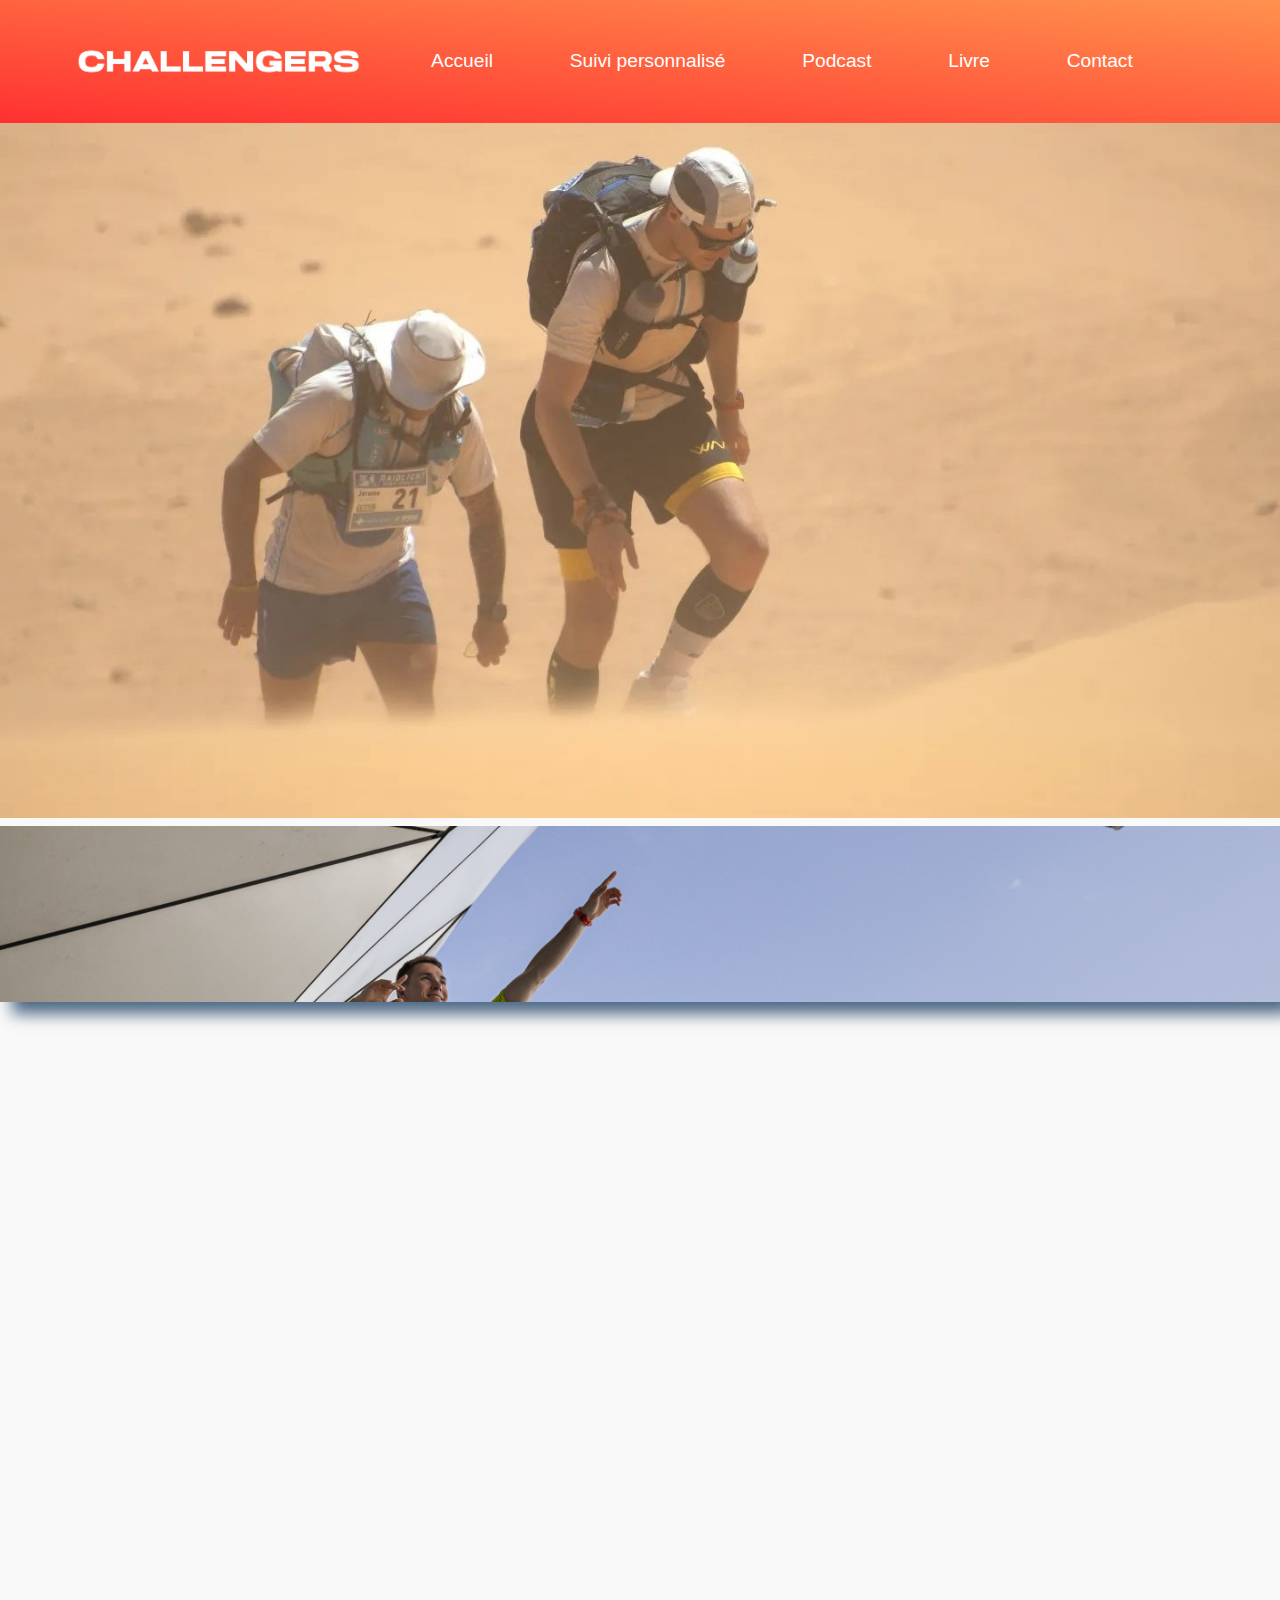
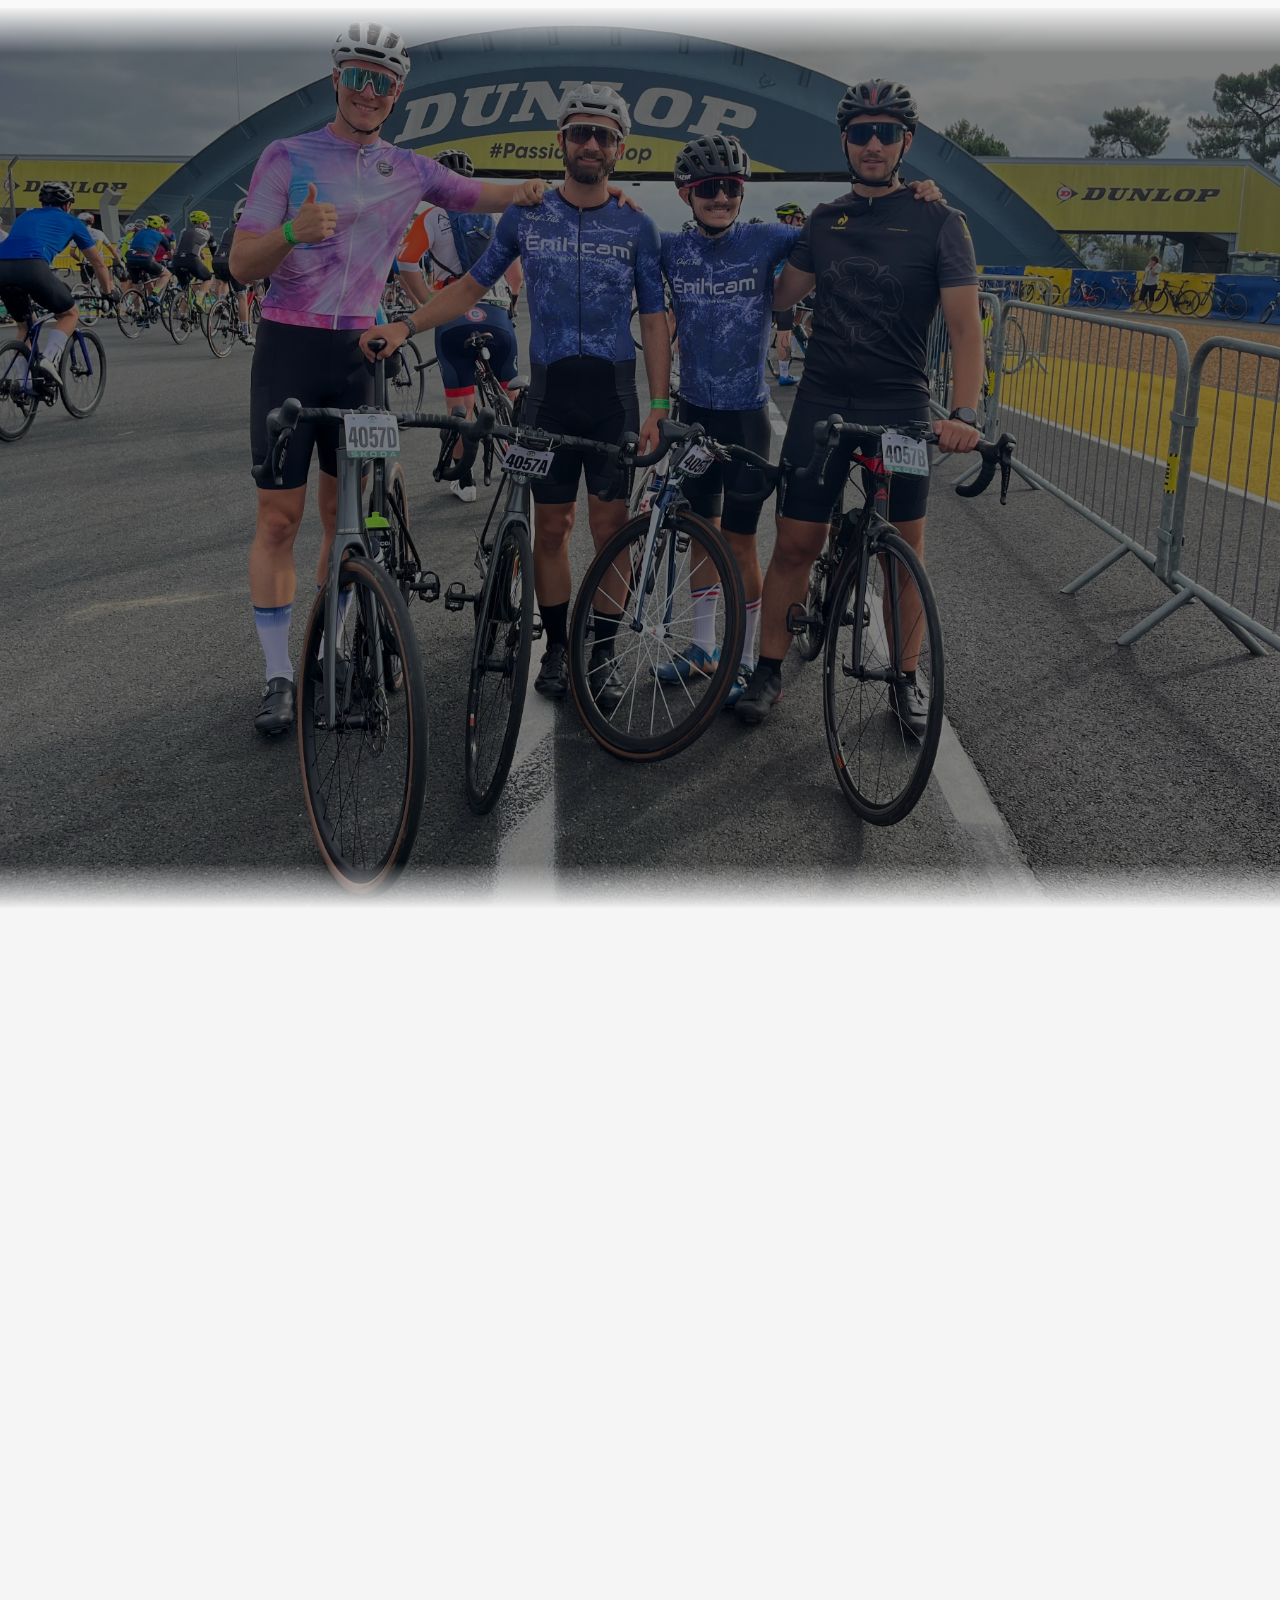
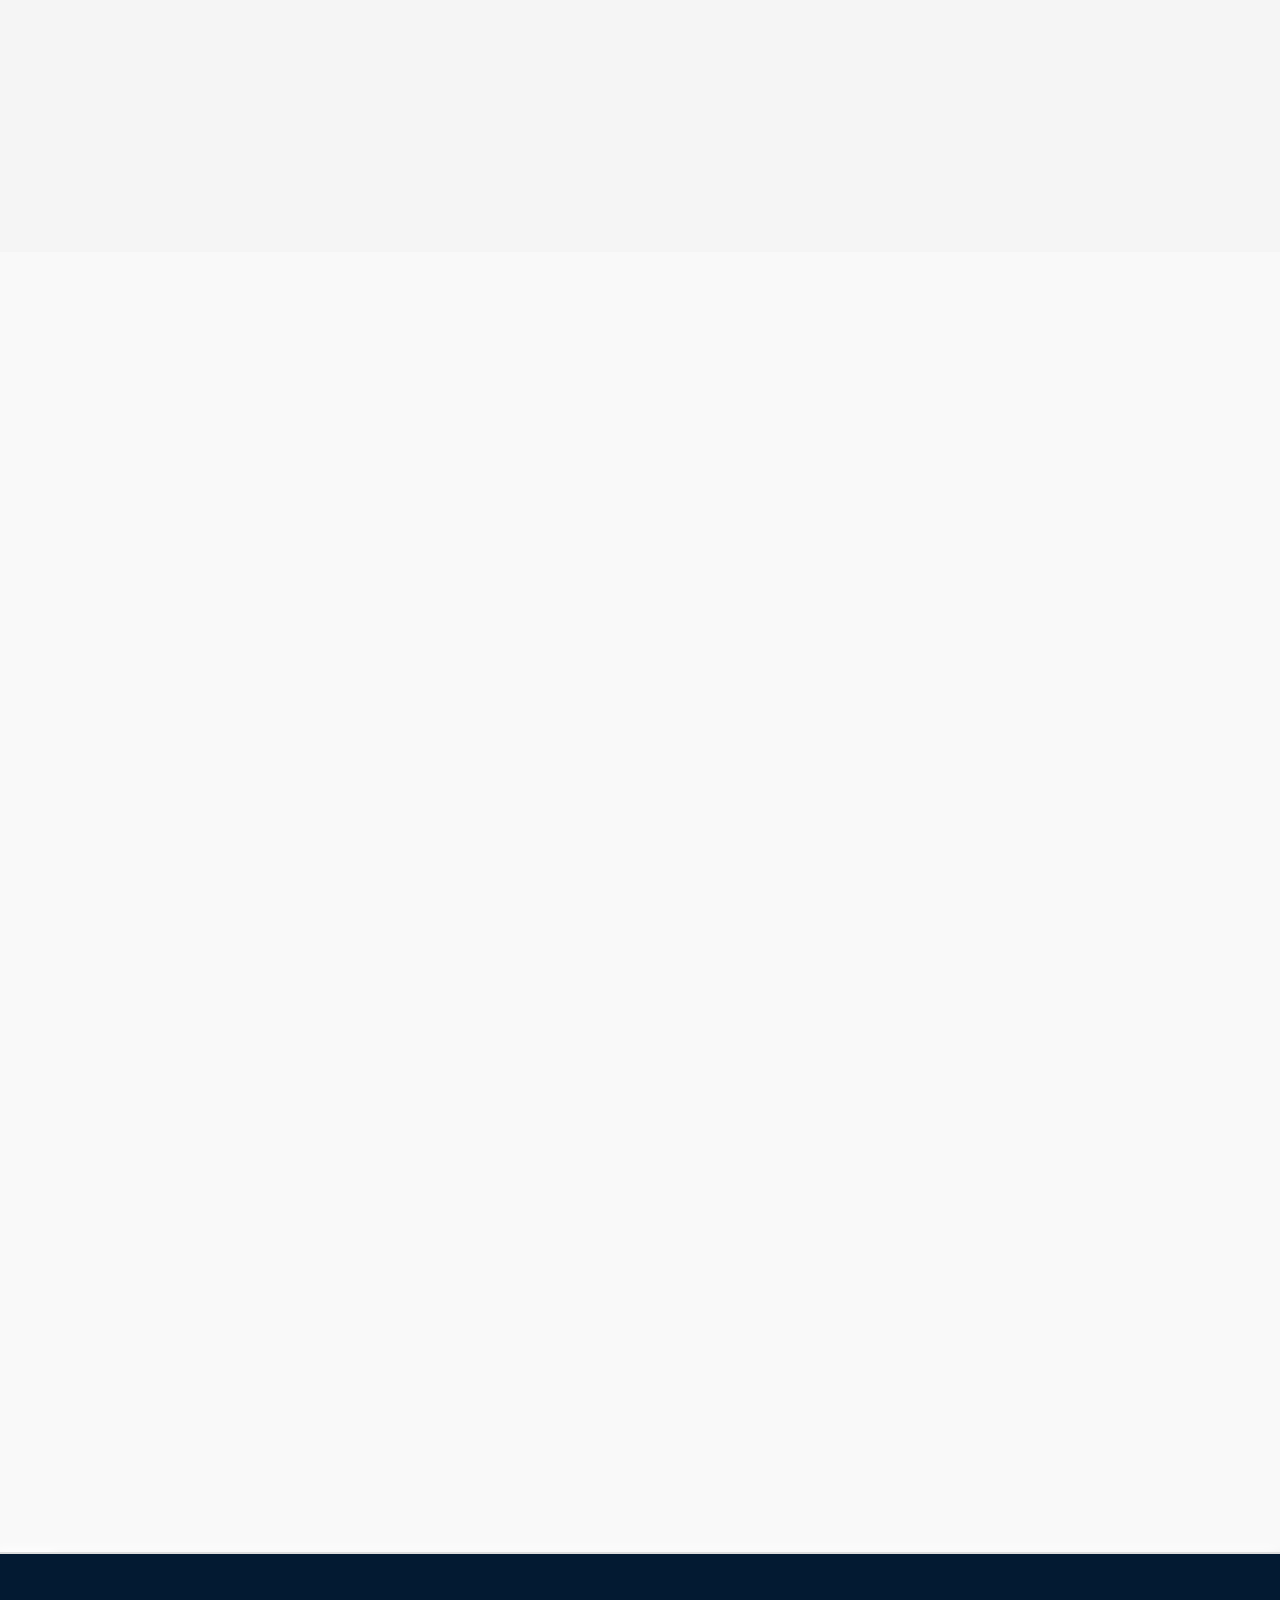
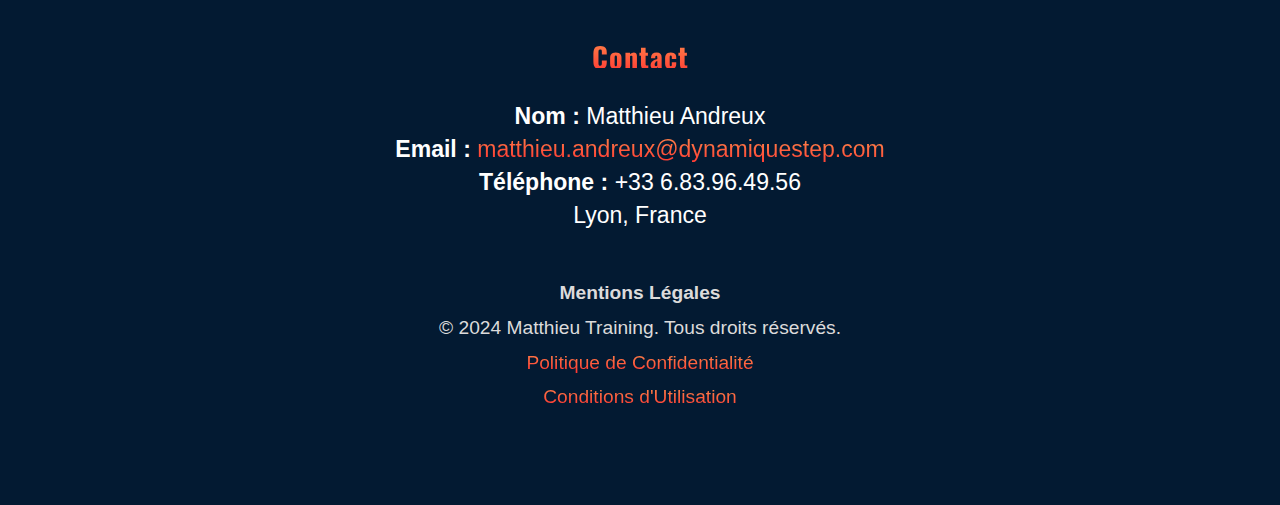
==== commit 770930d9: "Add files via upload" ====
--- a/index.html
+++ b/index.html
@@ -1,48 +1,89 @@
 <!DOCTYPE html>
 <html lang="fr">
-<head>
+  <head>
+    <!-- Charset et Viewport -->
     <meta charset="UTF-8">
     <meta name="viewport" content="width=device-width, initial-scale=1.0">
-    <title>Accueil - Matthieu Training</title>
-
-    <link href="https://fonts.googleapis.com/css2?family=Oswald:wght@400;500;600&family=Roboto:wght@400;500;700&display=swap" rel="stylesheet">
-
+  
+    <!-- Meta title -->
+    <title> Accueil - Matthieu Training | Coaching & Performance pour Athlètes</title>
+  
+    <!-- Meta description -->
+    <meta name="description" content="Optimisez vos performances sportives avec un suivi personnalisé. Coaching professionnel pour marathon, triathlon, cyclisme, musculation, et plus encore. Pour tous niveaux, du débutant à l'expert. Suivi individuel adapté à vos objectifs et à votre discipline sportive.">
+  
+    <!-- Meta keywords -->
+    <meta name="keywords" content="suivi sportif personnalisé, coaching sportif, performance athlète, préparation physique, triathlon, cyclisme, course à pied, marathon, musculation, fitness, suivi individuel, nutrition sportive, réathlétisation, programme d'entraînement, sport de haut niveau, coach en ligne, accompagnement athlète, plan d'entraînement, récupération sportive, amélioration des performances, entraînement sportif personnalisé, optimisation physique, préparation mentale, endurance, sport santé, bien-être, athlétisme, crossfit, trail running, ski, natation, basket-ball, sports extrêmes">
+  
+    <!-- Canonical URL -->
+    <link rel="canonical" href="https://www.matthieu-training.fr/suivi-sportif-personnalise">
+  
+    <!-- Favicon (différentes tailles pour compatibilité) -->
+    <!-- Favicon standard -->
+    <link rel="icon" href="Matthieu_Andreux-modified.png" type="image/png">
+    
+    <!-- Apple touch icon (iPhone, iPad) -->
+    <link rel="apple-touch-icon" href="Matthieu_Andreux-modified.png" sizes="180x180">
+    
+    <!-- Android (tablettes et téléphones) -->
+    <link rel="icon" href="Matthieu_Andreux-modified.png" sizes="192x192" type="image/png">
+    
+    <!-- Favicon pour Microsoft (Windows 8/10) -->
+    <meta name="msapplication-TileImage" content="Matthieu_Andreux-modified.png">
+    <meta name="msapplication-TileColor" content="#ffffff">
+    
+    <!-- Favicon 32x32 pour navigateurs -->
+    <link rel="icon" type="image/png" sizes="32x32" href="Matthieu_Andreux-modified.png">
+    
+    <!-- Favicon 16x16 pour navigateurs -->
+    <link rel="icon" type="image/png" sizes="16x16" href="Matthieu_Andreux-modified.png">
+  
+    <!-- Open Graph Meta Tags -->
+    <meta property="og:title" content="Matthieu - Training" />
+    <meta property="og:description" content="Manager de performances. Rejoins la team ici !" />
+    <meta property="og:image" content="Matthieu_Andreux-modified.png" />
+    <meta property="og:url" content="https://www.matthieu-training.fr" />
+    <meta property="og:type" content="website" />
+    <meta property="og:site_name" content="Matthieu - Training" />
+  
+    <!-- Twitter Card Meta Tags -->
+    <meta name="twitter:card" content="summary_large_image" />
+    <meta name="twitter:title" content="Matthieu - Training" />
+    <meta name="twitter:description" content="Description de votre site" />
+    <meta name="twitter:image" content="Matthieu_Andreux-modified.png" />
+  
+    <!-- Robots (indexation par les moteurs de recherche) -->
+    <meta name="robots" content="index, follow">
+  
+    <!-- Langue du site -->
+    <meta http-equiv="Content-Language" content="fr">
   
     <!-- Lien vers la librairie Slick -->
     <link rel="stylesheet" type="text/css" href="https://cdnjs.cloudflare.com/ajax/libs/slick-carousel/1.8.1/slick.min.css"/>
     <link rel="stylesheet" href="styles.css">
-
-      <!-- Favicon pour les navigateurs -->
-      <link rel="icon" href="Matthieu_Andreux-modified.png" type="image/x-icon">
-      
-      <!-- Favicon pour les navigateurs modernes et autres appareils -->
-      <link rel="icon" href="Matthieu_Andreux-modified.png" type="image/png">
-      
-      <!-- Favicon pour les appareils Apple (si vous utilisez une image PNG de 180x180 pixels) -->
-      <link rel="apple-touch-icon" href="Matthieu_Andreux-modified.png">
-      
-      <!-- Favicon pour les appareils Android et les autres plateformes -->
-      <link rel="icon" sizes="192x192" href="Matthieu_Andreux-modified.png">
-      
-
-  
-      <!-- Open Graph Meta Tags -->
-      <meta property="og:title" content="Matthieu - Training " />
-      <meta property="og:description" content="Manager de performances. Rejoins la team ici !" />
-      <meta property="og:image" content="Matthieu_Andreux-modified.png" />
-      <meta property="og:url" content="URL_de_votre_site" />
-      <meta property="og:type" content="website" />
-      <meta property="og:site_name" content="Matthieu - Training" />
-  
-      <!-- Twitter Card Meta Tags (si vous souhaitez aussi personnaliser l'aperçu pour Twitter) -->
-      <meta name="twitter:card" content="summary_large_image" />
-      <meta name="twitter:title" content="Matthieu - Training" />
-      <meta name="twitter:description" content="Description de votre site" />
-      <meta name="twitter:image" content="Matthieu_Andreux-modified.png" />
-      <meta name="twitter:site" content="@votre_compte_twitter" />
-
-  
+  
+    <!-- Google Fonts -->
+    <link href="https://fonts.googleapis.com/css2?family=Oswald:wght@400;500;600&family=Roboto:wght@400;500;700&display=swap" rel="stylesheet">
+  
+    <!-- Données structurées Schema.org (JSON-LD) -->
+    <script type="application/ld+json">
+    {
+      "@context": "http://schema.org",
+      "@type": "Organization",
+      "name": "Matthieu Training",
+      "url": "https://www.matthieu-training.fr",
+      "logo": "https://www.matthieu-training.fr/Matthieu_Andreux-modified.png",
+      "description": "Suivi sportif personnalisé pour atteindre vos objectifs : préparation physique, triathlon, course à pied, nutrition.",
+      "contactPoint": {
+        "@type": "ContactPoint",
+        "telephone": "+33-683-964-956",
+        "contactType": "Customer Service",
+        "areaServed": "FR"
+      }
+    }
+    </script>
 </head>
+
+  
 <body>
     <header class="header">
         <div class="logo">
@@ -275,7 +316,7 @@
     <div class="container">
         <div class="column photo-column">
             <img src="photo podcast.png" alt="Dynamique Step Podcast"
-">
+>
         </div>
         
         <div class="column text-column">
@@ -330,7 +371,7 @@
           
     </main>
     <section class="contact-section">
-        <div class="contact-container" style=" line-height: 15pt">
+        <div class="contact-container">
             <h2>Contact <br></h2>
          </div>
             <div class="contact-info"> 
--- a/styles.css
+++ b/styles.css
@@ -1744,7 +1744,7 @@
 /* Section Contact */
 .contact-container h2 {
     font-size: 2.2vw; /* Utilise des unités relatives pour la taille du texte */
-    margin-bottom: 4vh;
+    margin-bottom:4vh;
     background: linear-gradient(1deg,rgba(255, 49, 49, 1),rgba(255, 145, 77)  );
     -webkit-background-clip: text; /* Appliquer le dégradé au texte */
     -webkit-text-fill-color: transparent; /* Masquer la couleur de texte d'origine */
